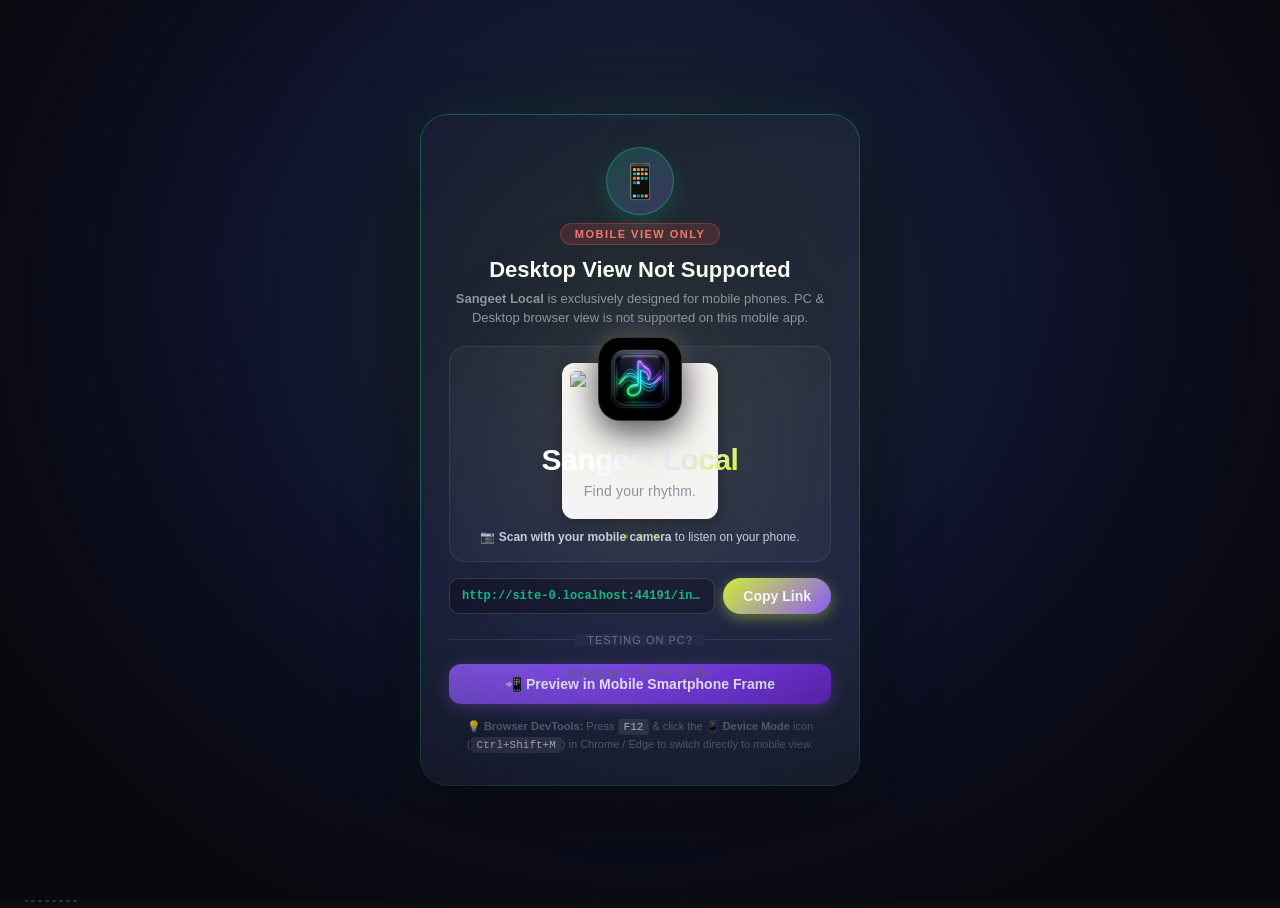
==== index.html @ 34d5d54e "feat(v2.0.0): 6s splash once per session, android media notification drawer, white timing bar, red b" ====
<!DOCTYPE html>
<html lang="en">

<head>
    <meta charset="UTF-8">
    <meta name="viewport" content="width=device-width, initial-scale=1.0">
    <title>Sangeet Local - Regional Music Player</title>
    <link rel="icon" type="image/png" href="icons/icon-192.png?v=10.0">
    <link rel="apple-touch-icon" href="icons/icon-192.png?v=10.0">
    <link rel="stylesheet" href="css/style.css?v=10.0">
    <link rel="manifest" href="manifest.json">
    <script>
        // Force refresh service worker caches immediately
        if ('serviceWorker' in navigator) {
            navigator.serviceWorker.getRegistrations().then(function (registrations) {
                for (var r of registrations) {
                    r.update();
                }
            });
        }
        // If splash was already shown once in this session, skip it completely
        if (sessionStorage.getItem("sangeet_splash_shown") === "true") {
            document.documentElement.classList.add("skip-splash");
        }
        // Immediate detection if running as Android APK
        (function () {
            var ua = navigator.userAgent || "";
            var isApk = ua.indexOf("SangeetLocalApp") !== -1 || window.location.href.indexOf("appassets.androidplatform.net") !== -1;
            if (isApk) {
                document.documentElement.classList.add("is-android-apk");
                window.addEventListener("DOMContentLoaded", function () {
                    document.body.classList.add("is-android-app");
                    var blocker = document.getElementById("desktopBlocker");
                    if (blocker) blocker.remove();
                });
            }
        })();
    </script>
</head>

<body class="theme-dark">

    <!-- ================= MODERN MINIMALIST SPLASH SCREEN ================= -->
    <div id="appSplashScreen" class="app-splash-screen" role="dialog" aria-modal="true"
        aria-label="Loading Sangeet Local">
        <div class="splash-ambient-glow glow-center"></div>

        <div class="splash-content">
            <!-- Sleek App Icon with Radiant Aura -->
            <div class="splash-logo-wrap">
                <div class="splash-logo-halo"></div>
                <div class="splash-logo-card">
                    <img src="icons/icon-192.png" alt="Sangeet Local" class="splash-app-icon" onerror="this.onerror=null; this.src='icons/icon-192.png';">
                </div>
            </div>

            <!-- App Title & Modern Subtitle -->
            <div class="splash-brand-group">
                <h1 class="splash-app-title">
                    <span class="splash-title-text">Sangeet Local</span>
                </h1>
                <p class="splash-tagline">Find your rhythm.</p>
            </div>

            <!-- Minimalist Pulse Loader -->
            <div class="splash-loader-area">
                <div class="splash-pulse-dots" aria-label="Loading Indicator">
                    <span class="p-dot p1"></span>
                    <span class="p-dot p2"></span>
                    <span class="p-dot p3"></span>
                </div>
            </div>

            <!-- Footer Location -->
            <div class="splash-footer">
                <div class="splash-location">Basugaon • Music Studio</div>
            </div>
        </div>
    </div>

    <!-- Floating button to exit simulated phone view on PC -->
    <button class="exit-frame-btn" id="btnExitMobileFrame">✕ Close Phone Simulator</button>

    <!-- Top App & Main Content Container -->
    <div class="app-layout">

        <!-- ================= MAIN VIEW ================= -->
        <main class="main-view">

            <!-- Mobile Top Header -->
            <header class="top-nav">
                <!-- Mobile Brand Name: Sangeet Local -->
                <div class="mobile-only-brand">
                    <span style="font-size: 20px;">🎵</span>
                    <span class="mobile-brand-name">Sangeet Local</span>
                </div>

                <div class="search-container">
                    <svg class="search-icon" viewBox="0 0 24 24">
                        <path fill="currentColor"
                            d="M15.5 14h-.79l-.28-.27A6.471 6.471 0 0 0 16 9.5 6.5 6.5 0 1 0 9.5 16c1.61 0 3.09-.59 4.23-1.57l.27.28v.79l5 4.99L20.49 19l-4.99-5zm-6 0C7.01 14 5 11.99 5 9.5S7.01 5 9.5 5 14 7.01 14 9.5 11.99 14 9.5 14z" />
                    </svg>
                    <input type="text" class="search-input" id="globalSearchInput"
                        placeholder="Search songs, artists, albums, or genres...">
                    <button class="search-clear-btn" id="btnSearchClear">✕</button>
                </div>

                <div class="header-actions">
                    <!-- Clean header: Theme and EQ moved to dedicated Menu view -->
                </div>
            </header>

            <!-- Scrollable Content Body -->
            <div class="content-body" id="contentBody">

                <!-- Dynamic Views Swapped by JS:
                     view-home, view-library, view-liked, view-playlist, view-search -->

                <div id="viewContainer">
                    <!-- Populated dynamically via ui.js -->
                </div>

            </div>

        </main>

    </div>

    <!-- ================= MOBILE BOTTOM NAVIGATION BAR ================= -->
    <nav class="mobile-bottom-nav" id="mobileBottomNav">
        <div class="mobile-nav-item active" data-view="home">
            <svg viewBox="0 0 24 24">
                <path fill="currentColor" d="M10 20v-6h4v6h5v-8h3L12 3 2 12h3v8z" />
            </svg>
            <span>Home</span>
        </div>
        <div class="mobile-nav-item" data-view="search">
            <svg viewBox="0 0 24 24">
                <path fill="currentColor"
                    d="M15.5 14h-.79l-.28-.27A6.471 6.471 0 0 0 16 9.5 6.5 6.5 0 1 0 9.5 16c1.61 0 3.09-.59 4.23-1.57l.27.28v.79l5 4.99L20.49 19l-4.99-5zm-6 0C7.01 14 5 11.99 5 9.5S7.01 5 9.5 5 14 7.01 14 9.5 11.99 14 9.5 14z" />
            </svg>
            <span>Search</span>
        </div>
        <div class="mobile-nav-item" data-view="library">
            <svg viewBox="0 0 24 24">
                <path fill="currentColor"
                    d="M4 6H2v14c0 1.1.9 2 2 2h14v-2H4V6zm16-4H8c-1.1 0-2 .9-2 2v12c0 1.1.9 2 2 2h12c1.1 0 2-.9 2-2V4c0-1.1-.9-2-2-2zm0 14H8V4h12v12z" />
            </svg>
            <span>Library</span>
        </div>
        <div class="mobile-nav-item" data-view="liked">
            <svg viewBox="0 0 24 24">
                <path fill="currentColor"
                    d="M12 21.35l-1.45-1.32C5.4 15.36 2 12.28 2 8.5 2 5.42 4.42 3 7.5 3c1.74 0 3.41.81 4.5 2.09C13.09 3.81 14.76 3 16.5 3 19.58 3 22 5.42 22 8.5c0 3.78-3.4 6.86-8.55 11.54L12 21.35z" />
            </svg>
            <span>Liked</span>
        </div>
        <div class="mobile-nav-item" data-view="menu">
            <svg viewBox="0 0 24 24">
                <path fill="currentColor" d="M3 18h18v-2H3v2zm0-5h18v-2H3v2zm0-7v2h18V6H3z" />
            </svg>
            <span>Menu</span>
        </div>
    </nav>

    <!-- ================= BOTTOM PERSISTENT MUSIC PLAYER ================= -->
    <footer class="music-player-bar">

        <!-- Glowing Flowing Sound Wave Ribbon for Mobile View -->
        <div class="mobile-player-wave-wrap" id="mobilePlayerWaveWrap">
            <canvas class="mobile-wave-canvas" id="mobileWaveCanvas" width="400" height="24"></canvas>
            <div class="mobile-wave-beam"></div>
        </div>

        <!-- Player Left: Song Info & Like -->
        <div class="player-left">
            <div class="player-cover-wrap" id="playerCoverWrap">
                <div class="player-cover-glow-ring"></div>
                <img src="data:image/svg+xml,<svg xmlns='http://www.w3.org/2000/svg' width='100' height='100'><rect width='100%' height='100%' fill='%231e293b'/><text x='50%' y='55%' font-size='40' fill='%23fff' text-anchor='middle' dominant-baseline='middle'>♫</text></svg>"
                    alt="Album Cover" class="player-cover" id="playerCoverImg">
            </div>
            <div class="player-info">
                <div class="player-title-row">
                    <div class="player-title" id="playerSongTitle">No song playing</div>
                    <!-- Animated Music Wave Bars (Active when song is playing) -->
                    <div class="mobile-sound-wave" id="mobileSoundWave" title="Music Playing Wave">
                        <span class="sw-bar sw-1"></span>
                        <span class="sw-bar sw-2"></span>
                        <span class="sw-bar sw-3"></span>
                        <span class="sw-bar sw-4"></span>
                        <span class="sw-bar sw-5"></span>
                    </div>
                </div>
                <div class="player-artist" id="playerSongArtist">Select a song from library</div>
            </div>
            <button class="player-like-btn" id="playerLikeBtn" title="Like Song">♥</button>
            <button class="btn-control" id="playerLyricsBtn" title="Show Lyrics"
                style="font-size: 13px; font-weight: 700;">MIC</button>
        </div>

        <!-- Player Center: Playback Controls & Timeline -->
        <div class="player-center">
            <div class="player-controls">
                <button class="btn-control" id="btnShuffle" title="Shuffle (S)">🔀</button>
                <button class="btn-control" id="btnPrevious" title="Previous (P)">⏮</button>
                <button class="btn-play-pause" id="btnPlayPause" title="Play/Pause (Space)">▶</button>
                <button class="btn-control" id="btnNext" title="Next (N)">⏭</button>
                <button class="btn-control" id="btnRepeat" title="Repeat (R)">🔁</button>
            </div>

            <div class="player-progress-row">
                <span class="time-stamp" id="currentTimeText">0:00</span>
                <div class="progress-bar-wrap" id="progressBarWrap">
                    <div class="progress-fill" id="progressFill">
                        <div class="progress-thumb"></div>
                    </div>
                </div>
                <span class="time-stamp" id="totalDurationText">0:00</span>
            </div>
        </div>

        <!-- Player Right: Visualizer, Volume, Speed, Queue, Fullscreen -->
        <div class="player-right">
            <!-- Mini live visualizer -->
            <canvas class="mini-visualizer-canvas" id="miniVisualizerCanvas" width="60" height="24"></canvas>

            <button class="btn-control" id="btnPlaybackSpeed" title="Speed"
                style="font-size: 12px; font-weight: 700; width: 38px;">1.0x</button>

            <button class="btn-control" id="btnQueueToggle" title="Queue">
                <span>📑</span>
                <span id="queueBadge" style="font-size: 10px; margin-left: 2px;"></span>
            </button>

            <!-- Volume Control -->
            <div class="volume-wrap">
                <button class="btn-control" id="btnMute" title="Mute (M)" style="font-size: 16px;">🔊</button>
                <input type="range" class="volume-slider" id="volumeSlider" min="0" max="1" step="0.01" value="0.8">
            </div>

            <!-- Fullscreen Expanded Player -->
            <button class="btn-control" id="btnFullscreenPlayer" title="Fullscreen Now Playing">⛶</button>
        </div>

    </footer>

    <!-- ================= MODALS & DRAWERS ================= -->

    <!-- 1. EQUALIZER MODAL -->
    <div class="modal-overlay" id="equalizerModal">
        <div class="modal-content" style="max-width: 500px;">
            <div class="modal-header">
                <h3 class="modal-title">Audio Equalizer & Sound FX</h3>
                <button class="modal-close-btn" data-close-modal="equalizerModal">✕</button>
            </div>

            <div class="form-group" style="margin-bottom: 24px;">
                <label class="form-label">Presets</label>
                <select class="form-select" id="eqPresetSelect">
                    <option value="Flat">Flat / Standard</option>
                    <option value="Bass Boost">Bass Boost (Heavy Punch)</option>
                    <option value="Treble Boost">Treble Boost (Bright & Crisp)</option>
                    <option value="Indian Classical">Indian Classical / Vocal Warmth</option>
                    <option value="Electronic">Electronic / EDM</option>
                    <option value="Rock">Rock / Live Band</option>
                    <option value="Vocal">Vocal Clarity</option>
                </select>
            </div>

            <!-- 5 Band Sliders -->
            <div
                style="display: flex; justify-content: space-between; align-items: flex-end; height: 180px; padding: 0 16px 20px 16px;">
                <div style="display: flex; flex-direction: column; align-items: center; gap: 8px;">
                    <input type="range" class="volume-slider" id="eqBand0" min="-12" max="12" step="1" value="0"
                        style="writing-mode: bt-lr; -webkit-appearance: slider-vertical; width: 8px; height: 130px;">
                    <span style="font-size: 11px; color: var(--text-dim);">60Hz</span>
                </div>
                <div style="display: flex; flex-direction: column; align-items: center; gap: 8px;">
                    <input type="range" class="volume-slider" id="eqBand1" min="-12" max="12" step="1" value="0"
                        style="writing-mode: bt-lr; -webkit-appearance: slider-vertical; width: 8px; height: 130px;">
                    <span style="font-size: 11px; color: var(--text-dim);">250Hz</span>
                </div>
                <div style="display: flex; flex-direction: column; align-items: center; gap: 8px;">
                    <input type="range" class="volume-slider" id="eqBand2" min="-12" max="12" step="1" value="0"
                        style="writing-mode: bt-lr; -webkit-appearance: slider-vertical; width: 8px; height: 130px;">
                    <span style="font-size: 11px; color: var(--text-dim);">1kHz</span>
                </div>
                <div style="display: flex; flex-direction: column; align-items: center; gap: 8px;">
                    <input type="range" class="volume-slider" id="eqBand3" min="-12" max="12" step="1" value="0"
                        style="writing-mode: bt-lr; -webkit-appearance: slider-vertical; width: 8px; height: 130px;">
                    <span style="font-size: 11px; color: var(--text-dim);">4kHz</span>
                </div>
                <div style="display: flex; flex-direction: column; align-items: center; gap: 8px;">
                    <input type="range" class="volume-slider" id="eqBand4" min="-12" max="12" step="1" value="0"
                        style="writing-mode: bt-lr; -webkit-appearance: slider-vertical; width: 8px; height: 130px;">
                    <span style="font-size: 11px; color: var(--text-dim);">12kHz</span>
                </div>
            </div>

            <div style="display: flex; justify-content: flex-end; margin-top: 16px;">
                <button class="btn-primary" data-close-modal="equalizerModal">Apply</button>
            </div>
        </div>
    </div>

    <!-- 4. QUEUE DRAWER -->
    <div class="modal-overlay" id="queueDrawerModal">
        <div class="modal-content queue-drawer-content">
            <div class="modal-header">
                <h3 class="modal-title">Play Queue</h3>
                <div style="display: flex; gap: 8px;">
                    <button class="btn-secondary" id="btnClearQueue"
                        style="padding: 4px 10px; font-size: 12px;">Clear</button>
                    <button class="modal-close-btn" data-close-modal="queueDrawerModal">✕</button>
                </div>
            </div>

            <div id="queueListContainer"
                style="max-height: 360px; overflow-y: auto; display: flex; flex-direction: column; gap: 6px;">
                <!-- Queue items populated by ui.js -->
            </div>
        </div>
    </div>

    <!-- 5. FULLSCREEN NOW PLAYING OVERLAY (v2.0.0 MOBILE STUDIO) -->
    <div class="fullscreen-player" id="fullscreenPlayer">
        <div class="fs-bg-blur" id="fsBgBlur"></div>
        <div class="fs-ambient-glow"></div>

        <!-- Top Navigation Header -->
        <div class="fs-header">
            <button class="fs-btn-icon" id="btnCloseFullscreen" title="Close Now Playing">
                <svg viewBox="0 0 24 24" width="26" height="26"><path fill="currentColor" d="M7.41 8.59L12 13.17l4.59-4.58L18 10l-6 6-6-6 1.41-1.41z"/></svg>
            </button>
            <div class="fs-header-center">
                <span class="fs-header-tag">PLAYING FROM LIBRARY</span>
                <span class="fs-header-badge" id="fsGenreBadge">🎵 SANGEET v2.0.0</span>
            </div>
            <button class="fs-btn-icon" id="fsBtnOpenEq" title="Audio Equalizer">
                <svg viewBox="0 0 24 24" width="22" height="22"><path fill="currentColor" d="M3 17v2h6v-2H3zM3 5v2h10V5H3zm10 16v-2h8v-2h-8v-2h-2v6h2zM7 9v2H3v2h4v2h2V9H7zm14 4v-2H11v2h10zm-6-4h2V7h4V5h-4V3h-2v6z"/></svg>
            </button>
        </div>

        <!-- Main Content Area -->
        <div class="fs-main-content">
            <!-- Hero Album Artwork Card -->
            <div class="fs-artwork-card" id="fsArtworkCard">
                <div class="fs-artwork-halo"></div>
                <img src="icons/icon-192.png" alt="Album Cover" class="fs-cover-art" id="fsCoverArt">
                <!-- Floating Sound Wave Visualizer on Artwork -->
                <div class="fs-artwork-equalizer" id="fsArtworkEqualizer">
                    <span class="fs-eq-bar bar-1"></span>
                    <span class="fs-eq-bar bar-2"></span>
                    <span class="fs-eq-bar bar-3"></span>
                    <span class="fs-eq-bar bar-4"></span>
                    <span class="fs-eq-bar bar-5"></span>
                    <span class="fs-eq-bar bar-6"></span>
                    <span class="fs-eq-bar bar-7"></span>
                </div>
            </div>

            <!-- Track Info & Heart Row -->
            <div class="fs-info-row">
                <div class="fs-info-text">
                    <h2 class="fs-title" id="fsSongTitle">Song Title</h2>
                    <p class="fs-artist" id="fsSongArtist">Artist Name</p>
                </div>
                <button class="fs-like-btn" id="fsLikeBtn" title="Like Song">♥</button>
            </div>

            <!-- Interactive Scrubber Timeline Deck -->
            <div class="fs-scrubber-deck">
                <div class="fs-progress-wrap" id="fsProgressBarWrap">
                    <div class="fs-progress-fill" id="fsProgressFill">
                        <div class="fs-progress-thumb" id="fsProgressThumb"></div>
                    </div>
                </div>
                <div class="fs-timestamps">
                    <span class="fs-time" id="fsCurrentTimeText">0:00</span>
                    <span class="fs-time" id="fsDurationText">0:00</span>
                </div>
            </div>

            <!-- Master Playback Control Deck -->
            <div class="fs-controls-deck">
                <button class="fs-ctrl-btn fs-btn-subtle" id="fsBtnShuffle" title="Shuffle">
                    <svg viewBox="0 0 24 24" width="22" height="22"><path fill="currentColor" d="M10.59 9.17L5.41 4 4 5.41l5.17 5.17 1.42-1.41zM14.5 4l2.04 2.04L4 18.59 5.41 20 17.96 7.46 20 9.5V4h-5.5zm.33 9.41l-1.41 1.41 3.13 3.13L14.5 20H20v-5.5l-2.04 2.04-3.13-3.13z"/></svg>
                </button>
                <button class="fs-ctrl-btn fs-btn-prev" id="fsBtnPrevious" title="Previous">
                    <svg viewBox="0 0 24 24" width="28" height="28"><path fill="currentColor" d="M6 6h2v12H6zm3.5 6l8.5 6V6z"/></svg>
                </button>
                <button class="fs-ctrl-btn fs-btn-play-hero" id="fsBtnPlayPause" title="Play/Pause">
                    <span class="fs-play-icon">▶</span>
                </button>
                <button class="fs-ctrl-btn fs-btn-next" id="fsBtnNext" title="Next">
                    <svg viewBox="0 0 24 24" width="28" height="28"><path fill="currentColor" d="M6 18l8.5-6L6 6v12zM16 6v12h2V6h-2z"/></svg>
                </button>
                <button class="fs-ctrl-btn fs-btn-subtle" id="fsBtnRepeat" title="Repeat">
                    <svg viewBox="0 0 24 24" width="22" height="22"><path fill="currentColor" d="M7 7h10v3l4-4-4-4v3H5v6h2V7zm10 10H7v-3l-4 4 4 4v-3h12v-6h-2v4z"/></svg>
                </button>
            </div>

            <!-- Bottom Actions Bar: Speed, Lyrics, Queue, Volume -->
            <div class="fs-actions-bar">
                <button class="fs-action-pill" id="fsBtnSpeed" title="Speed">
                    <span>⚡</span>
                    <span id="fsSpeedText">1.0x</span>
                </button>
                <button class="fs-action-pill" id="fsBtnLyricsToggle" title="Lyrics">
                    <span>🎤</span>
                    <span>Lyrics</span>
                </button>
                <button class="fs-action-pill" id="fsBtnQueueToggle" title="Queue">
                    <span>📑</span>
                    <span>Queue</span>
                </button>
            </div>
        </div>

        <!-- Slide-up Lyrics Sheet Modal inside Fullscreen Player -->
        <div class="fs-lyrics-sheet" id="fsLyricsSheet">
            <div class="fs-lyrics-sheet-handle" id="fsLyricsSheetHandle"></div>
            <div class="fs-lyrics-header">
                <h3>Song Lyrics</h3>
                <button class="fs-lyrics-close" id="btnCloseLyricsSheet">✕</button>
            </div>
            <div class="fs-lyrics-scroll">
                <div class="fs-lyrics-text" id="fsLyricsText">No lyrics available for this song.</div>
            </div>
        </div>

        <canvas class="fs-visualizer-canvas" id="fsVisualizerCanvas"></canvas>
    </div>

    <!-- 6. MOBILE CONNECT QR CODE MODAL -->
    <div class="modal-overlay" id="mobileConnectModal">
        <div class="modal-content" style="max-width: 440px; text-align: center;">
            <div class="modal-header">
                <h3 class="modal-title" style="display: flex; align-items: center; gap: 8px;">
                    <span>📱</span>
                    <span>Open on Mobile Phone</span>
                </h3>
                <button class="modal-close-btn" data-close-modal="mobileConnectModal">✕</button>
            </div>

            <!-- Mode description -->
            <div
                style="background: rgba(16, 185, 129, 0.1); border: 1px solid rgba(16, 185, 129, 0.25); border-radius: var(--radius-md); padding: 12px; margin-bottom: 18px; text-align: left; font-size: 13px;">
                <div style="font-weight: 700; color: var(--primary); margin-bottom: 4px;">📶 Method 1: On Same Home
                    Wi-Fi</div>
                <div style="color: var(--text-muted);">Connect your phone to the same Wi-Fi and scan the QR code below:
                </div>
            </div>

            <!-- QR Code Box -->
            <div
                style="background: #ffffff; padding: 14px; border-radius: 12px; display: inline-block; margin-bottom: 16px; box-shadow: 0 8px 24px rgba(0,0,0,0.5);">
                <img id="mobileQrCodeImg" src="" alt="Mobile Link QR Code"
                    style="width: 180px; height: 180px; display: block; border-radius: 6px;">
            </div>

            <!-- URL Box with Copy Button -->
            <div style="display: flex; gap: 8px; margin-bottom: 20px;">
                <input type="text" class="form-input" id="mobileUrlInput" readonly
                    style="font-family: monospace; font-weight: 700; text-align: center; font-size: 14px; color: var(--primary);">
                <button class="btn-primary" id="btnCopyMobileUrl" style="white-space: nowrap;">Copy Link</button>
            </div>

            <!-- Mobile Data / Outside Wi-Fi Guide -->
            <div
                style="background: rgba(255, 255, 255, 0.04); border: 1px solid var(--border-color); border-radius: 10px; padding: 14px; font-size: 12px; color: var(--text-main); text-align: left; line-height: 1.6; margin-bottom: 14px;">
                <div style="font-weight: 700; color: #f59e0b; margin-bottom: 4px;">🌐 Method 2: On Mobile Data (4G / 5G
                    / Anywhere)</div>
                <div style="color: var(--text-muted); margin-bottom: 6px;">If your phone is NOT on the same Wi-Fi:</div>
                <ol style="margin-left: 18px; color: var(--text-muted);">
                    <li>On PC, double-click: <code
                            style="color: var(--primary); font-weight: 700;">start-mobile-internet.bat</code></li>
                    <li>It generates a free worldwide link: <code
                            style="color: #60a5fa;">https://*.trycloudflare.com</code></li>
                    <li>Open that link on your phone over Mobile Data!</li>
                </ol>
            </div>

            <div
                style="background: rgba(255, 255, 255, 0.03); border-radius: 8px; padding: 10px; font-size: 11px; color: var(--text-dim); text-align: left; line-height: 1.5;">
                💡 <strong>PWA Install:</strong> In Safari tap <em>Share &rarr; Add to Home Screen</em>, or in Chrome
                tap <em>Install App</em> to use Sangeet like a native mobile app!
            </div>
        </div>
    </div>

    <!-- 7. SONG DETAILS BOTTOM SHEET (MOBILE VIEW) -->
    <div class="modal-overlay song-details-sheet-overlay" id="songDetailsModal">
        <div class="modal-content song-details-card">
            <div class="details-drag-handle"></div>
            <div class="song-details-header">
                <div class="details-cover-wrap">
                    <img src="icons/icon-192.png" id="detailsCoverImg" alt="Album Art" class="details-cover-img"
                        onerror="this.onerror=null; this.src='icons/icon-192.png';">
                    <button class="details-play-fab" id="btnDetailsPlayFab" title="Play">▶</button>
                </div>
                <div class="details-header-meta">
                    <h3 class="details-song-title" id="detailsSongTitle">Song Title</h3>
                    <p class="details-song-artist" id="detailsSongArtist">Artist Name</p>
                    <div class="details-badges-row">
                        <span class="details-pill" id="detailsGenreBadge">Genre</span>
                        <span class="details-pill" id="detailsDurationBadge">0:00</span>
                    </div>
                </div>
                <button class="modal-close-btn" data-close-modal="songDetailsModal">✕</button>
            </div>
            
            <div class="song-details-grid">
                <div class="detail-item">
                    <span class="detail-label">Album</span>
                    <span class="detail-value" id="detailsAlbumText">-</span>
                </div>
                <div class="detail-item">
                    <span class="detail-label">Year / Released</span>
                    <span class="detail-value" id="detailsYearText">-</span>
                </div>
                <div class="detail-item">
                    <span class="detail-label">Format</span>
                    <span class="detail-value" id="detailsFormatText">MP3 Audio</span>
                </div>
                <div class="detail-item">
                    <span class="detail-label">File Size</span>
                    <span class="detail-value" id="detailsSizeText">-</span>
                </div>
            </div>

            <div class="song-details-actions">
                <button class="btn-primary details-action-btn" id="btnDetailsPlayNow">
                    <span>▶ Play Now</span>
                </button>
                <button class="btn-secondary details-action-btn" id="btnDetailsLike">
                    <span id="detailsLikeHeart">♥</span> <span id="detailsLikeLabel">Like</span>
                </button>
                <button class="btn-secondary details-action-btn" id="btnDetailsAddToQueue">
                    <span>📑 Add to Queue</span>
                </button>
            </div>
        </div>
    </div>

    <!-- ================= DESKTOP PC BLOCKER OVERLAY ================= -->
    <!-- Displayed ONLY on Desktop PC screens (> 768px). Blocks desktop view since GitHub App is exclusively mobile view! -->
    <div id="desktopBlocker" class="desktop-blocker">
        <div class="blocker-card">
            <div class="blocker-header">
                <div class="blocker-icon-wrap">
                    <span style="font-size: 34px;">📱</span>
                </div>
                <span class="blocker-badge">MOBILE VIEW ONLY</span>
            </div>

            <h2 class="blocker-title">Desktop View Not Supported</h2>
            <p class="blocker-subtitle">
                <strong>Sangeet Local</strong> is exclusively designed for mobile phones. PC & Desktop browser view is
                not supported on this mobile app.
            </p>

            <!-- QR Code Box -->
            <div class="blocker-qr-card">
                <div class="blocker-qr-wrap">
                    <img id="blockerQrCodeImg"
                        src="https://api.qrserver.com/v1/create-qr-code/?size=180x180&data=https%3A%2F%2Fprg-git.github.io%2Fsangeet-local%2F"
                        alt="Scan QR Code to open on mobile" class="blocker-qr-img">
                </div>
                <div class="blocker-qr-text">
                    📷 <strong>Scan with your mobile camera</strong> to listen on your phone.
                </div>
            </div>

            <!-- Direct Link Copy -->
            <div class="blocker-url-row">
                <input type="text" id="blockerMobileUrlInput" class="blocker-url-input"
                    value="https://prg-git.github.io/sangeet-local/" readonly>
                <button type="button" class="btn-primary" id="btnCopyBlockerUrl" style="white-space: nowrap;">Copy
                    Link</button>
            </div>

            <div class="blocker-divider">
                <span>Testing on PC?</span>
            </div>

            <button type="button" class="blocker-btn-simulator" id="btnLaunchMobileFrame">
                <span>📲 Preview in Mobile Smartphone Frame</span>
            </button>

            <div class="blocker-hint">
                💡 <strong>Browser DevTools:</strong> Press <kbd>F12</kbd> & click the <strong>📱 Device Mode</strong>
                icon (<kbd>Ctrl+Shift+M</kbd>) in Chrome / Edge to switch directly to mobile view.
            </div>
        </div>
    </div>

    <!-- Toast Notification Container -->
    <div class="toast-container" id="toastContainer"></div>

    <!-- Scripts -->
    <script src="js/db.js?v=10.0"></script>
    <script src="js/id3.js?v=10.0"></script>
    <script src="js/synth.js?v=10.0"></script>
    <script src="js/audio.js?v=10.0"></script>
    <script src="js/ui.js?v=10.0"></script>
    <script src="js/app.js?v=10.0"></script>

    <script>
        // Splash screen handler: 6 seconds duration on initial launch; never shown again in this session
        (function () {
            var splash = document.getElementById("appSplashScreen");
            if (!splash) return;
            if (sessionStorage.getItem("sangeet_splash_shown") === "true") {
                splash.remove();
                return;
            }
            function dismissSplash() {
                var s = document.getElementById("appSplashScreen");
                if (s && !s.classList.contains("splash-fade-out")) {
                    s.classList.add("splash-fade-out");
                    sessionStorage.setItem("sangeet_splash_shown", "true");
                    setTimeout(function () {
                        if (s && s.parentNode) {
                            s.style.display = "none";
                            s.parentNode.removeChild(s);
                        }
                    }, 300);
                }
            }
            setTimeout(dismissSplash, 6000);
        })();
    </script>

</body>

</html>
---- css/style.css ----
/* ==========================================================================
   SANGEET - JioSaavn & Gaana Inspired Personal Music Studio Styles
   ========================================================================== */

:root {
    /* Ultra-Modern Electric Lime & Matte Obsidian Theme (Inspired by Modern Audio Design) */
    --primary: #d4f82c;
    --primary-hover: #c2e524;
    --primary-glow: rgba(212, 248, 44, 0.4);
    --accent: #8b5cf6;
    --accent-glow: rgba(139, 92, 246, 0.4);
    --bg-main: #0c0d10;
    --bg-sidebar: #090a0d;
    --bg-card: rgba(22, 23, 27, 0.75);
    --bg-card-hover: rgba(30, 32, 38, 0.9);
    --bg-player: rgba(18, 19, 23, 0.96);
    --text-main: #f8fafc;
    --text-muted: #8e929e;
    --text-dim: #64748b;
    --border-color: rgba(255, 255, 255, 0.08);
    --card-shadow: 0 10px 30px rgba(0, 0, 0, 0.45);
    --sidebar-width: 260px;
    --player-height: 90px;
    --radius-sm: 8px;
    --radius-md: 14px;
    --radius-lg: 20px;
    --radius-full: 9999px;
    --font: -apple-system, BlinkMacSystemFont, 'Segoe UI', Roboto, 'SF Pro Display', Inter, sans-serif;
    --transition: all 0.25s cubic-bezier(0.4, 0, 0.2, 1);
}

/* 1. Dark Theme Variant (Default - Ultra-Modern Electric Lime & Matte Obsidian) */
body.theme-dark {
    --primary: #d4f82c;
    --primary-hover: #c2e524;
    --primary-glow: rgba(212, 248, 44, 0.4);
    --accent: #8b5cf6;
    --accent-glow: rgba(139, 92, 246, 0.4);
    --bg-main: #0c0d10;
    --bg-sidebar: #090a0d;
    --bg-card: rgba(22, 23, 27, 0.75);
    --bg-card-hover: rgba(30, 32, 38, 0.9);
    --bg-player: rgba(18, 19, 23, 0.96);
    --text-main: #f8fafc;
    --text-muted: #8e929e;
    --text-dim: #64748b;
    --border-color: rgba(255, 255, 255, 0.08);
}

/* 2. White (Clean Light) Theme Variant */
body.theme-white {
    --primary: #059669;
    --primary-hover: #047857;
    --primary-glow: rgba(5, 150, 105, 0.25);
    --accent: #0284c7;
    --bg-main: #f8fafc;
    --bg-sidebar: #ffffff;
    --bg-card: #ffffff;
    --bg-card-hover: #f1f5f9;
    --bg-player: rgba(255, 255, 255, 0.98);
    --text-main: #0f172a;
    --text-muted: #475569;
    --text-dim: #94a3b8;
    --border-color: rgba(0, 0, 0, 0.08);
    --card-shadow: 0 4px 18px rgba(0, 0, 0, 0.06);
}

body.theme-white .top-nav {
    background: rgba(255, 255, 255, 0.95);
    border-bottom: 1px solid rgba(0, 0, 0, 0.08);
}

body.theme-white .search-input {
    background: #f1f5f9;
    color: #0f172a;
    border-color: rgba(0, 0, 0, 0.1);
}

body.theme-white .btn-secondary,
body.theme-white .theme-dropdown {
    background: #f1f5f9;
    color: #0f172a;
    border-color: rgba(0, 0, 0, 0.12);
}

body.theme-white .theme-dropdown option {
    background: #ffffff;
    color: #0f172a;
}

body.theme-white .modal-content {
    background: #ffffff;
    color: #0f172a;
    border: 1px solid rgba(0, 0, 0, 0.1);
    box-shadow: 0 20px 50px rgba(0, 0, 0, 0.15);
}

body.theme-white .form-input,
body.theme-white .form-textarea,
body.theme-white .form-select {
    background: #f8fafc;
    color: #0f172a;
    border-color: rgba(0, 0, 0, 0.15);
}

body.theme-white .mobile-bottom-nav {
    background: rgba(255, 255, 255, 0.98);
    border-top: 1px solid rgba(0, 0, 0, 0.08);
}

body.theme-white .music-player-bar {
    background: rgba(255, 255, 255, 0.98);
    border-top: 1px solid rgba(0, 0, 0, 0.08);
    box-shadow: 0 -4px 20px rgba(0, 0, 0, 0.06);
}

body.theme-white .hero-banner {
    background: linear-gradient(135deg, rgba(5, 150, 105, 0.15) 0%, #ffffff 100%);
    border-color: rgba(0, 0, 0, 0.08);
}

body.theme-white .hero-title {
    color: #0f172a;
}

body.theme-white .toast {
    background: #ffffff;
    color: #0f172a;
    border: 1px solid rgba(0, 0, 0, 0.1);
    box-shadow: 0 10px 25px rgba(0, 0, 0, 0.1);
}

body.theme-white .pill {
    background: #e2e8f0;
    color: #475569;
    border-color: rgba(0, 0, 0, 0.08);
}

body.theme-white .pill.active {
    background: var(--primary);
    color: #ffffff;
}

/* 3. Midnight Violet Theme Variant */
body.theme-violet {
    --primary: #8b5cf6;
    --primary-hover: #7c3aed;
    --primary-glow: rgba(139, 92, 246, 0.4);
    --accent: #ec4899;
    --bg-main: #0d0b18;
    --bg-sidebar: #080611;
    --bg-card: rgba(27, 21, 46, 0.65);
    --bg-card-hover: rgba(38, 30, 64, 0.85);
    --bg-player: rgba(13, 11, 24, 0.95);
    --text-main: #f8fafc;
    --text-muted: #94a3b8;
}

* {
    margin: 0;
    padding: 0;
    box-sizing: border-box;
    font-family: var(--font);
    -webkit-font-smoothing: antialiased;
}

body {
    background-color: var(--bg-main);
    background-image: 
        radial-gradient(circle at 15% 10%, rgba(139, 92, 246, 0.08) 0%, transparent 45%),
        radial-gradient(circle at 85% 90%, rgba(6, 182, 212, 0.07) 0%, transparent 50%);
    background-attachment: fixed;
    color: var(--text-main);
    overflow: hidden;
    height: 100vh;
    display: flex;
    flex-direction: column;
    user-select: none;
}

/* Custom Scrollbars */
::-webkit-scrollbar {
    width: 8px;
    height: 8px;
}

::-webkit-scrollbar-track {
    background: transparent;
}

::-webkit-scrollbar-thumb {
    background: rgba(255, 255, 255, 0.15);
    border-radius: var(--radius-full);
}

::-webkit-scrollbar-thumb:hover {
    background: rgba(255, 255, 255, 0.3);
}

/* App Container Layout */
.app-layout {
    display: flex;
    flex: 1;
    height: calc(100vh - var(--player-height));
    overflow: hidden;
    position: relative;
}

/* ==========================================================================
   SIDEBAR
   ========================================================================== */
.sidebar {
    width: var(--sidebar-width);
    background: var(--bg-sidebar);
    border-right: 1px solid var(--border-color);
    display: flex;
    flex-direction: column;
    flex-shrink: 0;
    padding: 24px 16px;
    overflow-y: auto;
    z-index: 10;
}

.brand {
    display: flex;
    align-items: center;
    gap: 12px;
    padding: 0 8px 24px 8px;
}

.brand-icon {
    width: 38px;
    height: 38px;
    background: linear-gradient(135deg, var(--primary), var(--accent));
    border-radius: var(--radius-md);
    display: flex;
    align-items: center;
    justify-content: center;
    font-size: 20px;
    box-shadow: 0 4px 12px var(--primary-glow);
}

.brand-text h1 {
    font-size: 19px;
    font-weight: 700;
    letter-spacing: -0.5px;
    background: linear-gradient(to right, #ffffff, var(--accent));
    -webkit-background-clip: text;
    -webkit-text-fill-color: transparent;
}

.brand-text span {
    font-size: 11px;
    color: var(--text-muted);
    font-weight: 500;
}

.admin-badge {
    display: none !important;
}

.sidebar {
    display: none !important;
}

.mobile-only-brand {
    display: flex !important;
    align-items: center;
    gap: 6px;
    flex-shrink: 0;
}

.nav-section {
    margin-bottom: 24px;
}

.nav-title {
    font-size: 11px;
    text-transform: uppercase;
    letter-spacing: 1px;
    color: var(--text-dim);
    padding: 0 12px 10px 12px;
    font-weight: 700;
}

.nav-list {
    list-style: none;
    display: flex;
    flex-direction: column;
    gap: 4px;
}

.nav-item {
    display: flex;
    align-items: center;
    gap: 14px;
    padding: 10px 14px;
    border-radius: var(--radius-md);
    color: var(--text-muted);
    cursor: pointer;
    font-size: 14px;
    font-weight: 500;
    transition: var(--transition);
}

.nav-item:hover {
    color: var(--text-main);
    background: rgba(255, 255, 255, 0.05);
}

.nav-item.active {
    color: var(--primary);
    background: rgba(16, 185, 129, 0.12);
    font-weight: 600;
}

body.theme-white .nav-item.active {
    background: rgba(5, 150, 105, 0.12);
}

body.theme-violet .nav-item.active {
    background: rgba(139, 92, 246, 0.12);
}

.nav-item svg {
    width: 20px;
    height: 20px;
    fill: currentColor;
}

.badge-count {
    margin-left: auto;
    font-size: 11px;
    background: rgba(255, 255, 255, 0.1);
    padding: 2px 8px;
    border-radius: var(--radius-full);
    color: var(--text-muted);
}

.playlist-header-btn {
    display: flex;
    align-items: center;
    justify-content: space-between;
    padding: 0 12px 8px 12px;
}

.btn-icon-tiny {
    background: none;
    border: none;
    color: var(--text-muted);
    cursor: pointer;
    font-size: 18px;
    transition: var(--transition);
}

.btn-icon-tiny:hover {
    color: var(--primary);
    transform: scale(1.15);
}

.storage-badge {
    margin-top: auto;
    background: rgba(255, 255, 255, 0.03);
    border: 1px solid var(--border-color);
    border-radius: var(--radius-md);
    padding: 12px;
    font-size: 11px;
    color: var(--text-muted);
}

.storage-progress {
    height: 4px;
    background: rgba(255, 255, 255, 0.1);
    border-radius: var(--radius-full);
    margin: 8px 0 4px 0;
    overflow: hidden;
}

.storage-progress-bar {
    height: 100%;
    width: 15%;
    background: var(--primary);
    border-radius: var(--radius-full);
}

/* ==========================================================================
   MAIN CONTENT AREA
   ========================================================================== */
.main-view {
    flex: 1;
    display: flex;
    flex-direction: column;
    overflow: hidden;
    position: relative;
    background: radial-gradient(circle at top right, rgba(16, 185, 129, 0.08), transparent 40%),
        linear-gradient(180deg, rgba(23, 32, 48, 0.3) 0%, transparent 100%);
}

body.theme-white .main-view {
    background: radial-gradient(circle at top right, rgba(5, 150, 105, 0.05), transparent 40%),
        linear-gradient(180deg, #f8fafc 0%, #f1f5f9 100%);
}

body.theme-violet .main-view {
    background: radial-gradient(circle at top right, rgba(139, 92, 246, 0.08), transparent 40%),
        linear-gradient(180deg, rgba(27, 21, 46, 0.3) 0%, transparent 100%);
}

/* Top App Header */
.top-nav {
    height: 72px;
    padding: 0 28px;
    display: flex;
    align-items: center;
    justify-content: space-between;
    gap: 20px;
    background: rgba(11, 15, 23, 0.7);
    backdrop-filter: blur(12px);
    border-bottom: 1px solid var(--border-color);
    z-index: 5;
    flex-shrink: 0;
}

.nav-history-btns {
    display: flex;
    gap: 8px;
}

.btn-circle {
    width: 36px;
    height: 36px;
    border-radius: 50%;
    background: rgba(255, 255, 255, 0.06);
    border: 1px solid var(--border-color);
    color: var(--text-main);
    display: flex;
    align-items: center;
    justify-content: center;
    cursor: pointer;
    transition: var(--transition);
}

.btn-circle:hover {
    background: rgba(255, 255, 255, 0.12);
}

.search-container {
    flex: 1;
    max-width: 480px;
    position: relative;
}

.search-icon {
    position: absolute;
    left: 14px;
    top: 50%;
    transform: translateY(-50%);
    color: var(--text-dim);
    pointer-events: none;
    width: 18px;
    height: 18px;
}

.search-input {
    width: 100%;
    height: 42px;
    background: rgba(255, 255, 255, 0.06);
    border: 1px solid var(--border-color);
    border-radius: var(--radius-full);
    padding: 0 40px 0 44px;
    color: var(--text-main);
    font-size: 14px;
    outline: none;
    transition: var(--transition);
}

.search-input:focus {
    background: rgba(255, 255, 255, 0.1);
    border-color: var(--primary);
    box-shadow: 0 0 0 3px var(--primary-glow);
}

.search-clear-btn {
    position: absolute;
    right: 14px;
    top: 50%;
    transform: translateY(-50%);
    background: none;
    border: none;
    color: var(--text-dim);
    cursor: pointer;
    font-size: 16px;
    display: none;
}

.search-clear-btn.visible {
    display: block;
}

.header-actions {
    display: flex;
    align-items: center;
    gap: 12px;
}

/* Primary Action Buttons */
.btn-primary {
    background: linear-gradient(135deg, var(--primary), var(--accent));
    color: #ffffff;
    border: none;
    padding: 10px 20px;
    border-radius: var(--radius-full);
    font-size: 14px;
    font-weight: 600;
    cursor: pointer;
    display: flex;
    align-items: center;
    gap: 8px;
    box-shadow: 0 4px 14px var(--primary-glow);
    transition: var(--transition);
}

.btn-primary:hover {
    transform: translateY(-2px);
    box-shadow: 0 6px 20px var(--primary-glow);
    filter: brightness(1.08);
}

.btn-primary:active {
    transform: translateY(0);
}

.btn-secondary {
    background: rgba(255, 255, 255, 0.08);
    color: var(--text-main);
    border: 1px solid var(--border-color);
    padding: 9px 18px;
    border-radius: var(--radius-full);
    font-size: 14px;
    font-weight: 500;
    cursor: pointer;
    display: flex;
    align-items: center;
    gap: 8px;
    transition: var(--transition);
}

.btn-secondary:hover {
    background: rgba(255, 255, 255, 0.14);
}

.theme-dropdown {
    background: rgba(255, 255, 255, 0.06);
    border: 1px solid var(--border-color);
    color: var(--text-main);
    padding: 8px 14px;
    border-radius: var(--radius-full);
    font-size: 13px;
    outline: none;
    cursor: pointer;
}

.theme-dropdown option {
    background: #1e293b;
    color: #fff;
}

/* Content Scrollable Body */
.content-body {
    flex: 1;
    min-height: 0;
    overflow-y: auto;
    -webkit-overflow-scrolling: touch;
    touch-action: pan-y;
    padding: 28px;
    scroll-behavior: smooth;
}

/* Category Filter Pills */
.filter-pills {
    display: flex;
    gap: 10px;
    margin-bottom: 24px;
    overflow-x: auto;
    -webkit-overflow-scrolling: touch;
    touch-action: pan-x;
    padding-bottom: 4px;
}

.pill {
    background: rgba(255, 255, 255, 0.06);
    border: 1px solid var(--border-color);
    padding: 7px 16px;
    border-radius: var(--radius-full);
    font-size: 13px;
    color: var(--text-muted);
    cursor: pointer;
    white-space: nowrap;
    transition: var(--transition);
}

.pill:hover {
    color: var(--text-main);
    background: rgba(255, 255, 255, 0.12);
}

.pill.active {
    background: var(--primary);
    border-color: var(--primary);
    color: #ffffff;
    font-weight: 600;
    box-shadow: 0 2px 10px var(--primary-glow);
}

/* ==========================================================================
   HERO BANNER (JioSaavn / Gaana Spotlight)
   ========================================================================== */
.hero-banner {
    background: linear-gradient(135deg, rgba(16, 185, 129, 0.25) 0%, rgba(15, 23, 42, 0.8) 100%);
    border: 1px solid var(--border-color);
    border-radius: var(--radius-lg);
    padding: 32px;
    display: flex;
    align-items: center;
    justify-content: space-between;
    margin-bottom: 36px;
    position: relative;
    overflow: hidden;
    box-shadow: var(--card-shadow);
    background-size: cover !important;
    background-position: center !important;
}

body.theme-white .hero-banner {
    background: linear-gradient(135deg, rgba(5, 150, 105, 0.12) 0%, #ffffff 100%);
}

body.theme-violet .hero-banner {
    background: linear-gradient(135deg, rgba(139, 92, 246, 0.25) 0%, rgba(15, 10, 30, 0.8) 100%);
}

.hero-banner::after {
    content: '';
    position: absolute;
    right: -60px;
    bottom: -60px;
    width: 240px;
    height: 240px;
    background: radial-gradient(circle, var(--primary-glow), transparent 70%);
    pointer-events: none;
}

.hero-content {
    max-width: 60%;
    z-index: 2;
}

.hero-tag {
    font-size: 12px;
    font-weight: 700;
    text-transform: uppercase;
    letter-spacing: 1.5px;
    color: var(--accent);
    margin-bottom: 8px;
    display: flex;
    align-items: center;
    gap: 6px;
}

.hero-title {
    font-size: 32px;
    font-weight: 800;
    line-height: 1.2;
    margin-bottom: 12px;
}

.hero-desc {
    color: var(--text-muted);
    font-size: 14px;
    line-height: 1.5;
    margin-bottom: 20px;
}

.hero-actions {
    display: flex;
    gap: 12px;
}

.hero-art-stack {
    display: flex;
    align-items: center;
    gap: 12px;
    z-index: 2;
}

.hero-art-img {
    width: 140px;
    height: 140px;
    border-radius: var(--radius-md);
    object-fit: cover;
    box-shadow: 0 10px 30px rgba(0, 0, 0, 0.6);
    transition: var(--transition);
}

.hero-art-img:hover {
    transform: scale(1.05) rotate(2deg);
}

/* Section Titles */
.section-header {
    display: flex;
    align-items: center;
    justify-content: space-between;
    margin-bottom: 18px;
}

.section-title {
    font-size: 20px;
    font-weight: 700;
    letter-spacing: -0.3px;
}

.section-more-link {
    font-size: 13px;
    color: var(--text-muted);
    text-decoration: none;
    font-weight: 600;
    cursor: pointer;
    transition: var(--transition);
}

.section-more-link:hover {
    color: var(--primary);
}

/* ==========================================================================
   CARDS & GRIDS
   ========================================================================== */
.cards-grid {
    display: grid;
    grid-template-columns: repeat(auto-fill, minmax(180px, 1fr));
    gap: 20px;
    margin-bottom: 36px;
}

.song-card {
    background: var(--bg-card);
    border: 1px solid var(--border-color);
    border-radius: var(--radius-md);
    padding: 14px;
    transition: var(--transition);
    cursor: pointer;
    position: relative;
    display: flex;
    flex-direction: column;
}

.song-card:hover {
    background: var(--bg-card-hover);
    transform: translateY(-4px);
    box-shadow: 0 12px 28px rgba(0, 0, 0, 0.4);
    border-color: rgba(255, 255, 255, 0.15);
}

.card-art-wrap {
    width: 100%;
    aspect-ratio: 1/1;
    border-radius: var(--radius-sm);
    overflow: hidden;
    position: relative;
    margin-bottom: 12px;
    background: #1e293b;
}

.card-art {
    width: 100%;
    height: 100%;
    object-fit: cover;
    transition: var(--transition);
}

.song-card:hover .card-art {
    transform: scale(1.05);
}

/* Play Overlay Button on Card */
.card-play-overlay {
    position: absolute;
    right: 10px;
    bottom: 10px;
    width: 44px;
    height: 44px;
    border-radius: 50%;
    background: var(--primary);
    color: #fff;
    display: flex;
    align-items: center;
    justify-content: center;
    box-shadow: 0 4px 14px var(--primary-glow);
    opacity: 0;
    transform: translateY(8px);
    transition: var(--transition);
}

.song-card:hover .card-play-overlay {
    opacity: 1;
    transform: translateY(0);
}

.card-play-overlay:hover {
    transform: scale(1.1) !important;
}

.card-title {
    font-size: 14px;
    font-weight: 600;
    white-space: nowrap;
    overflow: hidden;
    text-overflow: ellipsis;
    margin-bottom: 4px;
}

.card-artist {
    font-size: 12px;
    color: var(--text-muted);
    white-space: nowrap;
    overflow: hidden;
    text-overflow: ellipsis;
    margin-bottom: 8px;
}

.card-meta {
    margin-top: auto;
    display: flex;
    align-items: center;
    justify-content: space-between;
    font-size: 11px;
    color: var(--text-dim);
}

/* Action button inside card */
.card-menu-btn {
    background: none;
    border: none;
    color: var(--text-dim);
    cursor: pointer;
    padding: 4px;
    border-radius: 4px;
    transition: var(--transition);
}

.card-menu-btn:hover {
    color: var(--text-main);
    background: rgba(255, 255, 255, 0.1);
}

/* ==========================================================================
   SONG TABLE / LIST VIEW
   ========================================================================== */
.songs-table-wrap {
    background: var(--bg-card);
    border: 1px solid var(--border-color);
    border-radius: var(--radius-md);
    overflow: hidden;
    margin-bottom: 32px;
}

.songs-table {
    width: 100%;
    border-collapse: collapse;
    font-size: 14px;
}

.songs-table th {
    text-align: left;
    padding: 12px 16px;
    font-size: 12px;
    text-transform: uppercase;
    letter-spacing: 0.5px;
    color: var(--text-dim);
    border-bottom: 1px solid var(--border-color);
    font-weight: 600;
}

.songs-table td {
    padding: 10px 16px;
    border-bottom: 1px solid rgba(255, 255, 255, 0.04);
    vertical-align: middle;
}

.songs-table tr {
    transition: var(--transition);
    cursor: pointer;
}

.songs-table tr:hover {
    background: rgba(255, 255, 255, 0.05);
}

.songs-table tr.playing {
    background: rgba(16, 185, 129, 0.12);
}

body.theme-white .songs-table tr.playing {
    background: rgba(5, 150, 105, 0.08);
}

body.theme-violet .songs-table tr.playing {
    background: rgba(139, 92, 246, 0.12);
}

.songs-table tr.playing td.col-title {
    color: var(--primary);
}

.col-num {
    width: 48px;
    text-align: center;
    color: var(--text-dim);
    font-size: 13px;
}

.col-art {
    width: 52px;
}

.row-art {
    width: 42px;
    height: 42px;
    border-radius: var(--radius-sm);
    object-fit: cover;
    background: #1e293b;
    display: block;
}

.col-title {
    font-weight: 600;
    max-width: 250px;
}

.song-title-text {
    white-space: nowrap;
    overflow: hidden;
    text-overflow: ellipsis;
}

.song-artist-sub {
    font-size: 12px;
    color: var(--text-muted);
    font-weight: 400;
    white-space: nowrap;
    overflow: hidden;
    text-overflow: ellipsis;
}

.col-album {
    color: var(--text-muted);
    max-width: 180px;
    white-space: nowrap;
    overflow: hidden;
    text-overflow: ellipsis;
}

.col-duration {
    color: var(--text-dim);
    font-size: 13px;
    width: 80px;
}

.col-actions {
    width: 110px;
    text-align: right;
}

/* Row Action Buttons */
.row-btn {
    background: none;
    border: none;
    color: var(--text-dim);
    cursor: pointer;
    padding: 6px;
    border-radius: 4px;
    transition: var(--transition);
    display: inline-flex;
    align-items: center;
    justify-content: center;
}

.row-btn:hover {
    color: var(--text-main);
    background: rgba(255, 255, 255, 0.1);
}

.row-btn.liked {
    color: #ef4444 !important;
}

/* Animated Equalizer Waves inside Playing Row */
.playing-equalizer-bars {
    display: inline-flex;
    align-items: flex-end;
    gap: 2px;
    height: 14px;
}

.eq-bar {
    width: 3px;
    background: var(--primary);
    border-radius: 1px;
    animation: bounceBar 0.8s ease-in-out infinite alternate;
}

.eq-bar:nth-child(2) {
    animation-delay: 0.2s;
}

.eq-bar:nth-child(3) {
    animation-delay: 0.4s;
}

.eq-bar:nth-child(4) {
    animation-delay: 0.1s;
}

@keyframes bounceBar {
    0% {
        height: 3px;
    }

    100% {
        height: 14px;
    }
}

/* Empty Library State */
.empty-state {
    text-align: center;
    padding: 60px 20px;
    background: var(--bg-card);
    border: 2px dashed var(--border-color);
    border-radius: var(--radius-lg);
    margin: 20px 0;
}

.empty-icon {
    font-size: 48px;
    margin-bottom: 16px;
    color: var(--text-dim);
}

.empty-state h3 {
    font-size: 20px;
    margin-bottom: 8px;
}

.empty-state p {
    color: var(--text-muted);
    font-size: 14px;
    max-width: 400px;
    margin: 0 auto 24px auto;
}

/* ==========================================================================
   BOTTOM PERSISTENT MUSIC PLAYER
   ========================================================================== */
.music-player-bar {
    height: var(--player-height);
    background: var(--bg-player);
    border-top: 1px solid var(--border-color);
    backdrop-filter: blur(20px);
    display: grid;
    grid-template-columns: 320px 1fr 320px;
    align-items: center;
    padding: 0 24px;
    position: relative;
    z-index: 20;
    box-shadow: 0 -8px 24px rgba(0, 0, 0, 0.4);
}

/* Player Left: Current Song Info */
.player-left {
    display: flex;
    align-items: center;
    gap: 14px;
    min-width: 0;
}

.player-cover-wrap {
    width: 58px;
    height: 58px;
    border-radius: 50% !important;
    overflow: hidden !important;
    position: relative;
    flex-shrink: 0;
    box-shadow: 0 4px 12px rgba(0, 0, 0, 0.5);
    background: #1e293b;
}

.player-cover {
    width: 100%;
    height: 100%;
    border-radius: 50% !important;
    object-fit: cover;
    display: block;
}

.player-cover-wrap.spinning {
    animation: vinylSpin 8s linear infinite !important;
    border-radius: 50% !important;
}

@keyframes vinylSpin {
    from {
        transform: rotate(0deg);
    }

    to {
        transform: rotate(360deg);
    }
}

.player-info {
    min-width: 0;
    flex: 1;
    display: flex;
    flex-direction: column;
    overflow: hidden;
    cursor: pointer;
}

.player-title {
    font-size: 14px;
    font-weight: 600;
    white-space: nowrap !important;
    overflow: hidden !important;
    text-overflow: ellipsis !important;
    max-width: 100% !important;
    color: var(--text-main);
}

.player-artist {
    font-size: 12px;
    color: var(--text-muted);
    white-space: nowrap !important;
    overflow: hidden !important;
    text-overflow: ellipsis !important;
    max-width: 100% !important;
}

.player-like-btn {
    background: none;
    border: none;
    color: var(--text-dim);
    cursor: pointer;
    font-size: 18px;
    padding: 6px;
    border-radius: 50%;
    transition: var(--transition);
    display: flex;
    align-items: center;
}

.player-like-btn:hover {
    color: #ef4444;
}

.player-like-btn.liked {
    color: #ef4444;
}

/* Player Center: Controls & Seekbar */
.player-center {
    display: flex;
    flex-direction: column;
    align-items: center;
    gap: 6px;
    max-width: 600px;
    margin: 0 auto;
    width: 100%;
}

.player-controls {
    display: flex;
    align-items: center;
    gap: 16px;
}

.btn-control {
    background: none;
    border: none;
    color: var(--text-muted);
    cursor: pointer;
    font-size: 18px;
    display: flex;
    align-items: center;
    justify-content: center;
    width: 34px;
    height: 34px;
    border-radius: 50%;
    transition: var(--transition);
}

.btn-control:hover {
    color: var(--text-main);
    background: rgba(255, 255, 255, 0.08);
}

.btn-control.active {
    color: var(--primary) !important;
    filter: drop-shadow(0 0 6px var(--primary-glow));
}

.btn-play-pause {
    width: 44px;
    height: 44px;
    border-radius: 50%;
    background: var(--primary);
    color: #ffffff;
    border: none;
    cursor: pointer;
    display: flex;
    align-items: center;
    justify-content: center;
    font-size: 20px;
    box-shadow: 0 4px 14px var(--primary-glow);
    transition: var(--transition);
}

.btn-play-pause:hover {
    transform: scale(1.08);
    filter: brightness(1.1);
}

.btn-play-pause:active {
    transform: scale(0.96);
}

/* Progress Bar / Seek Slider */
.player-progress-row {
    display: flex;
    align-items: center;
    gap: 10px;
    width: 100%;
}

.time-stamp {
    font-size: 11px;
    color: var(--text-dim);
    font-family: monospace;
    width: 40px;
    text-align: center;
}

.progress-bar-wrap {
    flex: 1;
    height: 6px;
    background: rgba(255, 255, 255, 0.12);
    border-radius: var(--radius-full);
    position: relative;
    cursor: pointer;
    transition: height 0.15s ease;
}

.progress-bar-wrap:hover {
    height: 8px;
}

.progress-fill {
    height: 100%;
    width: 0%;
    background: var(--primary);
    border-radius: var(--radius-full);
    position: relative;
    transition: width 0.1s linear;
}

.progress-thumb {
    position: absolute;
    right: -5px;
    top: 50%;
    transform: translateY(-50%) scale(0);
    width: 12px;
    height: 12px;
    border-radius: 50%;
    background: #ffffff;
    box-shadow: 0 2px 6px rgba(0, 0, 0, 0.5);
    transition: transform 0.15s ease;
}

.progress-bar-wrap:hover .progress-thumb {
    transform: translateY(-50%) scale(1);
}

/* Player Right: Volume & Extra Controls */
.player-right {
    display: flex;
    align-items: center;
    justify-content: flex-end;
    gap: 12px;
}

.volume-wrap {
    display: flex;
    align-items: center;
    gap: 8px;
    width: 130px;
}

.volume-slider {
    flex: 1;
    -webkit-appearance: none;
    height: 4px;
    border-radius: 2px;
    background: rgba(255, 255, 255, 0.15);
    outline: none;
    cursor: pointer;
}

.volume-slider::-webkit-slider-thumb {
    -webkit-appearance: none;
    width: 12px;
    height: 12px;
    border-radius: 50%;
    background: var(--text-main);
    cursor: pointer;
    transition: var(--transition);
}

.volume-slider::-webkit-slider-thumb:hover {
    background: var(--primary);
    transform: scale(1.2);
}

/* Mini visualizer canvas inside player bar */
.mini-visualizer-canvas {
    width: 60px;
    height: 24px;
    border-radius: 4px;
    opacity: 0.8;
}

/* ==========================================================================
   MODALS & DRAWERS
   ========================================================================== */
.modal-overlay {
    position: fixed;
    inset: 0;
    background: rgba(0, 0, 0, 0.75);
    backdrop-filter: blur(8px);
    display: none;
    align-items: center;
    justify-content: center;
    z-index: 100;
    opacity: 0;
    transition: opacity 0.25s ease;
}

.modal-overlay.active {
    display: flex;
    opacity: 1;
}

.modal-content {
    background: #111827;
    border: 1px solid var(--border-color);
    border-radius: var(--radius-lg);
    width: 90%;
    max-width: 580px;
    max-height: 85vh;
    overflow-y: auto;
    padding: 28px;
    position: relative;
    box-shadow: 0 20px 50px rgba(0, 0, 0, 0.7);
    transform: scale(0.95);
    transition: transform 0.25s cubic-bezier(0.4, 0, 0.2, 1);
}

.modal-overlay.active .modal-content {
    transform: scale(1);
}

.modal-header {
    display: flex;
    align-items: center;
    justify-content: space-between;
    margin-bottom: 20px;
}

.modal-title {
    font-size: 20px;
    font-weight: 700;
}

.modal-close-btn {
    background: none;
    border: none;
    color: var(--text-dim);
    font-size: 22px;
    cursor: pointer;
    padding: 4px;
    border-radius: 50%;
    transition: var(--transition);
}

.modal-close-btn:hover {
    color: var(--text-main);
}

/* Modal Tabs */
.modal-tabs {
    display: flex;
    gap: 8px;
    border-bottom: 1px solid var(--border-color);
    margin-bottom: 20px;
    padding-bottom: 8px;
}

.modal-tab-btn {
    background: transparent;
    border: 1px solid transparent;
    color: var(--text-muted);
    font-size: 13px;
    font-weight: 600;
    padding: 8px 16px;
    border-radius: var(--radius-full);
    cursor: pointer;
    transition: var(--transition);
}

.modal-tab-btn:hover {
    color: var(--text-main);
    background: rgba(255, 255, 255, 0.08);
}

.modal-tab-btn.active {
    background: var(--primary);
    border-color: var(--primary);
    color: #ffffff;
    box-shadow: 0 2px 10px var(--primary-glow);
}

/* Album Cover Editor Section */
.edit-cover-section {
    display: flex;
    gap: 16px;
    align-items: center;
    margin-bottom: 20px;
    padding: 14px;
    background: rgba(255, 255, 255, 0.04);
    border: 1px solid var(--border-color);
    border-radius: var(--radius-md);
}

.edit-cover-preview-box {
    position: relative;
    width: 100px;
    height: 100px;
    flex-shrink: 0;
    border-radius: var(--radius-md);
    overflow: hidden;
    background: #1e293b;
    box-shadow: 0 4px 12px rgba(0, 0, 0, 0.4);
    border: 1px solid rgba(255, 255, 255, 0.1);
}

.edit-cover-preview-box img {
    width: 100%;
    height: 100%;
    object-fit: cover;
    display: block;
}

.edit-cover-actions {
    flex: 1;
    display: flex;
    flex-direction: column;
    gap: 10px;
}

/* Drag and Drop Zone */
.dropzone {
    border: 2px dashed rgba(16, 185, 129, 0.5);
    border-radius: var(--radius-md);
    padding: 36px 20px;
    text-align: center;
    background: rgba(16, 185, 129, 0.04);
    cursor: pointer;
    transition: var(--transition);
    margin-bottom: 20px;
}

.dropzone.dragover {
    border-color: var(--primary);
    background: rgba(16, 185, 129, 0.15);
    transform: scale(1.02);
}

.dropzone-icon {
    font-size: 44px;
    color: var(--primary);
    margin-bottom: 12px;
}

.dropzone-text h4 {
    font-size: 16px;
    margin-bottom: 4px;
}

.dropzone-text p {
    font-size: 13px;
    color: var(--text-muted);
    margin-bottom: 16px;
}

/* Form Groups */
.form-group {
    margin-bottom: 16px;
}

.form-label {
    display: block;
    font-size: 12px;
    font-weight: 600;
    color: var(--text-muted);
    margin-bottom: 6px;
    text-transform: uppercase;
    letter-spacing: 0.5px;
}

.form-input,
.form-textarea,
.form-select {
    width: 100%;
    background: rgba(255, 255, 255, 0.06);
    border: 1px solid var(--border-color);
    border-radius: var(--radius-sm);
    padding: 10px 14px;
    color: var(--text-main);
    font-size: 14px;
    outline: none;
    transition: var(--transition);
}

.form-input:focus,
.form-textarea:focus,
.form-select:focus {
    border-color: var(--primary);
    box-shadow: 0 0 0 2px var(--primary-glow);
}

.form-textarea {
    resize: vertical;
    min-height: 90px;
}

/* File Upload Progress List */
.upload-queue-list {
    display: flex;
    flex-direction: column;
    gap: 8px;
    max-height: 180px;
    overflow-y: auto;
    margin-bottom: 16px;
}

.upload-queue-item {
    display: flex;
    align-items: center;
    gap: 12px;
    background: rgba(255, 255, 255, 0.04);
    padding: 8px 12px;
    border-radius: var(--radius-sm);
    font-size: 13px;
}

.upload-item-name {
    flex: 1;
    white-space: nowrap;
    overflow: hidden;
    text-overflow: ellipsis;
}

.upload-item-status {
    color: var(--primary);
    font-weight: 600;
    font-size: 12px;
}

/* Toast Notifications */
.toast-container {
    position: fixed;
    bottom: calc(var(--player-height) + 20px);
    right: 24px;
    display: flex;
    flex-direction: column;
    gap: 10px;
    z-index: 200;
    pointer-events: none;
}

.toast {
    background: #1e293b;
    border: 1px solid var(--border-color);
    border-left: 4px solid var(--primary);
    padding: 14px 20px;
    border-radius: var(--radius-sm);
    color: var(--text-main);
    box-shadow: 0 10px 25px rgba(0, 0, 0, 0.5);
    display: flex;
    align-items: center;
    gap: 12px;
    font-size: 14px;
    pointer-events: auto;
    animation: slideInRight 0.3s ease;
}

.toast.toast-danger {
    border-left-color: #ef4444;
}

@keyframes slideInRight {
    from {
        transform: translateX(100%);
        opacity: 0;
    }

    to {
        transform: translateX(0);
        opacity: 1;
    }
}

/* ==========================================================================
   VERSION 2.0.00 FULLSCREEN NOW PLAYING STUDIO
   ========================================================================== */
.fullscreen-player {
    position: fixed;
    inset: 0;
    background: #070913;
    z-index: 10000;
    display: flex;
    flex-direction: column;
    padding: calc(env(safe-area-inset-top, 16px) + 8px) 16px calc(env(safe-area-inset-bottom, 16px) + 8px) 16px;
    overflow: hidden;
    transform: translateY(100%);
    opacity: 0;
    pointer-events: none;
    transition: transform 0.4s cubic-bezier(0.16, 1, 0.3, 1), opacity 0.3s ease;
}

.fullscreen-player.active {
    transform: translateY(0);
    opacity: 1;
    pointer-events: auto;
}

.fs-bg-blur {
    position: absolute;
    inset: -40px;
    background-size: cover;
    background-position: center;
    filter: blur(80px) brightness(0.22);
    transform: scale(1.2);
    z-index: 0;
    opacity: 0.9;
    transition: background-image 0.5s ease;
}

.fs-ambient-glow {
    position: absolute;
    inset: 0;
    background: radial-gradient(circle at 50% 30%, rgba(139, 92, 246, 0.25) 0%, rgba(6, 182, 212, 0.15) 50%, rgba(5, 7, 15, 0.95) 100%);
    z-index: 1;
    pointer-events: none;
}

/* Header */
.fs-header {
    position: relative;
    z-index: 10;
    display: flex;
    justify-content: space-between;
    align-items: center;
    width: 100%;
    padding: 0 4px 8px 4px;
    flex-shrink: 0;
}

.fs-btn-icon {
    width: 42px;
    height: 42px;
    border-radius: 50%;
    background: rgba(255, 255, 255, 0.08);
    border: 1px solid rgba(255, 255, 255, 0.12);
    color: #ffffff;
    display: flex;
    align-items: center;
    justify-content: center;
    cursor: pointer;
    transition: background 0.2s ease, transform 0.15s ease;
    backdrop-filter: blur(10px);
}

.fs-btn-icon:active {
    transform: scale(0.9);
    background: rgba(255, 255, 255, 0.16);
}

.fs-header-center {
    display: flex;
    flex-direction: column;
    align-items: center;
    text-align: center;
    gap: 2px;
}

.fs-header-tag {
    font-size: 10px;
    font-weight: 700;
    letter-spacing: 1.5px;
    color: var(--text-dim);
    text-transform: uppercase;
}

.fs-header-badge {
    font-size: 11px;
    font-weight: 700;
    color: var(--primary);
    background: rgba(16, 185, 129, 0.14);
    border: 1px solid rgba(16, 185, 129, 0.35);
    padding: 2px 10px;
    border-radius: 12px;
    letter-spacing: 0.5px;
}

/* Main Content: Hero Deck */
.fs-main-content {
    position: relative;
    z-index: 10;
    flex: 1;
    display: flex;
    flex-direction: column;
    justify-content: space-evenly;
    align-items: center;
    width: 100%;
    max-width: 420px;
    margin: 0 auto;
    padding: 4px 6px 8px 6px;
    box-sizing: border-box;
}

/* Artwork Card */
.fs-artwork-card {
    position: relative;
    width: min(68vw, 290px);
    height: min(68vw, 290px);
    border-radius: 24px;
    margin: 6px 0;
    flex-shrink: 0;
    box-shadow: 0 20px 50px rgba(0, 0, 0, 0.8), 0 0 0 1px rgba(255, 255, 255, 0.12);
    transition: transform 0.3s ease;
}

.fs-artwork-halo {
    position: absolute;
    inset: -8px;
    border-radius: 32px;
    background: linear-gradient(135deg, rgba(168, 85, 247, 0.5), rgba(6, 182, 212, 0.5));
    filter: blur(14px);
    opacity: 0.4;
    z-index: -1;
    transition: opacity 0.4s ease;
}

.fullscreen-player.is-playing .fs-artwork-halo {
    opacity: 0.85;
    animation: fsHaloPulse 2.5s ease-in-out infinite alternate;
}

@keyframes fsHaloPulse {
    0% {
        transform: scale(0.98);
        opacity: 0.6;
    }

    100% {
        transform: scale(1.04);
        opacity: 0.95;
    }
}

.fullscreen-player.is-playing .fs-artwork-card {
    animation: fsArtSubtleBeat 3s ease-in-out infinite alternate;
}

@keyframes fsArtSubtleBeat {
    0% {
        transform: scale(1);
    }

    100% {
        transform: scale(1.025);
    }
}

.fs-cover-art {
    width: 100%;
    height: 100%;
    border-radius: 24px;
    object-fit: cover;
    display: block;
}

/* Skip splash when already shown in session */
html.skip-splash #appSplashScreen {
    display: none !important;
}

/* Floating Sound Wave Bars on Artwork (Red beat wave moved to tick mark location) */
.fs-artwork-equalizer {
    position: absolute;
    bottom: 14px;
    left: 18px;
    right: auto;
    background: rgba(18, 5, 12, 0.85);
    backdrop-filter: blur(14px);
    border: 1px solid rgba(255, 60, 60, 0.45);
    padding: 6px 12px;
    border-radius: 16px;
    display: flex;
    align-items: flex-end;
    gap: 4px;
    height: 26px;
    box-shadow: 0 4px 18px rgba(255, 0, 60, 0.35), 0 2px 8px rgba(0, 0, 0, 0.7);
    z-index: 10;
}

.fs-artwork-equalizer .fs-eq-bar {
    width: 3.5px;
    border-radius: 3px;
    background: linear-gradient(to top, #ff0055 0%, #ff3b30 50%, #ff9500 100%) !important;
    box-shadow: 0 0 8px rgba(255, 50, 50, 0.85);
    height: 18px;
    transform: scaleY(0.25);
    transform-origin: bottom;
    transition: transform 0.2s ease;
    opacity: 0.6;
}

.fullscreen-player.is-playing .fs-artwork-equalizer .fs-eq-bar {
    opacity: 1;
    animation: fsEqBeat 0.95s ease-in-out infinite alternate;
}

.fs-artwork-equalizer .bar-1 {
    animation-delay: 0.1s;
    animation-duration: 0.75s;
}

.fs-artwork-equalizer .bar-2 {
    animation-delay: 0.25s;
    animation-duration: 1.05s;
}

.fs-artwork-equalizer .bar-3 {
    animation-delay: 0.05s;
    animation-duration: 0.85s;
}

.fs-artwork-equalizer .bar-4 {
    animation-delay: 0.35s;
    animation-duration: 1.15s;
}

.fs-artwork-equalizer .bar-5 {
    animation-delay: 0.15s;
    animation-duration: 0.9s;
}

.fs-artwork-equalizer .bar-6 {
    animation-delay: 0.3s;
    animation-duration: 1.0s;
}

.fs-artwork-equalizer .bar-7 {
    animation-delay: 0.2s;
    animation-duration: 0.8s;
}

@keyframes fsEqBeat {
    0% {
        transform: scaleY(0.2);
    }

    50% {
        transform: scaleY(0.75);
    }

    100% {
        transform: scaleY(1.35);
    }
}

/* Track Info Row */
.fs-info-row {
    display: flex;
    align-items: center;
    justify-content: space-between;
    width: 100%;
    margin-top: 10px;
    margin-bottom: 6px;
    gap: 12px;
}

.fs-info-text {
    flex: 1;
    min-width: 0;
    overflow: hidden;
}

.fs-title {
    font-size: 21px !important;
    font-weight: 800 !important;
    color: #ffffff;
    white-space: nowrap !important;
    overflow: hidden !important;
    text-overflow: ellipsis !important;
    letter-spacing: -0.3px;
    margin: 0;
}

.fullscreen-player.is-playing .fs-title {
    background: linear-gradient(135deg, #ffffff 45%, #c4b5fd 80%, #67e8f9 100%);
    -webkit-background-clip: text;
    -webkit-text-fill-color: transparent;
}

.fs-artist {
    font-size: 14px;
    color: #94a3b8;
    font-weight: 500;
    white-space: nowrap !important;
    overflow: hidden !important;
    text-overflow: ellipsis !important;
    margin-top: 3px;
    margin-bottom: 0;
}

.fs-like-btn {
    background: none;
    border: none;
    font-size: 28px;
    color: rgba(255, 255, 255, 0.35);
    cursor: pointer;
    padding: 6px;
    flex-shrink: 0;
    transition: all 0.2s ease;
}

.fs-like-btn.liked {
    color: #ec4899 !important;
    transform: scale(1.15);
    filter: drop-shadow(0 0 10px rgba(236, 72, 153, 0.7));
}

.fs-like-btn:active {
    transform: scale(0.88);
}

/* Scrubber Timeline Deck */
.fs-scrubber-deck {
    width: 100%;
    margin: 10px 0 6px 0;
}

.fs-progress-wrap {
    width: 100%;
    height: 8px;
    background: rgba(255, 255, 255, 0.45) !important;
    border: 1px solid rgba(255, 255, 255, 0.75) !important;
    border-radius: 12px;
    position: relative;
    cursor: pointer;
    box-shadow: 0 0 10px rgba(255, 255, 255, 0.35);
}

.fs-progress-fill {
    height: 100%;
    background: #ffffff !important;
    border-radius: 12px;
    position: relative;
    width: 0%;
    box-shadow: 0 0 14px rgba(255, 255, 255, 0.95) !important;
    transition: width 0.1s linear;
}

.fullscreen-player.is-playing .fs-progress-fill {
    box-shadow: 0 0 16px rgba(255, 255, 255, 1) !important;
}

.fs-progress-thumb {
    position: absolute;
    right: -8px;
    top: 50%;
    transform: translateY(-50%);
    width: 16px;
    height: 16px;
    border-radius: 50%;
    background: #ffffff !important;
    border: 2px solid #000000;
    box-shadow: 0 0 14px #ffffff, 0 2px 8px rgba(0, 0, 0, 0.8);
}

.fs-timestamps {
    display: flex;
    justify-content: space-between;
    font-size: 12px;
    font-weight: 700;
    font-family: monospace;
    color: #ffffff !important;
    margin-top: 6px;
    text-shadow: 0 1px 4px rgba(0, 0, 0, 0.8);
}

/* Master Playback Controls Deck */
.fs-controls-deck {
    display: flex;
    align-items: center;
    justify-content: space-between;
    width: 100%;
    margin: 8px 0;
    padding: 0 4px;
}

.fs-ctrl-btn {
    border: none;
    cursor: pointer;
    display: flex;
    align-items: center;
    justify-content: center;
    transition: transform 0.15s ease, background 0.2s ease, color 0.2s ease;
}

.fs-ctrl-btn:active {
    transform: scale(0.9);
}

.fs-btn-subtle {
    width: 42px;
    height: 42px;
    border-radius: 50%;
    background: transparent;
    color: #94a3b8;
}

.fs-btn-subtle.active {
    color: #d4f82c !important;
    background: rgba(212, 248, 44, 0.16) !important;
    box-shadow: 0 0 14px rgba(212, 248, 44, 0.3) !important;
}

.fs-btn-prev,
.fs-btn-next {
    width: 50px;
    height: 50px;
    border-radius: 50%;
    background: rgba(255, 255, 255, 0.08);
    border: 1px solid rgba(255, 255, 255, 0.12);
    color: #ffffff;
}

.fs-btn-prev:active,
.fs-btn-next:active {
    background: rgba(255, 255, 255, 0.18);
}

.fs-btn-play-hero {
    width: 66px;
    height: 66px;
    border-radius: 50%;
    background: linear-gradient(135deg, #a855f7 0%, #3b82f6 50%, #06b6d4 100%);
    box-shadow: 0 8px 28px rgba(139, 92, 246, 0.55), 0 0 16px rgba(6, 182, 212, 0.4);
    color: #ffffff;
    font-size: 24px;
}

.fullscreen-player.is-playing .fs-btn-play-hero {
    animation: fsHeroPulse 2.2s ease-in-out infinite;
}

@keyframes fsHeroPulse {

    0%,
    100% {
        transform: scale(1);
        box-shadow: 0 8px 28px rgba(139, 92, 246, 0.55), 0 0 16px rgba(6, 182, 212, 0.4);
    }

    50% {
        transform: scale(1.06);
        box-shadow: 0 12px 34px rgba(139, 92, 246, 0.75), 0 0 24px rgba(6, 182, 212, 0.65);
    }
}

/* Secondary Actions Bar */
.fs-actions-bar {
    display: flex;
    justify-content: center;
    gap: 12px;
    width: 100%;
    margin-top: 6px;
}

.fs-action-pill {
    display: inline-flex;
    align-items: center;
    gap: 6px;
    padding: 7px 16px;
    border-radius: 20px;
    background: rgba(255, 255, 255, 0.07);
    border: 1px solid rgba(255, 255, 255, 0.12);
    color: #e2e8f0;
    font-size: 12px;
    font-weight: 600;
    cursor: pointer;
    backdrop-filter: blur(10px);
    transition: all 0.2s ease;
}

.fs-action-pill:active {
    transform: scale(0.92);
    background: rgba(255, 255, 255, 0.16);
}

/* Lyrics Sheet Modal inside Fullscreen Player */
.fs-lyrics-sheet {
    position: absolute;
    bottom: 0;
    left: 0;
    right: 0;
    max-height: 72vh;
    background: linear-gradient(180deg, rgba(15, 23, 42, 0.98) 0%, rgba(9, 13, 28, 1) 100%);
    backdrop-filter: blur(32px);
    border-top: 1px solid rgba(139, 92, 246, 0.4);
    border-radius: 28px 28px 0 0;
    z-index: 50;
    transform: translateY(100%);
    transition: transform 0.35s cubic-bezier(0.16, 1, 0.3, 1);
    display: flex;
    flex-direction: column;
    padding: 14px 20px 24px 20px;
    box-shadow: 0 -16px 40px rgba(0, 0, 0, 0.85);
}

.fs-lyrics-sheet.active {
    transform: translateY(0);
}

.fs-lyrics-sheet-handle {
    width: 40px;
    height: 4px;
    background: rgba(255, 255, 255, 0.25);
    border-radius: 2px;
    margin: 0 auto 12px auto;
}

.fs-lyrics-header {
    display: flex;
    justify-content: space-between;
    align-items: center;
    margin-bottom: 12px;
}

.fs-lyrics-header h3 {
    margin: 0;
    font-size: 17px;
    font-weight: 700;
    color: #ffffff;
}

.fs-lyrics-close {
    background: rgba(255, 255, 255, 0.1);
    border: none;
    border-radius: 50%;
    width: 32px;
    height: 32px;
    color: #ffffff;
    font-size: 14px;
    cursor: pointer;
}

.fs-lyrics-scroll {
    overflow-y: auto;
    max-height: 52vh;
    padding-right: 6px;
}

.fs-lyrics-text {
    font-size: 16px;
    line-height: 2.1;
    color: rgba(255, 255, 255, 0.85);
    white-space: pre-line;
    text-align: center;
}

.fs-visualizer-canvas {
    display: none;
}

/* Responsive adjustments */
@media (max-width: 900px) {
    .sidebar {
        width: 70px;
        padding: 16px 8px;
    }

    .brand-text,
    .nav-item span,
    .nav-title,
    .badge-count,
    .storage-badge {
        display: none;
    }

    .music-player-bar {
        grid-template-columns: 1fr 1fr;
    }

    .player-right {
        display: none;
    }

    .hero-content {
        max-width: 100%;
    }

    .hero-art-stack {
        display: none;
    }
}

/* Mobile Bottom Navigation Bar (Hidden on desktop, shown on mobile) */
.mobile-bottom-nav {
    display: none;
}

/* Mobile Phone Responsive Adjustments (iPhone / Android) */
@media (max-width: 768px) {
    :root {
        --player-height: 98px;
        --sidebar-width: 0px;
    }

    html,
    body {
        height: 100% !important;
        height: 100dvh !important;
        overflow: hidden !important;
        user-select: auto;
        -webkit-user-select: auto;
        touch-action: pan-y;
    }

    .sidebar {
        display: none !important;
    }

    /* Mobile Bottom Navigation Bar (Fixed at the very bottom of the screen) */
    .mobile-bottom-nav {
        display: flex !important;
        align-items: center;
        justify-content: space-around;
        position: fixed;
        bottom: 0;
        left: 0;
        right: 0;
        height: 56px;
        padding-bottom: env(safe-area-inset-bottom, 0px);
        background: linear-gradient(180deg, rgba(14, 10, 32, 0.98) 0%, rgba(7, 10, 22, 0.99) 100%);
        border-top: 1px solid rgba(255, 255, 255, 0.08);
        backdrop-filter: blur(20px);
        -webkit-backdrop-filter: blur(20px);
        z-index: 100;
        box-shadow: 0 -4px 25px rgba(0, 0, 0, 0.5);
    }

    .mobile-nav-item {
        display: flex;
        flex-direction: column;
        align-items: center;
        justify-content: center;
        gap: 3px;
        color: var(--text-muted);
        font-size: 10px;
        cursor: pointer;
        padding: 4px 6px;
        flex: 1;
        transition: var(--transition);
        text-decoration: none;
    }

    .mobile-nav-item.active {
        color: #d4f82c !important;
        font-weight: 700;
        filter: drop-shadow(0 0 8px rgba(212, 248, 44, 0.45));
    }

    .mobile-nav-item svg {
        width: 20px;
        height: 20px;
    }

    .app-layout {
        display: flex !important;
        flex-direction: column !important;
        width: 100% !important;
        height: calc(100dvh - var(--player-height) - 54px) !important;
        height: calc(100vh - var(--player-height) - 54px) !important;
        max-height: calc(100dvh - var(--player-height) - 54px) !important;
        min-height: 0 !important;
        overflow: hidden !important;
        position: relative !important;
    }

    .main-view {
        display: flex !important;
        flex-direction: column !important;
        flex: 1 1 0% !important;
        width: 100% !important;
        height: 100% !important;
        max-height: 100% !important;
        min-height: 0 !important;
        overflow: hidden !important;
        position: relative !important;
    }

    .top-nav {
        flex-shrink: 0 !important;
        height: 56px !important;
        padding: 0 10px;
        gap: 8px;
    }

    /* Mobile Brand Header (Sangeet Local) */
    .mobile-only-brand {
        display: flex !important;
        align-items: center;
        gap: 6px;
        flex-shrink: 0;
    }

    .mobile-brand-name {
        font-size: 15px;
        font-weight: 800;
        background: linear-gradient(135deg, #ffffff, var(--primary));
        -webkit-background-clip: text;
        -webkit-text-fill-color: transparent;
        letter-spacing: -0.3px;
        white-space: nowrap;
    }

    /* HIDE PC ADMIN CONTROLS & HEADER ACTIONS ON MOBILE (Theme & Tools moved to Menu) */
    .header-actions,
    .theme-dropdown,
    #themeSelect,
    #btnToggleMobilePreview,
    #btnMobileConnect,
    #btnOpenAddMusic,
    #btnOpenEqualizer,
    .pc-only-btn,
    .admin-badge,
    .pc-admin-badge,
    .admin-header-btn,
    #adminModal,
    #adminPanelModal,
    #addMusicModal,
    #editSongModal,
    #btnOpenAddMusicLib,
    #btnBatchDelete,
    #btnEmptyAdd,
    [data-edit-id],
    [data-delete-id],
    .card-menu-btn {
        display: none !important;
    }

    .nav-history-btns {
        display: none;
    }

    .search-input {
        height: 38px;
        font-size: 13px;
        padding: 0 32px 0 36px;
    }

    /* CRITICAL FIX FOR MOBILE SCROLL: bounded height + smooth touch scrolling with 240px bottom clearance */
    .content-body {
        display: block !important;
        flex: 1 1 0% !important;
        width: 100% !important;
        height: calc(100% - 56px) !important;
        max-height: calc(100% - 56px) !important;
        min-height: 0 !important;
        overflow-y: auto !important;
        overflow-x: hidden !important;
        -webkit-overflow-scrolling: touch !important;
        touch-action: pan-y !important;
        overscroll-behavior-y: contain !important;
        padding: 14px 12px 240px 12px !important;
        box-sizing: border-box !important;
    }

    .hero-banner {
        padding: 18px 14px;
        margin-bottom: 20px;
    }

    .hero-title {
        font-size: 20px;
    }

    .cards-grid {
        grid-template-columns: repeat(2, 1fr);
        gap: 12px;
    }

    .song-card {
        padding: 10px;
        cursor: pointer;
        -webkit-tap-highlight-color: rgba(16, 185, 129, 0.2);
    }

    /* Show play button clearly on mobile cards without requiring hover */
    .card-play-overlay {
        opacity: 0.95 !important;
        transform: translateY(0) !important;
        width: 38px !important;
        height: 38px !important;
        font-size: 16px !important;
        box-shadow: 0 4px 10px rgba(0, 0, 0, 0.6) !important;
    }

    /* ==============================================================
       MOBILE VIEW: RECENTLY ADDED SONGS & ALL SONG LISTS PERFECT FIT
       ============================================================== */
    .songs-table-wrap {
        width: 100% !important;
        max-width: 100% !important;
        box-sizing: border-box !important;
        background: rgba(255, 255, 255, 0.02) !important;
        border: 1px solid rgba(255, 255, 255, 0.07) !important;
        border-radius: var(--radius-md) !important;
        overflow: hidden !important;
        margin-bottom: 24px !important;
    }

    .songs-table {
        display: flex !important;
        flex-direction: column !important;
        width: 100% !important;
        border-collapse: collapse !important;
    }

    .songs-table thead {
        display: none !important;
    }

    .songs-table tbody {
        display: flex !important;
        flex-direction: column !important;
        width: 100% !important;
    }

    .songs-table tr {
        display: flex !important;
        align-items: center !important;
        width: 100% !important;
        box-sizing: border-box !important;
        padding: 8px 10px !important;
        gap: 8px !important;
        border-bottom: 1px solid rgba(255, 255, 255, 0.05) !important;
        cursor: pointer !important;
        -webkit-tap-highlight-color: rgba(16, 185, 129, 0.2);
        transition: background 0.15s ease !important;
    }

    .songs-table tr:last-child {
        border-bottom: none !important;
    }

    .songs-table tr:active {
        background: rgba(255, 255, 255, 0.08) !important;
    }

    .songs-table tr.playing {
        background: rgba(16, 185, 129, 0.12) !important;
        border-left: 3px solid var(--primary) !important;
        padding-left: 7px !important;
    }

    body.theme-violet .songs-table tr.playing {
        background: rgba(139, 92, 246, 0.14) !important;
        border-left-color: #a855f7 !important;
    }

    body.theme-white .songs-table tr.playing {
        background: rgba(5, 150, 105, 0.08) !important;
        border-left-color: #059669 !important;
    }

    /* Track number hidden on mobile, unless playing where equalizer badge shows */
    .songs-table td.col-num {
        display: none !important;
    }

    .songs-table tr.playing td.col-num {
        display: flex !important;
        align-items: center !important;
        justify-content: center !important;
        width: 16px !important;
        min-width: 16px !important;
        padding: 0 !important;
        flex-shrink: 0 !important;
    }

    /* Cover art: compact squircle */
    .songs-table td.col-art {
        display: flex !important;
        align-items: center !important;
        justify-content: center !important;
        width: 44px !important;
        min-width: 44px !important;
        max-width: 44px !important;
        height: 44px !important;
        padding: 0 !important;
        flex-shrink: 0 !important;
    }

    .songs-table .row-art {
        width: 44px !important;
        height: 44px !important;
        border-radius: 8px !important;
        object-fit: cover !important;
        box-shadow: 0 2px 6px rgba(0, 0, 0, 0.35) !important;
    }

    .songs-table tr.playing .row-art {
        box-shadow: 0 0 10px rgba(16, 185, 129, 0.6) !important;
        border: 1.5px solid var(--primary) !important;
    }

    /* Song Title & Artist: flexible width with clean ellipsis (no horizontal overflow!) */
    .songs-table td.col-title {
        display: flex !important;
        flex-direction: column !important;
        justify-content: center !important;
        flex: 1 1 auto !important;
        min-width: 0 !important;
        max-width: none !important;
        padding: 0 4px !important;
        overflow: hidden !important;
    }

    .songs-table .song-title-text {
        font-size: 13.5px !important;
        font-weight: 600 !important;
        color: var(--text-main) !important;
        white-space: nowrap !important;
        overflow: hidden !important;
        text-overflow: ellipsis !important;
        line-height: 1.3 !important;
        max-width: 100% !important;
    }

    .songs-table tr.playing .song-title-text {
        color: var(--primary) !important;
        font-weight: 700 !important;
    }

    .songs-table .song-artist-sub {
        font-size: 11.5px !important;
        color: var(--text-muted) !important;
        white-space: nowrap !important;
        overflow: hidden !important;
        text-overflow: ellipsis !important;
        line-height: 1.2 !important;
        max-width: 100% !important;
    }

    /* v2.0.0 Mobile Details Row: displays Artist • Genre • Duration cleanly */
    .songs-table .song-meta-line {
        display: flex !important;
        align-items: center !important;
        gap: 4px !important;
        font-size: 11.5px !important;
        color: var(--text-muted) !important;
        white-space: nowrap !important;
        overflow: hidden !important;
        text-overflow: ellipsis !important;
        margin-top: 2px !important;
        line-height: 1.2 !important;
        max-width: 100% !important;
    }

    .songs-table .song-meta-dot {
        opacity: 0.45;
        font-size: 9px;
    }

    .songs-table .song-genre-sub,
    .songs-table .song-duration-sub {
        color: var(--text-dim) !important;
        font-size: 11px !important;
        white-space: nowrap !important;
    }

    .songs-table .btn-info-dot {
        font-size: 13px !important;
        font-weight: 700 !important;
        color: var(--text-dim) !important;
        background: rgba(255, 255, 255, 0.05) !important;
        border-radius: 50% !important;
        width: 28px !important;
        height: 28px !important;
        display: inline-flex !important;
        align-items: center !important;
        justify-content: center !important;
        transition: all 0.2s ease !important;
    }

    .songs-table .btn-info-dot:active {
        transform: scale(0.9);
        background: rgba(6, 182, 212, 0.2) !important;
        color: var(--primary) !important;
    }

    /* Hide desktop-only columns on mobile */
    .songs-table th.col-album,
    .songs-table td.col-album,
    .songs-table th:nth-child(5),
    .songs-table td:nth-child(5),
    .songs-table td.col-duration {
        display: none !important;
    }

    /* Action buttons: compact circular touch targets */
    .songs-table td.col-actions {
        display: flex !important;
        align-items: center !important;
        justify-content: flex-end !important;
        width: auto !important;
        min-width: 32px !important;
        padding: 0 !important;
        gap: 2px !important;
        flex-shrink: 0 !important;
    }

    .songs-table .row-btn {
        width: 32px !important;
        height: 32px !important;
        padding: 0 !important;
        display: inline-flex !important;
        align-items: center !important;
        justify-content: center !important;
        font-size: 16px !important;
        border-radius: 50% !important;
        color: var(--text-dim) !important;
    }

    .songs-table .row-btn:active {
        transform: scale(0.9) !important;
        background: rgba(255, 255, 255, 0.1) !important;
    }

    .songs-table .row-btn.liked {
        color: #ef4444 !important;
    }

    /* ==============================================================
       MOBILE BOTTOM PLAYER: VERSION 2.0.00 FLOATING ISLAND GLASSMORPHISM
       ============================================================== */
    .music-player-bar {
        display: grid !important;
        grid-template-columns: 1fr auto !important;
        grid-template-rows: auto auto !important;
        padding: 8px 14px 6px 14px;
        height: var(--player-height);
        align-items: center;
        gap: 4px 10px;
        position: fixed;
        bottom: calc(58px + env(safe-area-inset-bottom, 0px));
        left: 8px;
        right: 8px;
        border-radius: 18px !important;
        z-index: 99;
        background: linear-gradient(135deg, rgba(18, 14, 38, 0.94) 0%, rgba(9, 13, 30, 0.96) 100%) !important;
        border: 1px solid rgba(139, 92, 246, 0.45) !important;
        backdrop-filter: blur(32px) !important;
        -webkit-backdrop-filter: blur(32px) !important;
        box-shadow: 0 10px 30px rgba(0, 0, 0, 0.7), 0 0 0 1px rgba(255, 255, 255, 0.08), inset 0 1px 1px rgba(255, 255, 255, 0.15) !important;
        transition: all 0.3s cubic-bezier(0.16, 1, 0.3, 1);
        overflow: visible !important;
    }

    .music-player-bar.is-playing {
        border-color: rgba(168, 85, 247, 0.8) !important;
        box-shadow: 0 14px 40px rgba(124, 58, 237, 0.35), 0 0 24px rgba(6, 182, 212, 0.4), inset 0 1px 1px rgba(255, 255, 255, 0.25) !important;
    }

    /* Flowing Sound Wave Ribbon on Top of Player Bar (Tapping expands into Fullscreen Now Playing) */
    .mobile-player-wave-wrap {
        display: block;
        position: absolute;
        top: -12px;
        left: 0;
        right: 0;
        height: 14px;
        pointer-events: auto;
        cursor: pointer;
        overflow: hidden;
        z-index: 10;
    }

    .mobile-wave-canvas {
        width: 100%;
        height: 100%;
        display: block;
        opacity: 0.35;
        transition: opacity 0.35s ease;
    }

    .music-player-bar.is-playing .mobile-wave-canvas {
        opacity: 1;
        filter: drop-shadow(0 0 6px rgba(6, 182, 212, 0.85));
    }

    .mobile-wave-beam {
        position: absolute;
        inset: 0;
        background: linear-gradient(90deg, transparent 0%, rgba(139, 92, 246, 0) 15%, rgba(6, 182, 212, 0.7) 50%, rgba(236, 72, 153, 0.8) 75%, transparent 100%);
        opacity: 0;
        transform: translateX(-100%);
        pointer-events: none;
    }

    .music-player-bar.is-playing .mobile-wave-beam {
        opacity: 0.85;
        animation: waveBeamTravel 2.4s linear infinite;
    }

    @keyframes waveBeamTravel {
        0% {
            transform: translateX(-100%);
        }

        100% {
            transform: translateX(100%);
        }
    }

    .player-left {
        grid-column: 1 / 2;
        grid-row: 1 / 2;
        min-width: 0;
        cursor: pointer;
        display: flex;
        align-items: center;
        gap: 10px;
    }

    .player-cover-wrap {
        width: 46px;
        height: 46px;
        border-radius: 50% !important;
        flex-shrink: 0;
        position: relative;
        overflow: hidden !important;
        box-shadow: 0 4px 14px rgba(0, 0, 0, 0.6), 0 0 0 1.5px rgba(255, 255, 255, 0.15);
    }

    .player-cover {
        width: 100%;
        height: 100%;
        border-radius: 50% !important;
        border: 1.5px solid rgba(255, 255, 255, 0.2);
        object-fit: cover;
        display: block;
        transition: border-color 0.3s ease;
    }

    .player-cover-glow-ring {
        position: absolute;
        inset: -4px;
        border-radius: 50% !important;
        background: linear-gradient(135deg, #a855f7, #3b82f6, #06b6d4);
        opacity: 0;
        z-index: 1;
        pointer-events: none;
        filter: blur(5px);
        transition: opacity 0.4s ease;
    }

    /* Circular Vinyl Center Hole for Mini-Player */
    .player-cover-wrap::after {
        content: '';
        position: absolute;
        top: 50%;
        left: 50%;
        transform: translate(-50%, -50%);
        width: 10px;
        height: 10px;
        border-radius: 50%;
        background: radial-gradient(circle, #0b0f19 35%, #475569 45%, #0b0f19 75%);
        border: 1.5px solid rgba(255, 255, 255, 0.5);
        box-shadow: 0 0 3px rgba(0, 0, 0, 0.9);
        z-index: 3;
        pointer-events: none;
    }

    .player-cover-wrap.spinning,
    .music-player-bar.is-playing .player-cover-wrap {
        animation: vinylSpin 8s linear infinite !important;
        border-radius: 50% !important;
    }

    .music-player-bar.is-playing .player-cover {
        border-radius: 50% !important;
        border-color: rgba(6, 182, 212, 0.9);
    }

    .music-player-bar.is-playing .player-cover-glow-ring {
        opacity: 0.85;
        border-radius: 50% !important;
        animation: coverWavePulse 2s ease-in-out infinite alternate;
    }

    @keyframes coverWavePulse {
        0% {
            transform: scale(0.97);
            opacity: 0.35;
            filter: blur(4px);
        }

        100% {
            transform: scale(1.08);
            opacity: 0.9;
            filter: blur(7px);
        }
    }

    .player-title-row {
        display: flex;
        align-items: center;
        gap: 6px;
        min-width: 0;
        max-width: 100%;
        overflow: hidden;
    }

    .player-title {
        font-size: 13.5px !important;
        font-weight: 700 !important;
        flex: 1;
        min-width: 0;
        max-width: calc(100vw - 195px) !important;
        color: #ffffff;
        white-space: nowrap !important;
        overflow: hidden !important;
        text-overflow: ellipsis !important;
        letter-spacing: -0.2px;
    }

    .music-player-bar.is-playing .player-title {
        background: linear-gradient(135deg, #ffffff 40%, #c4b5fd 80%, #67e8f9 100%);
        -webkit-background-clip: text;
        -webkit-text-fill-color: transparent;
    }

    /* Sound Wave Equalizer Widget beside Song Title */
    .mobile-sound-wave {
        display: inline-flex;
        align-items: flex-end;
        gap: 2.5px;
        height: 14px;
        padding: 0 1px;
        flex-shrink: 0;
    }

    .mobile-sound-wave .sw-bar {
        width: 2.5px;
        border-radius: 2px;
        background: #64748b;
        transform-origin: bottom;
        transform: scaleY(0.25);
        height: 14px;
        opacity: 0.4;
        transition: transform 0.3s ease, opacity 0.3s ease, background 0.3s ease;
    }

    /* When Song is Playing: Sound Wave Moves Continuously */
    .music-player-bar.is-playing .mobile-sound-wave .sw-bar {
        background: linear-gradient(to top, #7c3aed 0%, #3b82f6 50%, #06b6d4 100%);
        box-shadow: 0 0 6px rgba(6, 182, 212, 0.75);
        opacity: 1;
        animation: soundWaveBeat 0.9s ease-in-out infinite alternate;
    }

    .music-player-bar.is-playing .mobile-sound-wave .sw-1 {
        animation-duration: 0.75s;
        animation-delay: 0.1s;
    }

    .music-player-bar.is-playing .mobile-sound-wave .sw-2 {
        animation-duration: 0.95s;
        animation-delay: 0.25s;
    }

    .music-player-bar.is-playing .mobile-sound-wave .sw-3 {
        animation-duration: 0.8s;
        animation-delay: 0.05s;
    }

    .music-player-bar.is-playing .mobile-sound-wave .sw-4 {
        animation-duration: 1.05s;
        animation-delay: 0.3s;
    }

    .music-player-bar.is-playing .mobile-sound-wave .sw-5 {
        animation-duration: 0.85s;
        animation-delay: 0.15s;
    }

    @keyframes soundWaveBeat {
        0% {
            transform: scaleY(0.2);
        }

        50% {
            transform: scaleY(0.65);
        }

        100% {
            transform: scaleY(1.35);
        }
    }

    .player-artist {
        font-size: 11px;
        color: #94a3b8;
        max-width: calc(100vw - 195px) !important;
        white-space: nowrap !important;
        overflow: hidden !important;
        text-overflow: ellipsis !important;
    }

    .player-like-btn {
        padding: 4px;
        font-size: 18px;
        margin-left: 2px;
        color: rgba(255, 255, 255, 0.4);
        transition: color 0.2s ease, transform 0.2s ease;
    }

    .player-like-btn.liked {
        color: #ec4899 !important;
        filter: drop-shadow(0 0 6px rgba(236, 72, 153, 0.6));
    }

    #playerLyricsBtn {
        display: none;
    }

    /* Container for controls & progress */
    .player-center {
        display: contents !important;
    }

    /* Play/Pause & Next/Prev Controls on Right of Row 1 */
    .player-controls {
        grid-column: 2 / 3;
        grid-row: 1 / 2;
        display: flex !important;
        align-items: center;
        gap: 8px;
        justify-content: flex-end;
    }

    .btn-play-pause {
        width: 44px !important;
        height: 44px !important;
        font-size: 18px !important;
        border-radius: 50% !important;
        background: linear-gradient(135deg, #8b5cf6 0%, #3b82f6 50%, #06b6d4 100%) !important;
        border: none !important;
        color: #ffffff !important;
        box-shadow: 0 4px 16px rgba(139, 92, 246, 0.5) !important;
        display: flex !important;
        align-items: center;
        justify-content: center;
        flex-shrink: 0;
        transition: transform 0.15s ease, box-shadow 0.3s ease !important;
    }

    .btn-play-pause:active {
        transform: scale(0.92) !important;
    }

    .music-player-bar.is-playing .btn-play-pause {
        box-shadow: 0 0 20px rgba(139, 92, 246, 0.65), 0 0 8px rgba(6, 182, 212, 0.5) !important;
        animation: playBtnPulse 2.2s ease-in-out infinite;
    }

    @keyframes playBtnPulse {

        0%,
        100% {
            transform: scale(1);
        }

        50% {
            transform: scale(1.06);
        }
    }

    .btn-control#btnPrevious,
    .btn-control#btnNext,
    .btn-control#btnRepeat {
        width: 34px !important;
        height: 34px !important;
        font-size: 15px !important;
        border-radius: 50% !important;
        background: rgba(255, 255, 255, 0.08) !important;
        color: #cbd5e1 !important;
        border: 1px solid rgba(255, 255, 255, 0.1) !important;
        display: flex !important;
        align-items: center;
        justify-content: center;
        transition: background 0.2s ease, transform 0.15s ease !important;
    }

    .btn-control#btnPrevious:active,
    .btn-control#btnNext:active,
    .btn-control#btnRepeat:active {
        transform: scale(0.88) !important;
        background: rgba(255, 255, 255, 0.18) !important;
    }

    .btn-control#btnShuffle {
        display: none;
    }

    /* REPEAT BUTTON ON MOBILE */
    .btn-control#btnRepeat.active {
        background: rgba(139, 92, 246, 0.25) !important;
        border-color: #8b5cf6 !important;
        color: #a78bfa !important;
    }

    /* TIMELINE WITH CURRENT TIME, SCRUBBER, AND TOTAL TIME ON ROW 2 */
    .player-progress-row {
        grid-column: 1 / 3;
        grid-row: 2 / 3;
        display: flex !important;
        align-items: center;
        gap: 8px;
        width: 100%;
        margin-top: 2px;
    }

    .time-stamp {
        font-size: 11px !important;
        color: #94a3b8 !important;
        font-family: monospace;
        width: 32px !important;
        flex-shrink: 0;
    }

    #currentTimeText {
        text-align: left !important;
    }

    #totalDurationText {
        text-align: right !important;
    }

    .progress-bar-wrap {
        flex: 1;
        height: 5px !important;
        background: rgba(255, 255, 255, 0.14) !important;
        border-radius: 10px !important;
        position: relative;
    }

    .progress-fill {
        height: 100%;
        background: linear-gradient(90deg, #d4f82c 0%, #a3e635 100%) !important;
        border-radius: 10px !important;
        transition: width 0.1s linear;
    }

    .music-player-bar.is-playing .progress-fill {
        box-shadow: 0 0 10px rgba(212, 248, 44, 0.8) !important;
    }

    .progress-thumb {
        transform: translateY(-50%) scale(1) !important;
        width: 13px !important;
        height: 13px !important;
        background: #ffffff !important;
        box-shadow: 0 0 10px rgba(6, 182, 212, 0.9), 0 2px 6px rgba(0, 0, 0, 0.7) !important;
    }

    .player-right {
        display: none !important;
    }

    .modal-content {
        padding: 20px 16px;
        width: 95%;
    }

    /* Version 2.0.00 Fullscreen Studio on Compact Mobile */
    @media (max-height: 700px) {
        .fs-artwork-card {
            width: min(52vw, 220px);
            height: min(52vw, 220px);
            margin: 4px 0;
        }

        .fs-title {
            font-size: 18px !important;
        }

        .fs-playback-deck {
            gap: 14px;
            margin: 4px 0 8px 0;
        }
    }
}

/* ==========================================================================
   DESKTOP PC BLOCKER & MOBILE-ONLY ENFORCEMENT
   Blocks desktop view on GitHub deploy since this web app is exclusively mobile!
   ========================================================================== */

/* 1. Desktop Blocker Overlay (shown on PC screens > 768px by default) */
.desktop-blocker {
    position: fixed;
    top: 0;
    left: 0;
    width: 100vw;
    height: 100vh;
    background: radial-gradient(circle at 50% 25%, #0f172a 0%, #020617 95%);
    z-index: 99999;
    display: flex;
    align-items: center;
    justify-content: center;
    padding: 20px;
    box-sizing: border-box;
    backdrop-filter: blur(20px);
}

@media (max-width: 768px),
(max-width: 1024px) and (pointer: coarse),
(pointer: coarse) {
    .desktop-blocker {
        display: none !important;
        pointer-events: none !important;
    }

    .exit-frame-btn {
        display: none !important;
        pointer-events: none !important;
    }
}

body.in-mobile-frame .desktop-blocker,
body.is-android-app .desktop-blocker {
    display: none !important;
    pointer-events: none !important;
}

/* Force mobile layout & smooth scrolling when running as Android APK */
body.is-android-app {
    width: 100% !important;
    height: 100% !important;
    height: 100dvh !important;
    overflow: hidden !important;
    touch-action: pan-y !important;
}

body.is-android-app .sidebar {
    display: none !important;
}

body.is-android-app .mobile-bottom-nav {
    display: flex !important;
}

body.is-android-app .app-layout {
    display: flex !important;
    flex-direction: column !important;
    width: 100% !important;
    height: calc(100dvh - var(--player-height) - 54px) !important;
    height: calc(100vh - var(--player-height) - 54px) !important;
    max-height: calc(100dvh - var(--player-height) - 54px) !important;
    min-height: 0 !important;
    overflow: hidden !important;
    position: relative !important;
}

body.is-android-app .main-view {
    display: flex !important;
    flex-direction: column !important;
    flex: 1 1 0% !important;
    width: 100% !important;
    height: 100% !important;
    max-height: 100% !important;
    min-height: 0 !important;
    overflow: hidden !important;
    position: relative !important;
}

body.is-android-app .top-nav {
    flex-shrink: 0 !important;
    height: 56px !important;
    padding: 0 10px !important;
    gap: 8px !important;
}

body.is-android-app .content-body {
    display: block !important;
    flex: 1 1 0% !important;
    width: 100% !important;
    height: calc(100% - 56px) !important;
    max-height: calc(100% - 56px) !important;
    min-height: 0 !important;
    overflow-y: auto !important;
    overflow-x: hidden !important;
    -webkit-overflow-scrolling: touch !important;
    touch-action: pan-y !important;
    overscroll-behavior-y: contain !important;
    padding: 14px 12px 240px 12px !important;
    box-sizing: border-box !important;
}

.blocker-card {
    background: linear-gradient(135deg, rgba(15, 23, 42, 0.95) 0%, rgba(30, 41, 59, 0.98) 100%);
    border: 1px solid rgba(16, 185, 129, 0.35);
    border-radius: 28px;
    padding: 32px 28px;
    max-width: 440px;
    width: 100%;
    text-align: center;
    box-shadow: 0 25px 70px rgba(0, 0, 0, 0.85), 0 0 40px rgba(16, 185, 129, 0.15);
    color: #ffffff;
    box-sizing: border-box;
}

.blocker-header {
    display: flex;
    flex-direction: column;
    align-items: center;
    gap: 8px;
    margin-bottom: 12px;
}

.blocker-icon-wrap {
    width: 68px;
    height: 68px;
    border-radius: 50%;
    background: linear-gradient(135deg, rgba(16, 185, 129, 0.25), rgba(139, 92, 246, 0.25));
    border: 1px solid rgba(16, 185, 129, 0.5);
    display: flex;
    align-items: center;
    justify-content: center;
    box-shadow: 0 8px 24px rgba(16, 185, 129, 0.2);
}

.blocker-badge {
    font-size: 11px;
    font-weight: 800;
    letter-spacing: 1.5px;
    padding: 4px 14px;
    border-radius: 999px;
    background: rgba(239, 68, 68, 0.18);
    color: #f87171;
    border: 1px solid rgba(239, 68, 68, 0.35);
}

.blocker-title {
    font-size: 22px;
    font-weight: 800;
    margin: 8px 0 6px 0;
    color: #ffffff;
}

.blocker-subtitle {
    font-size: 13px;
    color: var(--text-muted, #94a3b8);
    line-height: 1.5;
    margin-bottom: 18px;
}

.blocker-qr-card {
    background: rgba(255, 255, 255, 0.04);
    border: 1px solid rgba(255, 255, 255, 0.08);
    border-radius: 16px;
    padding: 16px;
    margin-bottom: 16px;
}

.blocker-qr-wrap {
    background: #ffffff;
    display: inline-block;
    padding: 8px;
    border-radius: 12px;
    box-shadow: 0 4px 20px rgba(0, 0, 0, 0.5);
}

.blocker-qr-img {
    width: 140px;
    height: 140px;
    display: block;
    border-radius: 6px;
}

.blocker-qr-text {
    font-size: 12px;
    color: #cbd5e1;
    margin-top: 10px;
    line-height: 1.4;
}

.blocker-url-row {
    display: flex;
    gap: 8px;
    margin-bottom: 16px;
}

.blocker-url-input {
    flex: 1;
    background: rgba(0, 0, 0, 0.35);
    border: 1px solid rgba(255, 255, 255, 0.15);
    border-radius: 10px;
    padding: 9px 12px;
    color: #10b981;
    font-family: monospace;
    font-size: 12px;
    font-weight: 600;
    text-overflow: ellipsis;
    min-width: 0;
}

.blocker-divider {
    position: relative;
    text-align: center;
    margin: 16px 0;
}

.blocker-divider::before {
    content: "";
    position: absolute;
    top: 50%;
    left: 0;
    right: 0;
    height: 1px;
    background: rgba(255, 255, 255, 0.1);
}

.blocker-divider span {
    position: relative;
    background: #1e293b;
    padding: 0 12px;
    font-size: 11px;
    color: #64748b;
    text-transform: uppercase;
    letter-spacing: 1px;
}

.blocker-btn-simulator {
    width: 100%;
    background: linear-gradient(135deg, #8b5cf6 0%, #6d28d9 100%);
    color: #ffffff;
    border: none;
    padding: 12px 18px;
    border-radius: 12px;
    font-size: 14px;
    font-weight: 700;
    cursor: pointer;
    box-shadow: 0 4px 15px rgba(139, 92, 246, 0.4);
    transition: transform 0.2s, opacity 0.2s;
    margin-bottom: 14px;
}

.blocker-btn-simulator:hover {
    transform: translateY(-1px);
    opacity: 0.95;
}

.blocker-hint {
    font-size: 11px;
    color: #64748b;
    line-height: 1.5;
}

.blocker-hint kbd {
    background: rgba(255, 255, 255, 0.12);
    padding: 2px 6px;
    border-radius: 4px;
    font-family: monospace;
    color: #e2e8f0;
}

/* 2. Simulated Smartphone Frame Mode (when user clicks preview on PC) */
body.in-mobile-frame {
    background: radial-gradient(circle at 50% 30%, #1e1b4b 0%, #030712 100%) !important;
    display: flex !important;
    align-items: center !important;
    justify-content: center !important;
    min-height: 100vh !important;
    padding: 20px 0 !important;
    overflow-y: auto !important;
}

body.in-mobile-frame .app-layout {
    width: 390px !important;
    max-width: 390px !important;
    height: 760px !important;
    max-height: 92vh !important;
    border-radius: 42px !important;
    border: 12px solid #1e293b !important;
    box-shadow: 0 0 0 2px rgba(255, 255, 255, 0.12), 0 30px 100px rgba(0, 0, 0, 0.95) !important;
    overflow: hidden !important;
    position: relative !important;
    display: flex !important;
    flex-direction: column !important;
    border-bottom: none !important;
}

body.in-mobile-frame .mobile-bottom-nav {
    display: flex !important;
    position: absolute !important;
    bottom: 0 !important;
    width: 390px !important;
    left: 50% !important;
    transform: translateX(-50%) !important;
    border-radius: 0 0 34px 34px !important;
    height: 56px !important;
    padding-bottom: 6px !important;
    z-index: 100 !important;
    background: linear-gradient(180deg, rgba(14, 10, 32, 0.98) 0%, rgba(7, 10, 22, 0.99) 100%) !important;
    border-top: 1px solid rgba(255, 255, 255, 0.08) !important;
}

body.in-mobile-frame .music-player-bar {
    display: grid !important;
    position: absolute !important;
    bottom: 56px !important;
    width: 390px !important;
    left: 50% !important;
    transform: translateX(-50%) !important;
    border-radius: 0 !important;
    height: 98px !important;
    z-index: 99 !important;
    border-bottom: 1px solid rgba(255, 255, 255, 0.06) !important;
}

body.in-mobile-frame .music-player-bar.is-playing {
    border-top: 1px solid rgba(168, 85, 247, 0.65) !important;
}

.exit-frame-btn {
    display: none;
}

body.in-mobile-frame .exit-frame-btn {
    display: flex;
    align-items: center;
    gap: 6px;
    position: fixed;
    top: 20px;
    right: 25px;
    background: rgba(239, 68, 68, 0.95);
    color: #ffffff;
    border: none;
    padding: 8px 18px;
    border-radius: 999px;
    font-size: 13px;
    font-weight: 700;
    cursor: pointer;
    box-shadow: 0 4px 15px rgba(239, 68, 68, 0.4);
    z-index: 10001;
}

.exit-frame-btn:hover {
    background: #ef4444;
}

/* Simulated Phone Frame Mode: Song lists mobile fit */
body.in-mobile-frame .songs-table-wrap {
    width: 100% !important;
    max-width: 100% !important;
    box-sizing: border-box !important;
    background: rgba(255, 255, 255, 0.02) !important;
    border: 1px solid rgba(255, 255, 255, 0.07) !important;
    border-radius: var(--radius-md) !important;
    overflow: hidden !important;
    margin-bottom: 24px !important;
}

body.in-mobile-frame .songs-table {
    display: flex !important;
    flex-direction: column !important;
    width: 100% !important;
    border-collapse: collapse !important;
}

body.in-mobile-frame .songs-table thead {
    display: none !important;
}

body.in-mobile-frame .songs-table tbody {
    display: flex !important;
    flex-direction: column !important;
    width: 100% !important;
}

body.in-mobile-frame .songs-table tr {
    display: flex !important;
    align-items: center !important;
    width: 100% !important;
    box-sizing: border-box !important;
    padding: 8px 10px !important;
    gap: 8px !important;
    border-bottom: 1px solid rgba(255, 255, 255, 0.05) !important;
    cursor: pointer !important;
    transition: background 0.15s ease !important;
}

body.in-mobile-frame .songs-table tr:last-child {
    border-bottom: none !important;
}

body.in-mobile-frame .songs-table tr:active {
    background: rgba(255, 255, 255, 0.08) !important;
}

body.in-mobile-frame .songs-table tr.playing {
    background: rgba(16, 185, 129, 0.12) !important;
    border-left: 3px solid var(--primary) !important;
    padding-left: 7px !important;
}

body.in-mobile-frame.theme-violet .songs-table tr.playing {
    background: rgba(139, 92, 246, 0.14) !important;
    border-left-color: #a855f7 !important;
}

body.in-mobile-frame.theme-white .songs-table tr.playing {
    background: rgba(5, 150, 105, 0.08) !important;
    border-left-color: #059669 !important;
}

body.in-mobile-frame .songs-table td.col-num {
    display: none !important;
}

body.in-mobile-frame .songs-table tr.playing td.col-num {
    display: flex !important;
    align-items: center !important;
    justify-content: center !important;
    width: 16px !important;
    min-width: 16px !important;
    padding: 0 !important;
    flex-shrink: 0 !important;
}

body.in-mobile-frame .songs-table td.col-art {
    display: flex !important;
    align-items: center !important;
    justify-content: center !important;
    width: 44px !important;
    min-width: 44px !important;
    max-width: 44px !important;
    height: 44px !important;
    padding: 0 !important;
    flex-shrink: 0 !important;
}

body.in-mobile-frame .songs-table .row-art {
    width: 44px !important;
    height: 44px !important;
    border-radius: 8px !important;
    object-fit: cover !important;
    box-shadow: 0 2px 6px rgba(0, 0, 0, 0.35) !important;
}

body.in-mobile-frame .songs-table tr.playing .row-art {
    box-shadow: 0 0 10px rgba(16, 185, 129, 0.6) !important;
    border: 1.5px solid var(--primary) !important;
}

body.in-mobile-frame .songs-table td.col-title {
    display: flex !important;
    flex-direction: column !important;
    justify-content: center !important;
    flex: 1 1 auto !important;
    min-width: 0 !important;
    max-width: none !important;
    padding: 0 4px !important;
    overflow: hidden !important;
}

body.in-mobile-frame .songs-table .song-title-text {
    font-size: 13.5px !important;
    font-weight: 600 !important;
    color: var(--text-main) !important;
    white-space: nowrap !important;
    overflow: hidden !important;
    text-overflow: ellipsis !important;
    line-height: 1.3 !important;
    max-width: 100% !important;
}

body.in-mobile-frame .songs-table tr.playing .song-title-text {
    color: var(--primary) !important;
    font-weight: 700 !important;
}

body.in-mobile-frame .songs-table .song-artist-sub {
    font-size: 11.5px !important;
    color: var(--text-muted) !important;
    white-space: nowrap !important;
    overflow: hidden !important;
    text-overflow: ellipsis !important;
    margin-top: 2px !important;
    line-height: 1.2 !important;
    max-width: 100% !important;
}

body.in-mobile-frame .songs-table th.col-album,
body.in-mobile-frame .songs-table td.col-album,
body.in-mobile-frame .songs-table th:nth-child(5),
body.in-mobile-frame .songs-table td:nth-child(5) {
    display: none !important;
}

body.in-mobile-frame .songs-table td.col-duration {
    display: flex !important;
    align-items: center !important;
    justify-content: flex-end !important;
    width: auto !important;
    min-width: 32px !important;
    padding: 0 2px !important;
    flex-shrink: 0 !important;
    font-size: 11.5px !important;
    color: var(--text-dim) !important;
    font-variant-numeric: tabular-nums !important;
}

body.in-mobile-frame .songs-table td.col-actions {
    display: flex !important;
    align-items: center !important;
    justify-content: flex-end !important;
    width: auto !important;
    min-width: 32px !important;
    padding: 0 !important;
    gap: 2px !important;
    flex-shrink: 0 !important;
}

body.in-mobile-frame .songs-table .row-btn {
    width: 32px !important;
    height: 32px !important;
    padding: 0 !important;
    display: inline-flex !important;
    align-items: center !important;
    justify-content: center !important;
    font-size: 16px !important;
    border-radius: 50% !important;
    color: var(--text-dim) !important;
}

body.in-mobile-frame .songs-table .row-btn.liked {
    color: #ef4444 !important;
}

/* ==========================================================================
   ABOUT CREATOR PAGE STYLING
   ========================================================================== */
.about-page-wrap {
    max-width: 800px;
    margin: 0 auto;
    padding-bottom: 40px;
}

.about-hero-card {
    background: linear-gradient(135deg, rgba(16, 185, 129, 0.2) 0%, rgba(15, 23, 42, 0.95) 100%);
    border: 1px solid var(--border-color);
    border-radius: var(--radius-lg);
    padding: 36px 20px;
    text-align: center;
    box-shadow: 0 10px 30px rgba(0, 0, 0, 0.4);
    margin-bottom: 24px;
    position: relative;
    overflow: hidden;
}

body.theme-white .about-hero-card {
    background: linear-gradient(135deg, rgba(16, 185, 129, 0.15) 0%, #ffffff 100%);
}

body.theme-violet .about-hero-card {
    background: linear-gradient(135deg, rgba(139, 92, 246, 0.25) 0%, #0f0a1e 100%);
}

.about-creator-badge {
    display: inline-block;
    font-size: 11px;
    font-weight: 800;
    text-transform: uppercase;
    letter-spacing: 1.5px;
    color: var(--primary);
    background: rgba(16, 185, 129, 0.15);
    border: 1px solid rgba(16, 185, 129, 0.3);
    padding: 5px 16px;
    border-radius: var(--radius-full);
    margin-bottom: 16px;
}

.about-avatar-circle {
    width: 72px;
    height: 72px;
    margin: 0 auto 16px;
    background: linear-gradient(135deg, var(--primary), #059669);
    border-radius: 50%;
    display: flex;
    align-items: center;
    justify-content: center;
    font-size: 34px;
    box-shadow: 0 8px 24px var(--primary-glow);
}

.about-title {
    font-size: 26px;
    font-weight: 800;
    margin-bottom: 8px;
}

.about-lead {
    font-size: 17px;
    font-weight: 600;
    color: var(--text-main);
    margin-bottom: 12px;
}

.about-highlight {
    color: var(--primary);
    font-weight: 800;
    text-shadow: 0 0 16px var(--primary-glow);
}

.about-location-pill {
    display: inline-block;
    font-size: 13px;
    font-weight: 700;
    color: #ffffff;
    background: rgba(255, 255, 255, 0.08);
    border: 1px solid rgba(255, 255, 255, 0.15);
    padding: 6px 18px;
    border-radius: var(--radius-full);
}

.about-grid {
    display: grid;
    grid-template-columns: repeat(2, 1fr);
    gap: 16px;
    margin-bottom: 24px;
}

@media (max-width: 600px) {
    .about-grid {
        grid-template-columns: 1fr;
    }
}

.about-card {
    background: var(--bg-card);
    border: 1px solid var(--border-color);
    border-radius: var(--radius-md);
    padding: 20px;
    transition: var(--transition);
}

.about-card:hover {
    border-color: var(--primary);
    transform: translateY(-2px);
}

.about-card-icon {
    font-size: 28px;
    margin-bottom: 10px;
}

.about-card h3 {
    font-size: 16px;
    font-weight: 700;
    margin-bottom: 6px;
    color: var(--text-main);
}

.about-card p {
    font-size: 13px;
    line-height: 1.6;
    color: var(--text-muted);
}

.about-footer-note {
    text-align: center;
    font-size: 12px;
    color: var(--text-dim);
    padding: 16px 0;
}

/* ==========================================================================
   PUBLIC CLIENT MODE (For GitHub Pages and Mobile Phones - Zero Edit Controls)
   ========================================================================== */
body.public-client-mode .admin-header-btn,
body.public-client-mode #btnOpenAdminPanel,
body.public-client-mode #btnOpenAddMusic,
body.public-client-mode #btnToggleMobilePreview,
body.public-client-mode #btnMobileConnect,
body.public-client-mode #btnChangeHeroBanner,
body.public-client-mode #btnAddSongsHero,
body.public-client-mode #btnOpenAddMusicLib,
body.public-client-mode #btnBatchDelete,
body.public-client-mode .card-menu-btn,
body.public-client-mode [data-edit-id],
body.public-client-mode [data-delete-id],
body.public-client-mode [data-remove-pl-id],
body.public-client-mode .pc-admin-badge,
body.public-client-mode #adminPanelModal,
body.public-client-mode #editSongModal,
body.public-client-mode #addMusicModal {
    display: none !important;
}

body.public-client-mode .col-actions {
    width: 44px !important;
    text-align: right;
}

.pc-admin-badge {
    box-shadow: 0 0 12px rgba(245, 158, 11, 0.3);
    animation: adminPulse 3s infinite ease-in-out;
}

@keyframes adminPulse {

    0%,
    100% {
        opacity: 0.9;
    }

    50% {
        opacity: 1;
        transform: scale(1.02);
    }
}

/* ==========================================================================
   ANIMATED SPLASH SCREEN COMPONENT (Sangeet Local v1.0.0)
   ========================================================================== */

/* ==========================================================================
   MODERN MINIMALIST SPLASH SCREEN (SANGEET LOCAL)
   ========================================================================== */

.app-splash-screen {
    position: fixed;
    inset: 0;
    width: 100vw;
    height: 100vh;
    height: 100dvh;
    z-index: 9999999;
    display: flex;
    flex-direction: column;
    align-items: center;
    justify-content: center;
    background: #090a0d;
    background: radial-gradient(ellipse at 50% 35%, rgba(212, 248, 44, 0.08) 0%, rgba(139, 92, 246, 0.06) 40%, #08090c 85%);
    overflow: hidden;
    color: #ffffff;
    user-select: none;
    -webkit-user-select: none;
    opacity: 1;
    transition: opacity 0.28s cubic-bezier(0.4, 0, 0.2, 1), transform 0.28s cubic-bezier(0.4, 0, 0.2, 1);
    will-change: opacity, transform;
}

.app-splash-screen.splash-fade-out {
    opacity: 0;
    transform: scale(1.03);
    pointer-events: none;
}

.splash-ambient-glow.glow-center {
    position: absolute;
    width: 320px;
    height: 320px;
    border-radius: 50%;
    background: radial-gradient(circle, rgba(212, 248, 44, 0.12) 0%, rgba(139, 92, 246, 0.08) 50%, transparent 75%);
    filter: blur(60px);
    pointer-events: none;
}

.splash-content {
    position: relative;
    z-index: 2;
    display: flex;
    flex-direction: column;
    align-items: center;
    justify-content: space-between;
    width: 100%;
    max-width: 360px;
    height: 100%;
    max-height: 520px;
    padding: 30px 20px;
    box-sizing: border-box;
    text-align: center;
    animation: splashContentEnter 0.6s cubic-bezier(0.16, 1, 0.3, 1) forwards;
}

@keyframes splashContentEnter {
    0% {
        opacity: 0;
        transform: translateY(16px) scale(0.97);
    }
    100% {
        opacity: 1;
        transform: translateY(0) scale(1);
    }
}

.splash-logo-wrap {
    position: relative;
    width: 88px;
    height: 88px;
    margin-top: auto;
    margin-bottom: 20px;
    display: flex;
    align-items: center;
    justify-content: center;
}

.splash-logo-halo {
    position: absolute;
    inset: -12px;
    border-radius: 28px;
    background: radial-gradient(circle, rgba(212, 248, 44, 0.35) 0%, rgba(139, 92, 246, 0.2) 60%, transparent 80%);
    filter: blur(14px);
    animation: haloPulse 2.5s ease-in-out infinite;
}

.splash-logo-card {
    position: relative;
    width: 84px;
    height: 84px;
    border-radius: 22px;
    overflow: hidden;
    background: #15161b;
    border: 1px solid rgba(255, 255, 255, 0.12);
    box-shadow: 0 12px 32px rgba(0, 0, 0, 0.6), 0 0 20px rgba(212, 248, 44, 0.15);
    display: flex;
    align-items: center;
    justify-content: center;
}

.splash-app-icon {
    width: 100%;
    height: 100%;
    object-fit: cover;
    display: block;
}

.splash-brand-group {
    display: flex;
    flex-direction: column;
    align-items: center;
    gap: 6px;
    margin-bottom: 24px;
}

.splash-app-title {
    font-size: 30px;
    font-weight: 800;
    margin: 0;
    letter-spacing: -0.5px;
    color: #ffffff;
}

.splash-title-text {
    background: linear-gradient(135deg, #ffffff 30%, #e2e8f0 70%, #d4f82c 100%);
    -webkit-background-clip: text;
    -webkit-text-fill-color: transparent;
}

.splash-tagline {
    font-size: 14px;
    color: #8e929e;
    margin: 0;
    font-weight: 500;
    letter-spacing: 0.2px;
}

.splash-loader-area {
    margin-bottom: auto;
    padding-top: 10px;
}

.splash-pulse-dots {
    display: flex;
    gap: 8px;
    align-items: center;
    justify-content: center;
}

.splash-pulse-dots .p-dot {
    width: 7px;
    height: 7px;
    border-radius: 50%;
    background: #d4f82c;
    box-shadow: 0 0 10px rgba(212, 248, 44, 0.6);
    animation: pulseDotBeat 1.2s infinite ease-in-out both;
}

.splash-pulse-dots .p1 { animation-delay: -0.32s; }
.splash-pulse-dots .p2 { animation-delay: -0.16s; }
.splash-pulse-dots .p3 { animation-delay: 0s; }

@keyframes pulseDotBeat {
    0%, 80%, 100% {
        transform: scale(0.6);
        opacity: 0.4;
    }
    40% {
        transform: scale(1.15);
        opacity: 1;
    }
}

.splash-footer {
    padding-top: 12px;
}

.splash-location {
    font-size: 12px;
    color: #5d616d;
    font-weight: 500;
    letter-spacing: 0.5px;
}

/* ==========================================================================
   HOME VIEW UI/UX DESIGN (INSPIRED BY IMAGE 1)
   ========================================================================== */

.home-inspiration-header {
    display: flex;
    justify-content: space-between;
    align-items: flex-end;
    padding: 12px 2px 14px 2px;
    margin-bottom: 4px;
}

.home-greeting-tag {
    font-size: 11px;
    font-weight: 700;
    letter-spacing: 1.2px;
    color: #d4f82c;
    text-transform: uppercase;
    display: block;
    margin-bottom: 4px;
}

.home-headline {
    font-size: clamp(26px, 6.5vw, 32px);
    font-weight: 800;
    color: #ffffff;
    margin: 0;
    letter-spacing: -0.6px;
    line-height: 1.15;
}

.home-region-subtitle {
    display: flex;
    align-items: center;
    gap: 6px;
    margin-top: 6px;
    font-size: 12px;
    font-weight: 600;
    color: #94a3b8;
    letter-spacing: 0.3px;
}

.home-region-subtitle .region-bullet {
    color: #d4f82c;
    font-size: 10px;
}

.home-header-circle-btn {
    width: 44px;
    height: 44px;
    border-radius: 50%;
    background: #191a20;
    border: 1px solid rgba(255, 255, 255, 0.08);
    color: #e2e8f0;
    display: flex;
    align-items: center;
    justify-content: center;
    cursor: pointer;
    transition: transform 0.2s, background 0.2s;
    flex-shrink: 0;
}

.home-header-circle-btn:active {
    transform: scale(0.92);
    background: #22242c;
}

/* Rounded Dark Search Pill */
.home-search-pill-wrap {
    position: relative;
    display: flex;
    align-items: center;
    background: #16171b;
    border: 1px solid rgba(255, 255, 255, 0.08);
    border-radius: 9999px;
    padding: 0 16px;
    height: 48px;
    margin-bottom: 16px;
    transition: all 0.25s ease;
}

.home-search-pill-wrap:focus-within {
    border-color: #d4f82c;
    box-shadow: 0 0 16px rgba(212, 248, 44, 0.18);
    background: #1a1b20;
}

.home-search-pill-icon {
    color: #7b808e;
    margin-right: 10px;
    flex-shrink: 0;
}

.home-search-pill-input {
    background: transparent;
    border: none;
    color: #ffffff;
    font-size: 15px;
    width: 100%;
    outline: none;
    font-family: inherit;
}

.home-search-pill-input::placeholder {
    color: #6c717f;
}

/* Filter Chips Scroll Row */
.home-filter-pills-scroll {
    display: flex;
    gap: 9px;
    overflow-x: auto;
    padding: 2px 2px 16px 2px;
    scrollbar-width: none;
    -webkit-overflow-scrolling: touch;
}

.home-filter-pills-scroll::-webkit-scrollbar {
    display: none;
}

.home-chip {
    border-radius: 9999px;
    padding: 8px 18px;
    font-size: 14px;
    font-weight: 600;
    background: #18191f;
    color: #9aa0b0;
    border: 1px solid rgba(255, 255, 255, 0.06);
    cursor: pointer;
    white-space: nowrap;
    transition: all 0.2s ease;
    font-family: inherit;
    -webkit-tap-highlight-color: transparent;
}

.home-chip:active {
    transform: scale(0.95);
}

.home-chip.active {
    background: #d4f82c !important;
    color: #0b0c0e !important;
    border-color: #d4f82c !important;
    font-weight: 700 !important;
    box-shadow: 0 4px 16px rgba(212, 248, 44, 0.28) !important;
}

/* Hero Mood Card (Split Lime + Artwork + Play Button) */
.home-hero-mood-card {
    display: grid;
    grid-template-columns: 1.18fr 0.82fr;
    border-radius: 24px;
    overflow: hidden;
    background: #16171b;
    border: 1px solid rgba(255, 255, 255, 0.08);
    margin-bottom: 26px;
    cursor: pointer;
    box-shadow: 0 10px 30px rgba(0, 0, 0, 0.4);
    transition: transform 0.25s, box-shadow 0.25s;
    min-height: 180px;
    -webkit-tap-highlight-color: transparent;
}

.home-hero-mood-card:active {
    transform: scale(0.98);
}

.hero-mood-left {
    background: #d4f82c;
    color: #0c0d10;
    padding: 22px 18px;
    display: flex;
    flex-direction: column;
    justify-content: space-between;
}

.hero-mood-pill {
    font-size: 10px;
    font-weight: 800;
    letter-spacing: 0.8px;
    text-transform: uppercase;
    opacity: 0.9;
    margin-bottom: 8px;
}

.hero-mood-title {
    font-size: clamp(20px, 5.2vw, 26px);
    font-weight: 800;
    line-height: 1.18;
    margin: 0 0 8px 0;
    letter-spacing: -0.4px;
    color: #0c0d10;
}

.hero-mood-desc {
    font-size: 13px;
    font-weight: 500;
    line-height: 1.35;
    margin: 0;
    opacity: 0.85;
    color: #1a1c22;
}

.hero-mood-right {
    position: relative;
    height: 100%;
    min-height: 180px;
    overflow: hidden;
    background: #1a1b20;
}

.hero-mood-img {
    width: 100%;
    height: 100%;
    object-fit: cover;
    display: block;
}

.hero-mood-play-btn {
    position: absolute;
    right: 14px;
    bottom: 14px;
    width: 46px;
    height: 46px;
    border-radius: 50%;
    background: #ff453a;
    display: flex;
    align-items: center;
    justify-content: center;
    box-shadow: 0 6px 20px rgba(255, 69, 58, 0.45);
    cursor: pointer;
    transition: transform 0.2s;
    z-index: 2;
}

.hero-mood-play-btn:active {
    transform: scale(0.9);
}

/* Rotation Section (Inspired by "Your late-night rotation" Image 1) */
.home-section-header {
    display: flex;
    justify-content: space-between;
    align-items: center;
    margin-bottom: 12px;
}

.home-section-title {
    font-size: 20px;
    font-weight: 800;
    color: #ffffff;
    margin: 0;
    letter-spacing: -0.3px;
}

.home-section-more {
    font-size: 13px;
    font-weight: 600;
    color: #8e929e;
    cursor: pointer;
    transition: color 0.2s;
}

.home-section-more:hover {
    color: #d4f82c;
}

.home-rotation-cards-row {
    display: flex;
    gap: 14px;
    overflow-x: auto;
    padding: 2px 2px 14px 2px;
    scrollbar-width: none;
    -webkit-overflow-scrolling: touch;
}

.home-rotation-cards-row::-webkit-scrollbar {
    display: none;
}

.rotation-card {
    flex: 0 0 calc(50% - 7px);
    max-width: 220px;
    min-width: 140px;
    border-radius: 18px;
    background: transparent;
    cursor: pointer;
    transition: transform 0.2s;
    -webkit-tap-highlight-color: transparent;
}

.rotation-card:active {
    transform: scale(0.96);
}

.rotation-art-wrap {
    position: relative;
    width: 100%;
    aspect-ratio: 1;
    border-radius: 18px;
    overflow: hidden;
    background: #17181d;
    border: 1px solid rgba(255, 255, 255, 0.06);
    margin-bottom: 8px;
}

.rotation-art {
    width: 100%;
    height: 100%;
    object-fit: cover;
    display: block;
}

.rotation-play-fab {
    position: absolute;
    right: 10px;
    bottom: 10px;
    width: 36px;
    height: 36px;
    border-radius: 50%;
    background: rgba(12, 13, 16, 0.85);
    backdrop-filter: blur(8px);
    -webkit-backdrop-filter: blur(8px);
    color: #ffffff;
    display: flex;
    align-items: center;
    justify-content: center;
    font-size: 13px;
    border: 1px solid rgba(255, 255, 255, 0.12);
    box-shadow: 0 4px 14px rgba(0, 0, 0, 0.4);
    opacity: 0.9;
    transition: transform 0.2s;
}

.rotation-card:hover .rotation-play-fab,
.rotation-card:active .rotation-play-fab {
    transform: scale(1.08);
    background: #d4f82c;
    color: #0b0c0e;
}

.rotation-title {
    font-size: 15px;
    font-weight: 700;
    color: #ffffff;
    white-space: nowrap;
    overflow: hidden;
    text-overflow: ellipsis;
    margin-bottom: 2px;
}

.rotation-subtitle {
    font-size: 13px;
    font-weight: 500;
    color: #8e929e;
    white-space: nowrap;
    overflow: hidden;
    text-overflow: ellipsis;
}

/* ==========================================================================
   VERSION 2.0.0 MODERN UI ELEMENTS & MOBILE FIXES
   ========================================================================== */

/* 1. Search & Explore Category Chips */
.search-category-chips {
    display: flex;
    gap: 8px;
    overflow-x: auto;
    padding-bottom: 6px;
    scrollbar-width: none;
    -webkit-overflow-scrolling: touch;
    margin-bottom: 16px;
}

.search-category-chips::-webkit-scrollbar {
    display: none;
}

.search-chip {
    flex-shrink: 0;
    padding: 8px 16px;
    border-radius: 20px;
    background: rgba(255, 255, 255, 0.05);
    border: 1px solid rgba(255, 255, 255, 0.1);
    color: var(--text-main);
    font-size: 13px;
    font-weight: 600;
    cursor: pointer;
    transition: all 0.2s ease;
    backdrop-filter: blur(10px);
}

.search-chip:active {
    transform: scale(0.93);
    background: rgba(6, 182, 212, 0.2);
    border-color: var(--primary);
    color: var(--primary);
}

/* 2. Responsive Queue Drawer Modal (Slides up as modern bottom sheet on mobile) */
.queue-drawer-content {
    background: rgba(11, 15, 25, 0.96) !important;
    backdrop-filter: blur(25px) !important;
    border: 1px solid rgba(255, 255, 255, 0.1) !important;
    box-shadow: 0 20px 50px rgba(0, 0, 0, 0.7) !important;
    border-radius: 20px !important;
}

@media (max-width: 768px), (pointer: coarse) {
    #queueDrawerModal .modal-content {
        position: fixed !important;
        left: 0 !important;
        right: 0 !important;
        bottom: 0 !important;
        width: 100% !important;
        max-width: 100% !important;
        margin: 0 !important;
        border-radius: 24px 24px 0 0 !important;
        max-height: 75vh !important;
        border-bottom: none !important;
        padding: 20px 16px calc(env(safe-area-inset-bottom, 16px) + 20px) 16px !important;
        transform: translateY(100%);
        transition: transform 0.35s cubic-bezier(0.16, 1, 0.3, 1);
        box-sizing: border-box !important;
    }

    #queueDrawerModal.active .modal-content {
        transform: translateY(0) !important;
    }
}

/* 3. Song Details Bottom Sheet Modal (v2.0.0 Mobile Feature) */
.song-details-card {
    background: rgba(10, 13, 22, 0.96) !important;
    backdrop-filter: blur(30px) !important;
    border: 1px solid rgba(255, 255, 255, 0.12) !important;
    box-shadow: 0 25px 60px rgba(0, 0, 0, 0.8) !important;
    border-radius: 24px !important;
    max-width: 440px !important;
    width: 95% !important;
    padding: 16px 20px 24px 20px !important;
    box-sizing: border-box !important;
}

@media (max-width: 768px), (pointer: coarse) {
    #songDetailsModal .song-details-card {
        position: fixed !important;
        left: 0 !important;
        right: 0 !important;
        bottom: 0 !important;
        width: 100% !important;
        max-width: 100% !important;
        margin: 0 !important;
        border-radius: 26px 26px 0 0 !important;
        border-bottom: none !important;
        max-height: 85vh !important;
        overflow-y: auto !important;
        padding: 12px 18px calc(env(safe-area-inset-bottom, 16px) + 24px) 18px !important;
        transform: translateY(100%);
        transition: transform 0.35s cubic-bezier(0.16, 1, 0.3, 1);
    }

    #songDetailsModal.active .song-details-card {
        transform: translateY(0) !important;
    }
}

.details-drag-handle {
    width: 40px;
    height: 4px;
    border-radius: 2px;
    background: rgba(255, 255, 255, 0.25);
    margin: 0 auto 14px auto;
}

.song-details-header {
    display: flex;
    align-items: center;
    gap: 14px;
    margin-bottom: 20px;
}

.details-cover-wrap {
    position: relative;
    width: 72px;
    height: 72px;
    flex-shrink: 0;
    border-radius: 14px;
    overflow: hidden;
    box-shadow: 0 8px 20px rgba(0, 0, 0, 0.5);
}

.details-cover-img {
    width: 100%;
    height: 100%;
    object-fit: cover;
    display: block;
}

.details-play-fab {
    position: absolute;
    inset: 0;
    margin: auto;
    width: 32px;
    height: 32px;
    border-radius: 50%;
    background: rgba(6, 182, 212, 0.9);
    border: none;
    color: #ffffff;
    display: flex;
    align-items: center;
    justify-content: center;
    font-size: 14px;
    cursor: pointer;
    box-shadow: 0 2px 10px rgba(0, 0, 0, 0.5);
    transition: transform 0.15s ease;
}

.details-play-fab:active {
    transform: scale(0.9);
}

.details-header-meta {
    flex: 1;
    min-width: 0;
}

.details-song-title {
    font-size: 17px;
    font-weight: 800;
    color: #ffffff;
    white-space: nowrap;
    overflow: hidden;
    text-overflow: ellipsis;
    margin-bottom: 4px;
}

.details-song-artist {
    font-size: 13.5px;
    color: #94a3b8;
    white-space: nowrap;
    overflow: hidden;
    text-overflow: ellipsis;
    margin-bottom: 8px;
}

.details-badges-row {
    display: flex;
    gap: 6px;
    flex-wrap: wrap;
}

.details-pill {
    font-size: 11px;
    font-weight: 700;
    color: var(--primary);
    background: rgba(6, 182, 212, 0.12);
    border: 1px solid rgba(6, 182, 212, 0.3);
    padding: 2px 8px;
    border-radius: 12px;
}

.song-details-grid {
    display: grid;
    grid-template-columns: 1fr 1fr;
    gap: 10px;
    background: rgba(255, 255, 255, 0.03);
    border: 1px solid rgba(255, 255, 255, 0.06);
    border-radius: 16px;
    padding: 14px;
    margin-bottom: 20px;
}

.detail-item {
    display: flex;
    flex-direction: column;
    gap: 3px;
}

.detail-label {
    font-size: 11px;
    text-transform: uppercase;
    letter-spacing: 0.5px;
    color: var(--text-dim);
    font-weight: 700;
}

.detail-value {
    font-size: 13px;
    font-weight: 600;
    color: var(--text-main);
    white-space: nowrap;
    overflow: hidden;
    text-overflow: ellipsis;
}

.song-details-actions {
    display: flex;
    gap: 8px;
}

.details-action-btn {
    flex: 1;
    display: inline-flex;
    align-items: center;
    justify-content: center;
    gap: 6px;
    padding: 11px 8px;
    font-size: 13px;
    font-weight: 700;
    border-radius: 12px;
}

/* ==========================================================================
   MENU & THEME SETTINGS PAGE (v2.0.0 MOBILE VIEW)
   ========================================================================== */
.menu-page-wrap {
    max-width: 600px;
    margin: 0 auto;
    padding-bottom: 40px;
}

.menu-page-header {
    margin-bottom: 20px;
}

.menu-page-title {
    font-size: 24px;
    font-weight: 800;
    color: var(--text-main);
    margin-bottom: 4px;
    letter-spacing: -0.3px;
}

.menu-page-subtitle {
    font-size: 13px;
    color: var(--text-muted);
}

.menu-section-card {
    background: var(--bg-card);
    border: 1px solid var(--border-color);
    border-radius: 20px;
    padding: 18px 16px;
    margin-bottom: 18px;
    box-shadow: var(--card-shadow);
    backdrop-filter: blur(20px);
}

.menu-section-head {
    display: flex;
    align-items: center;
    gap: 12px;
    margin-bottom: 16px;
}

.menu-section-icon {
    font-size: 20px;
    width: 38px;
    height: 38px;
    border-radius: 12px;
    background: rgba(255, 255, 255, 0.05);
    display: flex;
    align-items: center;
    justify-content: center;
    flex-shrink: 0;
}

.menu-section-title {
    font-size: 16px;
    font-weight: 700;
    color: var(--text-main);
    margin: 0;
}

.menu-section-desc {
    font-size: 12px;
    color: var(--text-dim);
    margin-top: 2px;
}

/* Theme Cards Grid */
.theme-cards-grid {
    display: grid;
    grid-template-columns: repeat(3, 1fr);
    gap: 10px;
}

@media (max-width: 420px) {
    .theme-cards-grid {
        grid-template-columns: repeat(3, 1fr);
        gap: 6px;
    }
}

.theme-card {
    background: rgba(255, 255, 255, 0.03);
    border: 1.5px solid rgba(255, 255, 255, 0.08);
    border-radius: 16px;
    padding: 12px 8px;
    cursor: pointer;
    transition: all 0.25s ease;
    display: flex;
    flex-direction: column;
    align-items: center;
    text-align: center;
    position: relative;
    user-select: none;
}

.theme-card:hover {
    background: rgba(255, 255, 255, 0.06);
    border-color: rgba(255, 255, 255, 0.18);
}

.theme-card.active {
    border-color: var(--primary) !important;
    background: rgba(6, 182, 212, 0.1) !important;
    box-shadow: 0 0 16px var(--primary-glow) !important;
}

body.theme-violet .theme-card.active {
    background: rgba(168, 85, 247, 0.12) !important;
}

body.theme-white .theme-card.active {
    background: rgba(2, 132, 199, 0.1) !important;
    border-color: #0284c7 !important;
}

.theme-preview-box {
    width: 100%;
    height: 48px;
    border-radius: 10px;
    margin-bottom: 8px;
    position: relative;
    display: flex;
    align-items: center;
    justify-content: center;
    overflow: hidden;
}

.preview-dark {
    background: radial-gradient(circle at center, #111827 0%, #07090e 100%);
    border: 1px solid rgba(6, 182, 212, 0.35);
}

.preview-violet {
    background: radial-gradient(circle at center, #1e1136 0%, #0a0714 100%);
    border: 1px solid rgba(168, 85, 247, 0.35);
}

.preview-white {
    background: radial-gradient(circle at center, #ffffff 0%, #f1f5f9 100%);
    border: 1px solid rgba(0, 0, 0, 0.12);
}

.theme-active-check {
    position: absolute;
    top: 4px;
    right: 4px;
    width: 16px;
    height: 16px;
    border-radius: 50%;
    background: var(--primary);
    color: #07090e;
    font-size: 10px;
    font-weight: 900;
    display: none;
    align-items: center;
    justify-content: center;
    box-shadow: 0 2px 6px rgba(0, 0, 0, 0.4);
}

.theme-card.active .theme-active-check {
    display: flex;
}

.theme-preview-bars {
    display: flex;
    gap: 3px;
    align-items: flex-end;
    height: 22px;
}

.theme-preview-bars span {
    width: 4px;
    border-radius: 2px;
    height: 14px;
}

.theme-card-info {
    display: flex;
    align-items: center;
    gap: 4px;
    margin-bottom: 2px;
}

.theme-card-name {
    font-size: 12px;
    font-weight: 700;
    color: var(--text-main);
}

.theme-card-badge {
    font-size: 9px;
    padding: 1px 4px;
    border-radius: 6px;
    background: rgba(6, 182, 212, 0.2);
    color: var(--primary);
    font-weight: 700;
}

.theme-card-detail {
    font-size: 10px;
    color: var(--text-dim);
    line-height: 1.25;
}

/* Studio Tools List */
.menu-tools-list {
    display: flex;
    flex-direction: column;
    gap: 8px;
}

.menu-tool-item {
    display: flex;
    align-items: center;
    gap: 12px;
    padding: 12px 14px;
    border-radius: 14px;
    background: rgba(255, 255, 255, 0.03);
    border: 1px solid rgba(255, 255, 255, 0.06);
    color: var(--text-main);
    text-align: left;
    cursor: pointer;
    transition: all 0.2s ease;
    width: 100%;
    box-sizing: border-box;
}

.menu-tool-item:active {
    transform: scale(0.98);
    background: rgba(255, 255, 255, 0.08);
    border-color: rgba(255, 255, 255, 0.15);
}

.tool-item-icon {
    font-size: 20px;
    flex-shrink: 0;
}

.tool-item-text {
    flex: 1;
    min-width: 0;
    display: flex;
    flex-direction: column;
    gap: 2px;
}

.tool-item-title {
    font-size: 13.5px;
    font-weight: 700;
    color: var(--text-main);
}

.tool-item-sub {
    font-size: 11px;
    color: var(--text-muted);
    white-space: nowrap;
    overflow: hidden;
    text-overflow: ellipsis;
}

.tool-item-arrow {
    font-size: 20px;
    color: var(--text-dim);
    line-height: 1;
    flex-shrink: 0;
}
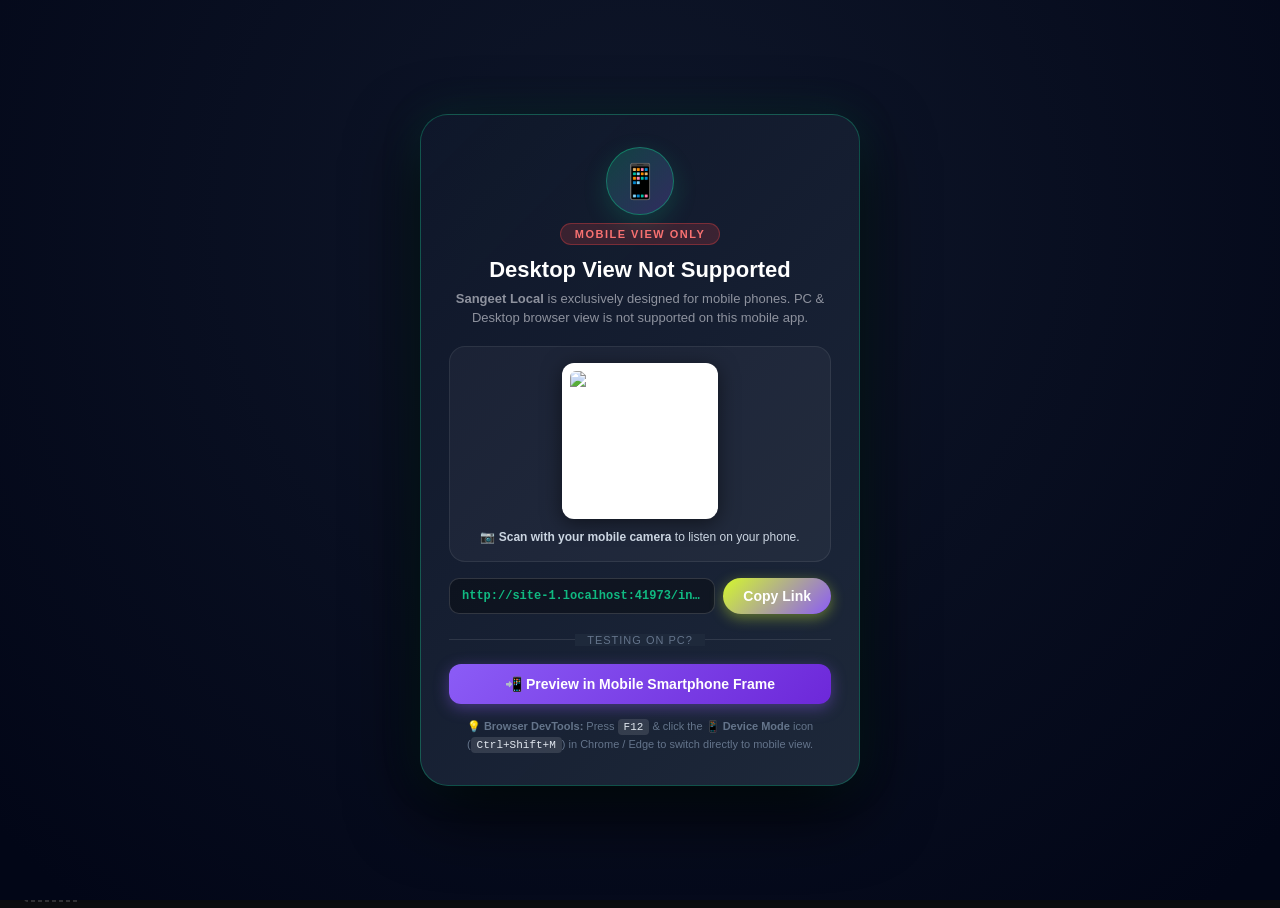
==== commit 432a07ac: "fix(ui): remove lazy splash delay, enlarge and center red beat wave visualizer, fix playing timing b" ====
--- a/index.html
+++ b/index.html
@@ -59,7 +59,7 @@
                 <h1 class="splash-app-title">
                     <span class="splash-title-text">Sangeet Local</span>
                 </h1>
-                <p class="splash-tagline">Find your rhythm.</p>
+                <p class="splash-tagline">Refresh with Us</p>
             </div>
 
             <!-- Minimalist Pulse Loader -->
@@ -347,7 +347,7 @@
             <div class="fs-artwork-card" id="fsArtworkCard">
                 <div class="fs-artwork-halo"></div>
                 <img src="icons/icon-192.png" alt="Album Cover" class="fs-cover-art" id="fsCoverArt">
-                <!-- Floating Sound Wave Visualizer on Artwork -->
+                <!-- Floating Sound Wave Visualizer on Artwork (Big, Centered, Glowing Red Beat Wave) -->
                 <div class="fs-artwork-equalizer" id="fsArtworkEqualizer">
                     <span class="fs-eq-bar bar-1"></span>
                     <span class="fs-eq-bar bar-2"></span>
@@ -356,6 +356,10 @@
                     <span class="fs-eq-bar bar-5"></span>
                     <span class="fs-eq-bar bar-6"></span>
                     <span class="fs-eq-bar bar-7"></span>
+                    <span class="fs-eq-bar bar-8"></span>
+                    <span class="fs-eq-bar bar-9"></span>
+                    <span class="fs-eq-bar bar-10"></span>
+                    <span class="fs-eq-bar bar-11"></span>
                 </div>
             </div>
 
@@ -607,7 +611,7 @@
     <script src="js/app.js?v=10.0"></script>
 
     <script>
-        // Splash screen handler: 6 seconds duration on initial launch; never shown again in this session
+        // Splash screen handler: fast & smooth launch (0.8s - 1.0s); never shown again in this session
         (function () {
             var splash = document.getElementById("appSplashScreen");
             if (!splash) return;
@@ -628,7 +632,7 @@
                     }, 300);
                 }
             }
-            setTimeout(dismissSplash, 6000);
+            setTimeout(dismissSplash, 1000);
         })();
     </script>
 
--- a/css/style.css
+++ b/css/style.css
@@ -1816,31 +1816,33 @@
     display: none !important;
 }
 
-/* Floating Sound Wave Bars on Artwork (Red beat wave moved to tick mark location) */
+/* Floating Sound Wave Bars on Artwork (Centered, Big, Prominent Glowing Red Beat Wave) */
 .fs-artwork-equalizer {
     position: absolute;
-    bottom: 14px;
-    left: 18px;
+    bottom: 16px;
+    left: 50%;
+    transform: translateX(-50%);
     right: auto;
-    background: rgba(18, 5, 12, 0.85);
-    backdrop-filter: blur(14px);
-    border: 1px solid rgba(255, 60, 60, 0.45);
-    padding: 6px 12px;
-    border-radius: 16px;
+    background: rgba(14, 6, 18, 0.92);
+    backdrop-filter: blur(16px);
+    -webkit-backdrop-filter: blur(16px);
+    border: 1.5px solid rgba(255, 50, 75, 0.65);
+    padding: 8px 18px;
+    border-radius: 26px;
     display: flex;
     align-items: flex-end;
-    gap: 4px;
-    height: 26px;
-    box-shadow: 0 4px 18px rgba(255, 0, 60, 0.35), 0 2px 8px rgba(0, 0, 0, 0.7);
+    gap: 5px;
+    height: 44px;
+    box-shadow: 0 8px 32px rgba(255, 0, 60, 0.45), 0 0 16px rgba(255, 100, 50, 0.35);
     z-index: 10;
 }
 
 .fs-artwork-equalizer .fs-eq-bar {
-    width: 3.5px;
-    border-radius: 3px;
+    width: 4.5px;
+    border-radius: 4px;
     background: linear-gradient(to top, #ff0055 0%, #ff3b30 50%, #ff9500 100%) !important;
-    box-shadow: 0 0 8px rgba(255, 50, 50, 0.85);
-    height: 18px;
+    box-shadow: 0 0 10px rgba(255, 50, 75, 0.95);
+    height: 32px;
     transform: scaleY(0.25);
     transform-origin: bottom;
     transition: transform 0.2s ease;
@@ -1852,40 +1854,17 @@
     animation: fsEqBeat 0.95s ease-in-out infinite alternate;
 }
 
-.fs-artwork-equalizer .bar-1 {
-    animation-delay: 0.1s;
-    animation-duration: 0.75s;
-}
-
-.fs-artwork-equalizer .bar-2 {
-    animation-delay: 0.25s;
-    animation-duration: 1.05s;
-}
-
-.fs-artwork-equalizer .bar-3 {
-    animation-delay: 0.05s;
-    animation-duration: 0.85s;
-}
-
-.fs-artwork-equalizer .bar-4 {
-    animation-delay: 0.35s;
-    animation-duration: 1.15s;
-}
-
-.fs-artwork-equalizer .bar-5 {
-    animation-delay: 0.15s;
-    animation-duration: 0.9s;
-}
-
-.fs-artwork-equalizer .bar-6 {
-    animation-delay: 0.3s;
-    animation-duration: 1.0s;
-}
-
-.fs-artwork-equalizer .bar-7 {
-    animation-delay: 0.2s;
-    animation-duration: 0.8s;
-}
+.fs-artwork-equalizer .bar-1 { animation-delay: 0.1s; animation-duration: 0.75s; }
+.fs-artwork-equalizer .bar-2 { animation-delay: 0.25s; animation-duration: 1.05s; }
+.fs-artwork-equalizer .bar-3 { animation-delay: 0.05s; animation-duration: 0.85s; }
+.fs-artwork-equalizer .bar-4 { animation-delay: 0.35s; animation-duration: 1.15s; }
+.fs-artwork-equalizer .bar-5 { animation-delay: 0.15s; animation-duration: 0.9s; }
+.fs-artwork-equalizer .bar-6 { animation-delay: 0.3s; animation-duration: 1.0s; }
+.fs-artwork-equalizer .bar-7 { animation-delay: 0.2s; animation-duration: 0.8s; }
+.fs-artwork-equalizer .bar-8 { animation-delay: 0.12s; animation-duration: 0.92s; }
+.fs-artwork-equalizer .bar-9 { animation-delay: 0.28s; animation-duration: 1.1s; }
+.fs-artwork-equalizer .bar-10 { animation-delay: 0.08s; animation-duration: 0.82s; }
+.fs-artwork-equalizer .bar-11 { animation-delay: 0.22s; animation-duration: 1.02s; }
 
 @keyframes fsEqBeat {
     0% {
@@ -1893,7 +1872,7 @@
     }
 
     50% {
-        transform: scaleY(0.75);
+        transform: scaleY(0.7);
     }
 
     100% {
@@ -1970,28 +1949,42 @@
 /* Scrubber Timeline Deck */
 .fs-scrubber-deck {
     width: 100%;
-    margin: 10px 0 6px 0;
+    margin: 14px 0 8px 0;
+    position: relative;
+    z-index: 5;
 }
 
 .fs-progress-wrap {
     width: 100%;
     height: 8px;
-    background: rgba(255, 255, 255, 0.45) !important;
+    background: rgba(255, 255, 255, 0.35) !important;
     border: 1px solid rgba(255, 255, 255, 0.75) !important;
-    border-radius: 12px;
+    border-radius: 999px;
     position: relative;
     cursor: pointer;
-    box-shadow: 0 0 10px rgba(255, 255, 255, 0.35);
+    box-shadow: 0 0 12px rgba(255, 255, 255, 0.35);
+    touch-action: none;
+}
+
+/* Expanded touch target for effortless scrubbing on phone touchscreens */
+.fs-progress-wrap::before {
+    content: "";
+    position: absolute;
+    top: -14px;
+    bottom: -14px;
+    left: 0;
+    right: 0;
+    z-index: 1;
 }
 
 .fs-progress-fill {
     height: 100%;
     background: #ffffff !important;
-    border-radius: 12px;
+    border-radius: 999px;
     position: relative;
     width: 0%;
-    box-shadow: 0 0 14px rgba(255, 255, 255, 0.95) !important;
-    transition: width 0.1s linear;
+    box-shadow: 0 0 16px rgba(255, 255, 255, 1) !important;
+    transition: width 0.08s linear;
 }
 
 .fullscreen-player.is-playing .fs-progress-fill {
@@ -2000,26 +1993,32 @@
 
 .fs-progress-thumb {
     position: absolute;
-    right: -8px;
+    right: -9px;
     top: 50%;
     transform: translateY(-50%);
-    width: 16px;
-    height: 16px;
+    width: 18px;
+    height: 18px;
     border-radius: 50%;
     background: #ffffff !important;
-    border: 2px solid #000000;
-    box-shadow: 0 0 14px #ffffff, 0 2px 8px rgba(0, 0, 0, 0.8);
+    border: 2px solid #090d16;
+    box-shadow: 0 0 16px #ffffff, 0 2px 8px rgba(0, 0, 0, 0.9);
+    z-index: 2;
+    transition: transform 0.15s ease;
+}
+
+.fs-progress-wrap:active .fs-progress-thumb {
+    transform: translateY(-50%) scale(1.25);
 }
 
 .fs-timestamps {
     display: flex;
     justify-content: space-between;
-    font-size: 12px;
+    font-size: 13px;
     font-weight: 700;
     font-family: monospace;
     color: #ffffff !important;
-    margin-top: 6px;
-    text-shadow: 0 1px 4px rgba(0, 0, 0, 0.8);
+    margin-top: 8px;
+    text-shadow: 0 1px 4px rgba(0, 0, 0, 0.9);
 }
 
 /* Master Playback Controls Deck */
@@ -2881,27 +2880,27 @@
     .mobile-sound-wave {
         display: inline-flex;
         align-items: flex-end;
-        gap: 2.5px;
-        height: 14px;
+        gap: 3px;
+        height: 18px;
         padding: 0 1px;
         flex-shrink: 0;
     }
 
     .mobile-sound-wave .sw-bar {
-        width: 2.5px;
+        width: 3px;
         border-radius: 2px;
         background: #64748b;
         transform-origin: bottom;
         transform: scaleY(0.25);
-        height: 14px;
+        height: 18px;
         opacity: 0.4;
         transition: transform 0.3s ease, opacity 0.3s ease, background 0.3s ease;
     }
 
     /* When Song is Playing: Sound Wave Moves Continuously */
     .music-player-bar.is-playing .mobile-sound-wave .sw-bar {
-        background: linear-gradient(to top, #7c3aed 0%, #3b82f6 50%, #06b6d4 100%);
-        box-shadow: 0 0 6px rgba(6, 182, 212, 0.75);
+        background: linear-gradient(to top, #ff0055 0%, #ff3b30 50%, #ff9500 100%) !important;
+        box-shadow: 0 0 8px rgba(255, 50, 75, 0.9);
         opacity: 1;
         animation: soundWaveBeat 0.9s ease-in-out infinite alternate;
     }
@@ -3086,29 +3085,51 @@
 
     .progress-bar-wrap {
         flex: 1;
-        height: 5px !important;
-        background: rgba(255, 255, 255, 0.14) !important;
-        border-radius: 10px !important;
+        height: 6px !important;
+        background: rgba(255, 255, 255, 0.35) !important;
+        border: 1px solid rgba(255, 255, 255, 0.6) !important;
+        border-radius: 999px !important;
         position: relative;
+        box-shadow: 0 0 8px rgba(255, 255, 255, 0.3);
+    }
+
+    .progress-bar-wrap::before {
+        content: "";
+        position: absolute;
+        top: -12px;
+        bottom: -12px;
+        left: 0;
+        right: 0;
     }
 
     .progress-fill {
         height: 100%;
-        background: linear-gradient(90deg, #d4f82c 0%, #a3e635 100%) !important;
-        border-radius: 10px !important;
+        background: #ffffff !important;
+        border-radius: 999px !important;
+        box-shadow: 0 0 12px rgba(255, 255, 255, 0.95) !important;
         transition: width 0.1s linear;
     }
 
     .music-player-bar.is-playing .progress-fill {
-        box-shadow: 0 0 10px rgba(212, 248, 44, 0.8) !important;
+        box-shadow: 0 0 12px rgba(255, 255, 255, 1) !important;
     }
 
     .progress-thumb {
         transform: translateY(-50%) scale(1) !important;
-        width: 13px !important;
-        height: 13px !important;
+        width: 14px !important;
+        height: 14px !important;
         background: #ffffff !important;
-        box-shadow: 0 0 10px rgba(6, 182, 212, 0.9), 0 2px 6px rgba(0, 0, 0, 0.7) !important;
+        border: 2px solid #090d16 !important;
+        box-shadow: 0 0 12px #ffffff, 0 2px 6px rgba(0, 0, 0, 0.8) !important;
+    }
+
+    .time-stamp {
+        font-size: 11px !important;
+        font-weight: 700 !important;
+        color: #ffffff !important;
+        font-family: monospace;
+        width: 32px !important;
+        flex-shrink: 0;
     }
 
     .player-right {
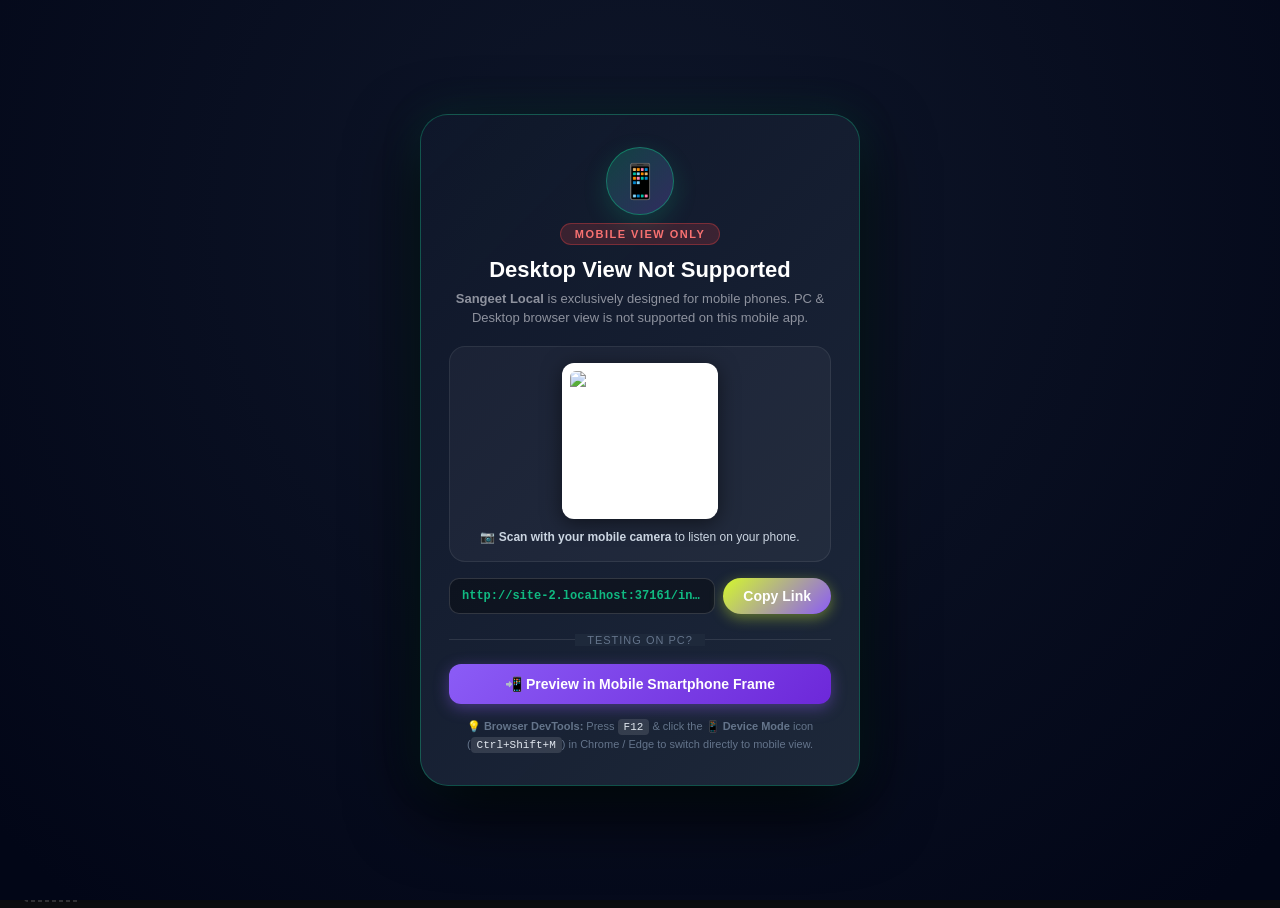
==== commit 04f08c68: "fix: make splash 100% solid fullscreen opaque zero-transparency, remove music play wave from playing" ====
--- a/index.html
+++ b/index.html
@@ -22,6 +22,43 @@
         if (sessionStorage.getItem("sangeet_splash_shown") === "true") {
             document.documentElement.classList.add("skip-splash");
         }
+    </script>
+    <style>
+        /* 100% Solid Opaque Fullscreen Splash - Zero Transparency, Zero Glitch */
+        #appSplashScreen {
+            position: fixed !important;
+            top: 0 !important;
+            left: 0 !important;
+            right: 0 !important;
+            bottom: 0 !important;
+            inset: 0 !important;
+            width: 100vw !important;
+            height: 100vh !important;
+            height: 100dvh !important;
+            background-color: #06070b !important;
+            background: #06070b !important;
+            z-index: 99999999 !important;
+            display: flex !important;
+            flex-direction: column !important;
+            align-items: center !important;
+            justify-content: center !important;
+            opacity: 1 !important;
+            overflow: hidden !important;
+            margin: 0 !important;
+            padding: 0 !important;
+            transition: opacity 0.3s cubic-bezier(0.16, 1, 0.3, 1) !important;
+            user-select: none;
+            -webkit-user-select: none;
+        }
+        #appSplashScreen.splash-fade-out {
+            opacity: 0 !important;
+            pointer-events: none !important;
+        }
+        html.skip-splash #appSplashScreen {
+            display: none !important;
+        }
+    </style>
+    <script>
         // Immediate detection if running as Android APK
         (function () {
             var ua = navigator.userAgent || "";
@@ -42,7 +79,8 @@
 
     <!-- ================= MODERN MINIMALIST SPLASH SCREEN ================= -->
     <div id="appSplashScreen" class="app-splash-screen" role="dialog" aria-modal="true"
-        aria-label="Loading Sangeet Local">
+        aria-label="Loading Sangeet Local"
+        style="position: fixed; inset: 0; width: 100vw; height: 100vh; height: 100dvh; background: #06070b; z-index: 99999999; display: flex;">
         <div class="splash-ambient-glow glow-center"></div>
 
         <div class="splash-content">
@@ -343,24 +381,10 @@
 
         <!-- Main Content Area -->
         <div class="fs-main-content">
-            <!-- Hero Album Artwork Card -->
+            <!-- Hero Album Artwork Card (Clean Presentation - Music Wave Removed as Requested) -->
             <div class="fs-artwork-card" id="fsArtworkCard">
                 <div class="fs-artwork-halo"></div>
                 <img src="icons/icon-192.png" alt="Album Cover" class="fs-cover-art" id="fsCoverArt">
-                <!-- Floating Sound Wave Visualizer on Artwork (Big, Centered, Glowing Red Beat Wave) -->
-                <div class="fs-artwork-equalizer" id="fsArtworkEqualizer">
-                    <span class="fs-eq-bar bar-1"></span>
-                    <span class="fs-eq-bar bar-2"></span>
-                    <span class="fs-eq-bar bar-3"></span>
-                    <span class="fs-eq-bar bar-4"></span>
-                    <span class="fs-eq-bar bar-5"></span>
-                    <span class="fs-eq-bar bar-6"></span>
-                    <span class="fs-eq-bar bar-7"></span>
-                    <span class="fs-eq-bar bar-8"></span>
-                    <span class="fs-eq-bar bar-9"></span>
-                    <span class="fs-eq-bar bar-10"></span>
-                    <span class="fs-eq-bar bar-11"></span>
-                </div>
             </div>
 
             <!-- Track Info & Heart Row -->
@@ -432,8 +456,6 @@
                 <div class="fs-lyrics-text" id="fsLyricsText">No lyrics available for this song.</div>
             </div>
         </div>
-
-        <canvas class="fs-visualizer-canvas" id="fsVisualizerCanvas"></canvas>
     </div>
 
     <!-- 6. MOBILE CONNECT QR CODE MODAL -->
--- a/css/style.css
+++ b/css/style.css
@@ -166,7 +166,7 @@
 
 body {
     background-color: var(--bg-main);
-    background-image: 
+    background-image:
         radial-gradient(circle at 15% 10%, rgba(139, 92, 246, 0.08) 0%, transparent 45%),
         radial-gradient(circle at 85% 90%, rgba(6, 182, 212, 0.07) 0%, transparent 50%);
     background-attachment: fixed;
@@ -1816,25 +1816,10 @@
     display: none !important;
 }
 
-/* Floating Sound Wave Bars on Artwork (Centered, Big, Prominent Glowing Red Beat Wave) */
-.fs-artwork-equalizer {
-    position: absolute;
-    bottom: 16px;
-    left: 50%;
-    transform: translateX(-50%);
-    right: auto;
-    background: rgba(14, 6, 18, 0.92);
-    backdrop-filter: blur(16px);
-    -webkit-backdrop-filter: blur(16px);
-    border: 1.5px solid rgba(255, 50, 75, 0.65);
-    padding: 8px 18px;
-    border-radius: 26px;
-    display: flex;
-    align-items: flex-end;
-    gap: 5px;
-    height: 44px;
-    box-shadow: 0 8px 32px rgba(255, 0, 60, 0.45), 0 0 16px rgba(255, 100, 50, 0.35);
-    z-index: 10;
+/* Music wave visualizer removed from Playing from Library screen as requested */
+.fs-artwork-equalizer,
+.fs-visualizer-canvas {
+    display: none !important;
 }
 
 .fs-artwork-equalizer .fs-eq-bar {
@@ -1854,17 +1839,60 @@
     animation: fsEqBeat 0.95s ease-in-out infinite alternate;
 }
 
-.fs-artwork-equalizer .bar-1 { animation-delay: 0.1s; animation-duration: 0.75s; }
-.fs-artwork-equalizer .bar-2 { animation-delay: 0.25s; animation-duration: 1.05s; }
-.fs-artwork-equalizer .bar-3 { animation-delay: 0.05s; animation-duration: 0.85s; }
-.fs-artwork-equalizer .bar-4 { animation-delay: 0.35s; animation-duration: 1.15s; }
-.fs-artwork-equalizer .bar-5 { animation-delay: 0.15s; animation-duration: 0.9s; }
-.fs-artwork-equalizer .bar-6 { animation-delay: 0.3s; animation-duration: 1.0s; }
-.fs-artwork-equalizer .bar-7 { animation-delay: 0.2s; animation-duration: 0.8s; }
-.fs-artwork-equalizer .bar-8 { animation-delay: 0.12s; animation-duration: 0.92s; }
-.fs-artwork-equalizer .bar-9 { animation-delay: 0.28s; animation-duration: 1.1s; }
-.fs-artwork-equalizer .bar-10 { animation-delay: 0.08s; animation-duration: 0.82s; }
-.fs-artwork-equalizer .bar-11 { animation-delay: 0.22s; animation-duration: 1.02s; }
+.fs-artwork-equalizer .bar-1 {
+    animation-delay: 0.1s;
+    animation-duration: 0.75s;
+}
+
+.fs-artwork-equalizer .bar-2 {
+    animation-delay: 0.25s;
+    animation-duration: 1.05s;
+}
+
+.fs-artwork-equalizer .bar-3 {
+    animation-delay: 0.05s;
+    animation-duration: 0.85s;
+}
+
+.fs-artwork-equalizer .bar-4 {
+    animation-delay: 0.35s;
+    animation-duration: 1.15s;
+}
+
+.fs-artwork-equalizer .bar-5 {
+    animation-delay: 0.15s;
+    animation-duration: 0.9s;
+}
+
+.fs-artwork-equalizer .bar-6 {
+    animation-delay: 0.3s;
+    animation-duration: 1.0s;
+}
+
+.fs-artwork-equalizer .bar-7 {
+    animation-delay: 0.2s;
+    animation-duration: 0.8s;
+}
+
+.fs-artwork-equalizer .bar-8 {
+    animation-delay: 0.12s;
+    animation-duration: 0.92s;
+}
+
+.fs-artwork-equalizer .bar-9 {
+    animation-delay: 0.28s;
+    animation-duration: 1.1s;
+}
+
+.fs-artwork-equalizer .bar-10 {
+    animation-delay: 0.08s;
+    animation-duration: 0.82s;
+}
+
+.fs-artwork-equalizer .bar-11 {
+    animation-delay: 0.22s;
+    animation-duration: 1.02s;
+}
 
 @keyframes fsEqBeat {
     0% {
@@ -3900,31 +3928,35 @@
    ========================================================================== */
 
 .app-splash-screen {
-    position: fixed;
-    inset: 0;
-    width: 100vw;
-    height: 100vh;
-    height: 100dvh;
-    z-index: 9999999;
-    display: flex;
-    flex-direction: column;
-    align-items: center;
-    justify-content: center;
-    background: #090a0d;
-    background: radial-gradient(ellipse at 50% 35%, rgba(212, 248, 44, 0.08) 0%, rgba(139, 92, 246, 0.06) 40%, #08090c 85%);
-    overflow: hidden;
+    position: fixed !important;
+    top: 0 !important;
+    left: 0 !important;
+    right: 0 !important;
+    bottom: 0 !important;
+    inset: 0 !important;
+    width: 100vw !important;
+    height: 100vh !important;
+    height: 100dvh !important;
+    z-index: 99999999 !important;
+    display: flex !important;
+    flex-direction: column !important;
+    align-items: center !important;
+    justify-content: center !important;
+    background-color: #06070b !important;
+    background: #06070b !important;
+    overflow: hidden !important;
     color: #ffffff;
     user-select: none;
     -webkit-user-select: none;
-    opacity: 1;
-    transition: opacity 0.28s cubic-bezier(0.4, 0, 0.2, 1), transform 0.28s cubic-bezier(0.4, 0, 0.2, 1);
+    opacity: 1 !important;
+    transition: opacity 0.3s cubic-bezier(0.16, 1, 0.3, 1), transform 0.3s ease;
     will-change: opacity, transform;
 }
 
 .app-splash-screen.splash-fade-out {
-    opacity: 0;
-    transform: scale(1.03);
-    pointer-events: none;
+    opacity: 0 !important;
+    transform: scale(1.02);
+    pointer-events: none !important;
 }
 
 .splash-ambient-glow.glow-center {
@@ -3959,6 +3991,7 @@
         opacity: 0;
         transform: translateY(16px) scale(0.97);
     }
+
     100% {
         opacity: 1;
         transform: translateY(0) scale(1);
@@ -4057,15 +4090,27 @@
     animation: pulseDotBeat 1.2s infinite ease-in-out both;
 }
 
-.splash-pulse-dots .p1 { animation-delay: -0.32s; }
-.splash-pulse-dots .p2 { animation-delay: -0.16s; }
-.splash-pulse-dots .p3 { animation-delay: 0s; }
+.splash-pulse-dots .p1 {
+    animation-delay: -0.32s;
+}
+
+.splash-pulse-dots .p2 {
+    animation-delay: -0.16s;
+}
+
+.splash-pulse-dots .p3 {
+    animation-delay: 0s;
+}
 
 @keyframes pulseDotBeat {
-    0%, 80%, 100% {
+
+    0%,
+    80%,
+    100% {
         transform: scale(0.6);
         opacity: 0.4;
     }
+
     40% {
         transform: scale(1.15);
         opacity: 1;
@@ -4493,7 +4538,8 @@
     border-radius: 20px !important;
 }
 
-@media (max-width: 768px), (pointer: coarse) {
+@media (max-width: 768px),
+(pointer: coarse) {
     #queueDrawerModal .modal-content {
         position: fixed !important;
         left: 0 !important;
@@ -4529,7 +4575,8 @@
     box-sizing: border-box !important;
 }
 
-@media (max-width: 768px), (pointer: coarse) {
+@media (max-width: 768px),
+(pointer: coarse) {
     #songDetailsModal .song-details-card {
         position: fixed !important;
         left: 0 !important;
@@ -4965,5 +5012,4 @@
     color: var(--text-dim);
     line-height: 1;
     flex-shrink: 0;
-}
-
+}
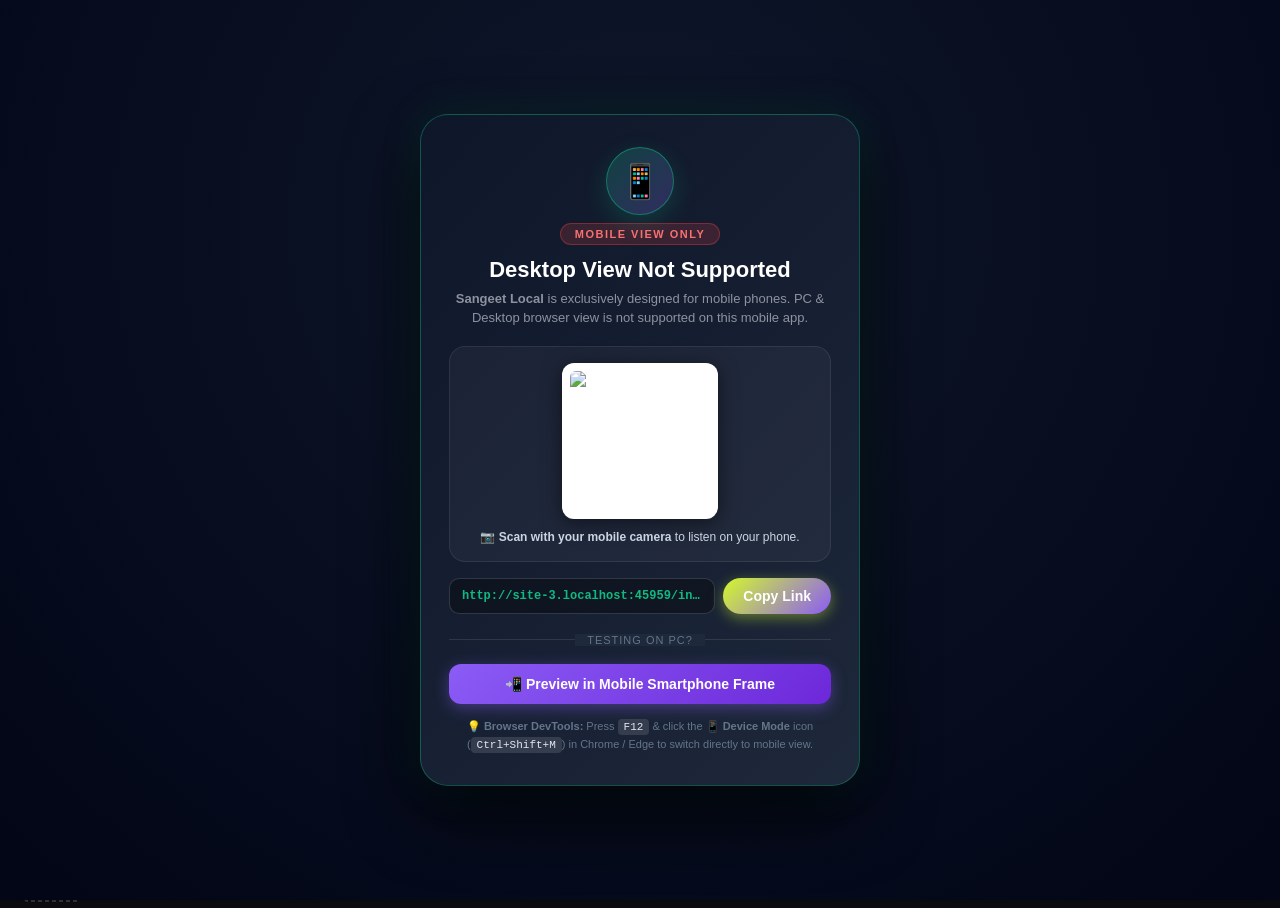
==== commit e9d8755a: "Fix splash screen version and credits, add MediaPlaybackService for background notification drawer" ====
--- a/index.html
+++ b/index.html
@@ -50,10 +50,12 @@
             user-select: none;
             -webkit-user-select: none;
         }
+
         #appSplashScreen.splash-fade-out {
             opacity: 0 !important;
             pointer-events: none !important;
         }
+
         html.skip-splash #appSplashScreen {
             display: none !important;
         }
@@ -88,7 +90,8 @@
             <div class="splash-logo-wrap">
                 <div class="splash-logo-halo"></div>
                 <div class="splash-logo-card">
-                    <img src="icons/icon-192.png" alt="Sangeet Local" class="splash-app-icon" onerror="this.onerror=null; this.src='icons/icon-192.png';">
+                    <img src="icons/icon-192.png" alt="Sangeet Local" class="splash-app-icon"
+                        onerror="this.onerror=null; this.src='icons/icon-192.png';">
                 </div>
             </div>
 
@@ -97,7 +100,9 @@
                 <h1 class="splash-app-title">
                     <span class="splash-title-text">Sangeet Local</span>
                 </h1>
+                <div class="splash-version-badge"><span class="splash-badge-dot">●</span> VERSION 2.0.0</div>
                 <p class="splash-tagline">Refresh with Us</p>
+                <p class="splash-creator">Created with ❤️ by Parag (Pinku)</p>
             </div>
 
             <!-- Minimalist Pulse Loader -->
@@ -111,7 +116,7 @@
 
             <!-- Footer Location -->
             <div class="splash-footer">
-                <div class="splash-location">Basugaon • Music Studio</div>
+                <div class="splash-location">Proudly Made with ❤️ in Basugaon</div>
             </div>
         </div>
     </div>
@@ -368,14 +373,19 @@
         <!-- Top Navigation Header -->
         <div class="fs-header">
             <button class="fs-btn-icon" id="btnCloseFullscreen" title="Close Now Playing">
-                <svg viewBox="0 0 24 24" width="26" height="26"><path fill="currentColor" d="M7.41 8.59L12 13.17l4.59-4.58L18 10l-6 6-6-6 1.41-1.41z"/></svg>
+                <svg viewBox="0 0 24 24" width="26" height="26">
+                    <path fill="currentColor" d="M7.41 8.59L12 13.17l4.59-4.58L18 10l-6 6-6-6 1.41-1.41z" />
+                </svg>
             </button>
             <div class="fs-header-center">
                 <span class="fs-header-tag">PLAYING FROM LIBRARY</span>
                 <span class="fs-header-badge" id="fsGenreBadge">🎵 SANGEET v2.0.0</span>
             </div>
             <button class="fs-btn-icon" id="fsBtnOpenEq" title="Audio Equalizer">
-                <svg viewBox="0 0 24 24" width="22" height="22"><path fill="currentColor" d="M3 17v2h6v-2H3zM3 5v2h10V5H3zm10 16v-2h8v-2h-8v-2h-2v6h2zM7 9v2H3v2h4v2h2V9H7zm14 4v-2H11v2h10zm-6-4h2V7h4V5h-4V3h-2v6z"/></svg>
+                <svg viewBox="0 0 24 24" width="22" height="22">
+                    <path fill="currentColor"
+                        d="M3 17v2h6v-2H3zM3 5v2h10V5H3zm10 16v-2h8v-2h-8v-2h-2v6h2zM7 9v2H3v2h4v2h2V9H7zm14 4v-2H11v2h10zm-6-4h2V7h4V5h-4V3h-2v6z" />
+                </svg>
             </button>
         </div>
 
@@ -412,19 +422,28 @@
             <!-- Master Playback Control Deck -->
             <div class="fs-controls-deck">
                 <button class="fs-ctrl-btn fs-btn-subtle" id="fsBtnShuffle" title="Shuffle">
-                    <svg viewBox="0 0 24 24" width="22" height="22"><path fill="currentColor" d="M10.59 9.17L5.41 4 4 5.41l5.17 5.17 1.42-1.41zM14.5 4l2.04 2.04L4 18.59 5.41 20 17.96 7.46 20 9.5V4h-5.5zm.33 9.41l-1.41 1.41 3.13 3.13L14.5 20H20v-5.5l-2.04 2.04-3.13-3.13z"/></svg>
+                    <svg viewBox="0 0 24 24" width="22" height="22">
+                        <path fill="currentColor"
+                            d="M10.59 9.17L5.41 4 4 5.41l5.17 5.17 1.42-1.41zM14.5 4l2.04 2.04L4 18.59 5.41 20 17.96 7.46 20 9.5V4h-5.5zm.33 9.41l-1.41 1.41 3.13 3.13L14.5 20H20v-5.5l-2.04 2.04-3.13-3.13z" />
+                    </svg>
                 </button>
                 <button class="fs-ctrl-btn fs-btn-prev" id="fsBtnPrevious" title="Previous">
-                    <svg viewBox="0 0 24 24" width="28" height="28"><path fill="currentColor" d="M6 6h2v12H6zm3.5 6l8.5 6V6z"/></svg>
+                    <svg viewBox="0 0 24 24" width="28" height="28">
+                        <path fill="currentColor" d="M6 6h2v12H6zm3.5 6l8.5 6V6z" />
+                    </svg>
                 </button>
                 <button class="fs-ctrl-btn fs-btn-play-hero" id="fsBtnPlayPause" title="Play/Pause">
                     <span class="fs-play-icon">▶</span>
                 </button>
                 <button class="fs-ctrl-btn fs-btn-next" id="fsBtnNext" title="Next">
-                    <svg viewBox="0 0 24 24" width="28" height="28"><path fill="currentColor" d="M6 18l8.5-6L6 6v12zM16 6v12h2V6h-2z"/></svg>
+                    <svg viewBox="0 0 24 24" width="28" height="28">
+                        <path fill="currentColor" d="M6 18l8.5-6L6 6v12zM16 6v12h2V6h-2z" />
+                    </svg>
                 </button>
                 <button class="fs-ctrl-btn fs-btn-subtle" id="fsBtnRepeat" title="Repeat">
-                    <svg viewBox="0 0 24 24" width="22" height="22"><path fill="currentColor" d="M7 7h10v3l4-4-4-4v3H5v6h2V7zm10 10H7v-3l-4 4 4 4v-3h12v-6h-2v4z"/></svg>
+                    <svg viewBox="0 0 24 24" width="22" height="22">
+                        <path fill="currentColor" d="M7 7h10v3l4-4-4-4v3H5v6h2V7zm10 10H7v-3l-4 4 4 4v-3h12v-6h-2v4z" />
+                    </svg>
                 </button>
             </div>
 
@@ -535,7 +554,7 @@
                 </div>
                 <button class="modal-close-btn" data-close-modal="songDetailsModal">✕</button>
             </div>
-            
+
             <div class="song-details-grid">
                 <div class="detail-item">
                     <span class="detail-label">Album</span>
--- a/css/style.css
+++ b/css/style.css
@@ -4117,15 +4117,46 @@
     }
 }
 
+.splash-version-badge {
+    display: inline-flex;
+    align-items: center;
+    gap: 6px;
+    padding: 3px 12px;
+    border-radius: 999px;
+    background: rgba(212, 248, 44, 0.12);
+    border: 1px solid rgba(212, 248, 44, 0.32);
+    font-size: 11px;
+    font-weight: 700;
+    letter-spacing: 0.8px;
+    color: #d4f82c;
+    text-transform: uppercase;
+    margin-top: 4px;
+    margin-bottom: 2px;
+}
+
+.splash-badge-dot {
+    color: #10b981;
+    font-size: 9px;
+    line-height: 1;
+}
+
+.splash-creator {
+    font-size: 12px;
+    font-weight: 500;
+    color: #94a3b8;
+    margin: 4px 0 0 0;
+    letter-spacing: 0.3px;
+}
+
 .splash-footer {
     padding-top: 12px;
 }
 
 .splash-location {
     font-size: 12px;
-    color: #5d616d;
-    font-weight: 500;
-    letter-spacing: 0.5px;
+    color: #828799;
+    font-weight: 600;
+    letter-spacing: 0.4px;
 }
 
 /* ==========================================================================
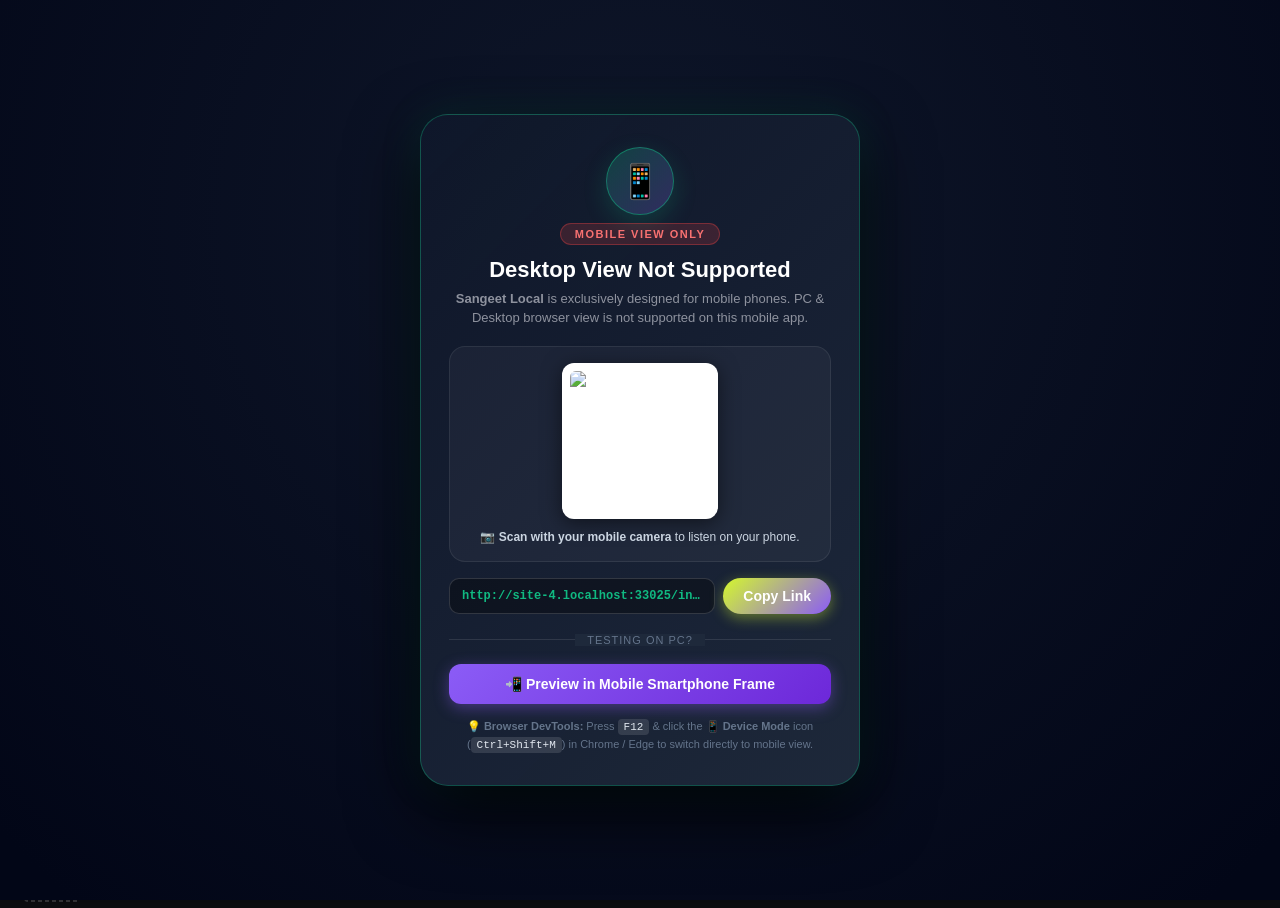
==== commit aeb19c49: "Exact splash design from image, fix category order, 2-step back navigation to Home before exit, Medi" ====
--- a/index.html
+++ b/index.html
@@ -79,44 +79,87 @@
 
 <body class="theme-dark">
 
-    <!-- ================= MODERN MINIMALIST SPLASH SCREEN ================= -->
+    <!-- ================= MODERN ANIMATED SPLASH SCREEN (SANGEET LOCAL) ================= -->
     <div id="appSplashScreen" class="app-splash-screen" role="dialog" aria-modal="true"
-        aria-label="Loading Sangeet Local"
-        style="position: fixed; inset: 0; width: 100vw; height: 100vh; height: 100dvh; background: #06070b; z-index: 99999999; display: flex;">
-        <div class="splash-ambient-glow glow-center"></div>
+        aria-label="Loading Sangeet Local">
+        <!-- Ambient Background Lights & Music Waves -->
+        <div class="splash-ambient-glow glow-top"></div>
+        <div class="splash-ambient-glow glow-bottom"></div>
+        <div class="splash-grid-pattern"></div>
 
         <div class="splash-content">
-            <!-- Sleek App Icon with Radiant Aura -->
+            <!-- Animated Soundwave & Music Disc Icon -->
             <div class="splash-logo-wrap">
                 <div class="splash-logo-halo"></div>
-                <div class="splash-logo-card">
-                    <img src="icons/icon-192.png" alt="Sangeet Local" class="splash-app-icon"
-                        onerror="this.onerror=null; this.src='icons/icon-192.png';">
-                </div>
-            </div>
-
-            <!-- App Title & Modern Subtitle -->
+                <div class="splash-logo-ring">
+                    <svg class="splash-logo-svg" viewBox="0 0 100 100" fill="none" xmlns="http://www.w3.org/2000/svg">
+                        <defs>
+                            <linearGradient id="splashGrad" x1="0%" y1="0%" x2="100%" y2="100%">
+                                <stop offset="0%" stop-color="#06b6d4" />
+                                <stop offset="50%" stop-color="#8b5cf6" />
+                                <stop offset="100%" stop-color="#ec4899" />
+                            </linearGradient>
+                            <linearGradient id="waveGrad" x1="0%" y1="100%" x2="0%" y2="0%">
+                                <stop offset="0%" stop-color="#3b82f6" />
+                                <stop offset="50%" stop-color="#8b5cf6" />
+                                <stop offset="100%" stop-color="#06b6d4" />
+                            </linearGradient>
+                        </defs>
+                        <!-- Stylized Vinyl/Sound Wave Disc -->
+                        <circle cx="50" cy="50" r="44" stroke="url(#splashGrad)" stroke-width="2.5"
+                            stroke-dasharray="8 4" class="splash-spin-ring" />
+                        <circle cx="50" cy="50" r="36" stroke="rgba(255, 255, 255, 0.12)" stroke-width="1.5" />
+                        <circle cx="50" cy="50" r="28" fill="rgba(15, 23, 42, 0.85)" stroke="url(#splashGrad)"
+                            stroke-width="2" />
+                        <!-- Sound wave bars inside logo -->
+                        <g class="splash-core-wave">
+                            <rect x="36" y="44" width="3.5" height="12" rx="1.75" fill="url(#waveGrad)"
+                                class="wave-bar wb-1" />
+                            <rect x="43" y="38" width="3.5" height="24" rx="1.75" fill="url(#waveGrad)"
+                                class="wave-bar wb-2" />
+                            <rect x="50" y="32" width="3.5" height="36" rx="1.75" fill="url(#waveGrad)"
+                                class="wave-bar wb-3" />
+                            <rect x="57" y="40" width="3.5" height="20" rx="1.75" fill="url(#waveGrad)"
+                                class="wave-bar wb-4" />
+                            <rect x="64" y="46" width="3.5" height="8" rx="1.75" fill="url(#waveGrad)"
+                                class="wave-bar wb-5" />
+                        </g>
+                    </svg>
+                </div>
+            </div>
+
+            <!-- App Title & Branding -->
             <div class="splash-brand-group">
                 <h1 class="splash-app-title">
                     <span class="splash-title-text">Sangeet Local</span>
                 </h1>
-                <div class="splash-version-badge"><span class="splash-badge-dot">●</span> VERSION 2.0.0</div>
-                <p class="splash-tagline">Refresh with Us</p>
-                <p class="splash-creator">Created with ❤️ by Parag (Pinku)</p>
-            </div>
-
-            <!-- Minimalist Pulse Loader -->
+                <div class="splash-version-tag">
+                    <span class="version-dot"></span>
+                    <span>Version 1.0.0</span>
+                </div>
+                <p class="splash-tagline">Personal & Regional Music Studio</p>
+            </div>
+
+            <!-- Animated Music Beat Equalizer Loading Indicator -->
             <div class="splash-loader-area">
-                <div class="splash-pulse-dots" aria-label="Loading Indicator">
-                    <span class="p-dot p1"></span>
-                    <span class="p-dot p2"></span>
-                    <span class="p-dot p3"></span>
+                <div class="splash-equalizer">
+                    <span class="eq-bar eq-b1"></span>
+                    <span class="eq-bar eq-b2"></span>
+                    <span class="eq-bar eq-b3"></span>
+                    <span class="eq-bar eq-b4"></span>
+                    <span class="eq-bar eq-b5"></span>
+                    <span class="eq-bar eq-b6"></span>
+                    <span class="eq-bar eq-b7"></span>
+                </div>
+                <div class="splash-loading-label">
+                    LOADING<span class="loading-dots"><span class="dot d1">.</span><span class="dot d2">.</span><span class="dot d3">.</span></span>
                 </div>
             </div>
 
             <!-- Footer Location -->
             <div class="splash-footer">
-                <div class="splash-location">Proudly Made with ❤️ in Basugaon</div>
+                <div class="splash-developer">Create or Idea By: <strong>Parag (Pinku)</strong></div>
+                <div class="splash-location">Made with ❤️ in Basugaon</div>
             </div>
         </div>
     </div>
--- a/css/style.css
+++ b/css/style.css
@@ -3929,10 +3929,6 @@
 
 .app-splash-screen {
     position: fixed !important;
-    top: 0 !important;
-    left: 0 !important;
-    right: 0 !important;
-    bottom: 0 !important;
     inset: 0 !important;
     width: 100vw !important;
     height: 100vh !important;
@@ -3942,8 +3938,8 @@
     flex-direction: column !important;
     align-items: center !important;
     justify-content: center !important;
-    background-color: #06070b !important;
-    background: #06070b !important;
+    background: #05060d !important;
+    background: radial-gradient(ellipse at 50% 20%, rgba(124, 58, 237, 0.38) 0%, rgba(22, 12, 53, 0.96) 45%, #05060d 85%) !important;
     overflow: hidden !important;
     color: #ffffff;
     user-select: none;
@@ -3955,20 +3951,56 @@
 
 .app-splash-screen.splash-fade-out {
     opacity: 0 !important;
-    transform: scale(1.02);
+    transform: scale(1.03);
+    filter: blur(4px);
     pointer-events: none !important;
 }
 
-.splash-ambient-glow.glow-center {
+/* Ambient Glow Orbs */
+.splash-ambient-glow {
     position: absolute;
-    width: 320px;
-    height: 320px;
     border-radius: 50%;
-    background: radial-gradient(circle, rgba(212, 248, 44, 0.12) 0%, rgba(139, 92, 246, 0.08) 50%, transparent 75%);
-    filter: blur(60px);
     pointer-events: none;
-}
-
+    filter: blur(80px);
+    opacity: 0.6;
+    will-change: transform;
+}
+
+.splash-ambient-glow.glow-top {
+    width: 340px;
+    height: 340px;
+    background: radial-gradient(circle, rgba(139, 92, 246, 0.65) 0%, rgba(79, 70, 229, 0.2) 70%, transparent 100%);
+    top: -60px;
+    left: 50%;
+    transform: translateX(-50%);
+    animation: ambientFloat 8s ease-in-out infinite alternate;
+}
+
+.splash-ambient-glow.glow-bottom {
+    width: 380px;
+    height: 380px;
+    background: radial-gradient(circle, rgba(6, 182, 212, 0.45) 0%, rgba(59, 130, 246, 0.15) 70%, transparent 100%);
+    bottom: -100px;
+    left: 50%;
+    transform: translateX(-50%);
+    animation: ambientFloat 10s ease-in-out infinite alternate-reverse;
+}
+
+@keyframes ambientFloat {
+    from { transform: translateX(-50%) translateY(0); }
+    to { transform: translateX(-50%) translateY(20px); }
+}
+
+.splash-grid-pattern {
+    position: absolute;
+    inset: 0;
+    background-image: radial-gradient(rgba(255, 255, 255, 0.08) 1px, transparent 1px);
+    background-size: 24px 24px;
+    pointer-events: none;
+    opacity: 0.7;
+}
+
+/* Central Content Container */
 .splash-content {
     position: relative;
     z-index: 2;
@@ -3977,10 +4009,10 @@
     align-items: center;
     justify-content: space-between;
     width: 100%;
-    max-width: 360px;
+    max-width: 400px;
     height: 100%;
-    max-height: 520px;
-    padding: 30px 20px;
+    max-height: 560px;
+    padding: 36px 24px 28px;
     box-sizing: border-box;
     text-align: center;
     animation: splashContentEnter 0.6s cubic-bezier(0.16, 1, 0.3, 1) forwards;
@@ -3989,21 +4021,21 @@
 @keyframes splashContentEnter {
     0% {
         opacity: 0;
-        transform: translateY(16px) scale(0.97);
-    }
-
+        transform: translateY(18px) scale(0.96);
+    }
     100% {
         opacity: 1;
         transform: translateY(0) scale(1);
     }
 }
 
+/* Logo Area with Glowing Orbital Ring */
 .splash-logo-wrap {
     position: relative;
-    width: 88px;
-    height: 88px;
+    width: 104px;
+    height: 104px;
     margin-top: auto;
-    margin-bottom: 20px;
+    margin-bottom: 22px;
     display: flex;
     align-items: center;
     justify-content: center;
@@ -4011,44 +4043,68 @@
 
 .splash-logo-halo {
     position: absolute;
-    inset: -12px;
-    border-radius: 28px;
-    background: radial-gradient(circle, rgba(212, 248, 44, 0.35) 0%, rgba(139, 92, 246, 0.2) 60%, transparent 80%);
-    filter: blur(14px);
-    animation: haloPulse 2.5s ease-in-out infinite;
-}
-
-.splash-logo-card {
+    inset: -14px;
+    border-radius: 50%;
+    background: radial-gradient(circle, rgba(124, 58, 237, 0.5) 0%, rgba(6, 182, 212, 0.25) 50%, transparent 75%);
+    filter: blur(16px);
+    animation: haloPulse 3s ease-in-out infinite;
+}
+
+@keyframes haloPulse {
+    0%, 100% { transform: scale(0.95); opacity: 0.6; }
+    50% { transform: scale(1.1); opacity: 0.95; }
+}
+
+.splash-logo-ring {
     position: relative;
-    width: 84px;
-    height: 84px;
-    border-radius: 22px;
-    overflow: hidden;
-    background: #15161b;
-    border: 1px solid rgba(255, 255, 255, 0.12);
-    box-shadow: 0 12px 32px rgba(0, 0, 0, 0.6), 0 0 20px rgba(212, 248, 44, 0.15);
-    display: flex;
-    align-items: center;
-    justify-content: center;
-}
-
-.splash-app-icon {
     width: 100%;
     height: 100%;
-    object-fit: cover;
+    border-radius: 50%;
+    box-shadow: 0 10px 35px rgba(0, 0, 0, 0.7), 0 0 25px rgba(124, 58, 237, 0.35);
+}
+
+.splash-logo-svg {
+    width: 100%;
+    height: 100%;
     display: block;
 }
 
+.splash-spin-ring {
+    transform-origin: 50px 50px;
+    animation: splashRingSpin 14s linear infinite;
+}
+
+@keyframes splashRingSpin {
+    from { transform: rotate(0deg); }
+    to { transform: rotate(360deg); }
+}
+
+.splash-core-wave .wave-bar {
+    transform-origin: 50px 50px;
+    animation: coreWaveBeat 1.2s ease-in-out infinite alternate;
+}
+
+.splash-core-wave .wb-1 { animation-delay: 0.1s; }
+.splash-core-wave .wb-2 { animation-delay: 0.25s; }
+.splash-core-wave .wb-3 { animation-delay: 0.05s; }
+.splash-core-wave .wb-4 { animation-delay: 0.3s; }
+.splash-core-wave .wb-5 { animation-delay: 0.15s; }
+
+@keyframes coreWaveBeat {
+    0% { transform: scaleY(0.7); opacity: 0.75; }
+    100% { transform: scaleY(1.15); opacity: 1; }
+}
+
 .splash-brand-group {
     display: flex;
     flex-direction: column;
     align-items: center;
-    gap: 6px;
-    margin-bottom: 24px;
+    gap: 8px;
+    margin-bottom: 22px;
 }
 
 .splash-app-title {
-    font-size: 30px;
+    font-size: 32px;
     font-weight: 800;
     margin: 0;
     letter-spacing: -0.5px;
@@ -4061,100 +4117,138 @@
     -webkit-text-fill-color: transparent;
 }
 
-.splash-tagline {
-    font-size: 14px;
-    color: #8e929e;
-    margin: 0;
-    font-weight: 500;
-    letter-spacing: 0.2px;
-}
-
-.splash-loader-area {
-    margin-bottom: auto;
-    padding-top: 10px;
-}
-
-.splash-pulse-dots {
-    display: flex;
-    gap: 8px;
-    align-items: center;
-    justify-content: center;
-}
-
-.splash-pulse-dots .p-dot {
-    width: 7px;
-    height: 7px;
-    border-radius: 50%;
-    background: #d4f82c;
-    box-shadow: 0 0 10px rgba(212, 248, 44, 0.6);
-    animation: pulseDotBeat 1.2s infinite ease-in-out both;
-}
-
-.splash-pulse-dots .p1 {
-    animation-delay: -0.32s;
-}
-
-.splash-pulse-dots .p2 {
-    animation-delay: -0.16s;
-}
-
-.splash-pulse-dots .p3 {
-    animation-delay: 0s;
-}
-
-@keyframes pulseDotBeat {
-
-    0%,
-    80%,
-    100% {
-        transform: scale(0.6);
-        opacity: 0.4;
-    }
-
-    40% {
-        transform: scale(1.15);
-        opacity: 1;
-    }
-}
-
-.splash-version-badge {
+.splash-version-tag {
     display: inline-flex;
     align-items: center;
     gap: 6px;
     padding: 3px 12px;
-    border-radius: 999px;
-    background: rgba(212, 248, 44, 0.12);
-    border: 1px solid rgba(212, 248, 44, 0.32);
+    border-radius: 20px;
+    background: rgba(255, 255, 255, 0.06);
+    border: 1px solid rgba(139, 92, 246, 0.4);
     font-size: 11px;
     font-weight: 700;
     letter-spacing: 0.8px;
-    color: #d4f82c;
+    color: #e2e8f0;
     text-transform: uppercase;
-    margin-top: 4px;
-    margin-bottom: 2px;
-}
-
-.splash-badge-dot {
-    color: #10b981;
-    font-size: 9px;
-    line-height: 1;
-}
-
-.splash-creator {
+}
+
+.version-dot {
+    width: 6px;
+    height: 6px;
+    border-radius: 50%;
+    background: #10b981;
+    box-shadow: 0 0 8px #10b981;
+    animation: dotPulse 2s infinite ease-in-out;
+}
+
+@keyframes dotPulse {
+    0%, 100% { opacity: 0.6; transform: scale(0.9); }
+    50% { opacity: 1; transform: scale(1.2); }
+}
+
+.splash-tagline {
+    font-size: 14px;
+    color: #94a3b8;
+    margin: 0;
+    font-weight: 500;
+    letter-spacing: 0.3px;
+}
+
+/* Animated Music Beat Equalizer Loading Indicator */
+.splash-loader-area {
+    display: flex;
+    flex-direction: column;
+    align-items: center;
+    gap: 12px;
+    margin-bottom: auto;
+}
+
+.splash-equalizer {
+    display: flex;
+    align-items: flex-end;
+    justify-content: center;
+    gap: 6px;
+    height: 40px;
+    padding: 4px 10px;
+}
+
+.splash-equalizer .eq-bar {
+    width: 4.5px;
+    border-radius: 3px;
+    background: linear-gradient(to top, #7c3aed 0%, #3b82f6 50%, #06b6d4 100%);
+    box-shadow: 0 0 10px rgba(6, 182, 212, 0.5);
+    transform-origin: bottom;
+    animation: eqMusicBeat 1.1s ease-in-out infinite alternate;
+}
+
+.splash-equalizer .eq-b1 { height: 16px; animation-duration: 0.85s; animation-delay: 0.1s; }
+.splash-equalizer .eq-b2 { height: 26px; animation-duration: 1.05s; animation-delay: 0.25s; }
+.splash-equalizer .eq-b3 { height: 34px; animation-duration: 0.9s; animation-delay: 0.05s; }
+.splash-equalizer .eq-b4 { height: 28px; animation-duration: 1.15s; animation-delay: 0.35s; }
+.splash-equalizer .eq-b5 { height: 36px; animation-duration: 0.8s; animation-delay: 0.15s; }
+.splash-equalizer .eq-b6 { height: 24px; animation-duration: 1.0s; animation-delay: 0.3s; }
+.splash-equalizer .eq-b7 { height: 18px; animation-duration: 0.95s; animation-delay: 0.2s; }
+
+@keyframes eqMusicBeat {
+    0% { transform: scaleY(0.2); opacity: 0.6; }
+    50% { transform: scaleY(0.7); opacity: 0.9; }
+    100% { transform: scaleY(1.3); opacity: 1; box-shadow: 0 0 14px rgba(6, 182, 212, 0.85); }
+}
+
+.splash-loading-label {
     font-size: 12px;
-    font-weight: 500;
+    font-weight: 600;
     color: #94a3b8;
-    margin: 4px 0 0 0;
+    letter-spacing: 2px;
+    text-transform: uppercase;
+    display: flex;
+    align-items: center;
+}
+
+.loading-dots .dot {
+    opacity: 0;
+    display: inline-block;
+    animation: dotsWave 1.4s infinite;
+}
+
+.loading-dots .d1 { animation-delay: 0.0s; }
+.loading-dots .d2 { animation-delay: 0.2s; }
+.loading-dots .d3 { animation-delay: 0.4s; }
+
+@keyframes dotsWave {
+    0%, 20% { opacity: 0; transform: translateY(0); }
+    50% { opacity: 1; transform: translateY(-2px); }
+    80%, 100% { opacity: 0; transform: translateY(0); }
+}
+
+/* Footer: Developed by Parag • Basugaon */
+.splash-footer {
+    display: flex;
+    flex-direction: column;
+    align-items: center;
+    gap: 4px;
+    padding-top: 14px;
+    border-top: 1px solid rgba(255, 255, 255, 0.08);
+    width: 100%;
+}
+
+.splash-developer {
+    font-size: 13px;
+    color: #cbd5e1;
     letter-spacing: 0.3px;
 }
 
-.splash-footer {
-    padding-top: 12px;
+.splash-developer strong {
+    color: #ffffff;
+    font-weight: 700;
+    background: linear-gradient(135deg, #a78bfa, #38bdf8);
+    -webkit-background-clip: text;
+    -webkit-text-fill-color: transparent;
 }
 
 .splash-location {
     font-size: 12px;
-    color: #828799;
+    color: #94a3b8;
     font-weight: 600;
     letter-spacing: 0.4px;
 }
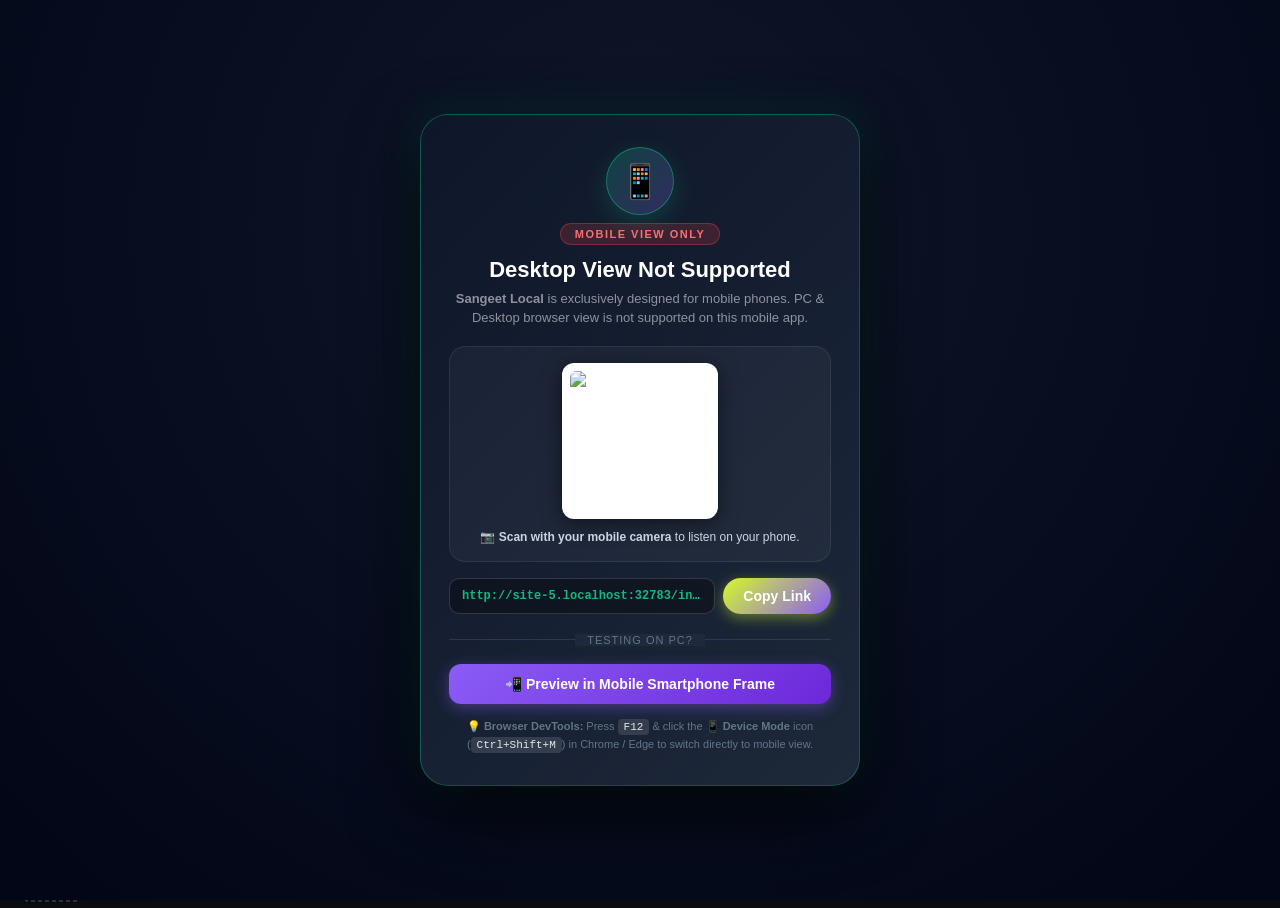
==== commit 7d47b1f3: "Add Mobile Admin Studio web app with Firebase Firestore integration, ID3 tags auto-extraction, cover" ====
--- a/index.html
+++ b/index.html
@@ -152,7 +152,8 @@
                     <span class="eq-bar eq-b7"></span>
                 </div>
                 <div class="splash-loading-label">
-                    LOADING<span class="loading-dots"><span class="dot d1">.</span><span class="dot d2">.</span><span class="dot d3">.</span></span>
+                    LOADING<span class="loading-dots"><span class="dot d1">.</span><span class="dot d2">.</span><span
+                            class="dot d3">.</span></span>
                 </div>
             </div>
 
@@ -687,6 +688,8 @@
     <div class="toast-container" id="toastContainer"></div>
 
     <!-- Scripts -->
+    <script src="https://www.gstatic.com/firebasejs/10.7.1/firebase-app-compat.js"></script>
+    <script src="https://www.gstatic.com/firebasejs/10.7.1/firebase-firestore-compat.js"></script>
     <script src="js/db.js?v=10.0"></script>
     <script src="js/id3.js?v=10.0"></script>
     <script src="js/synth.js?v=10.0"></script>
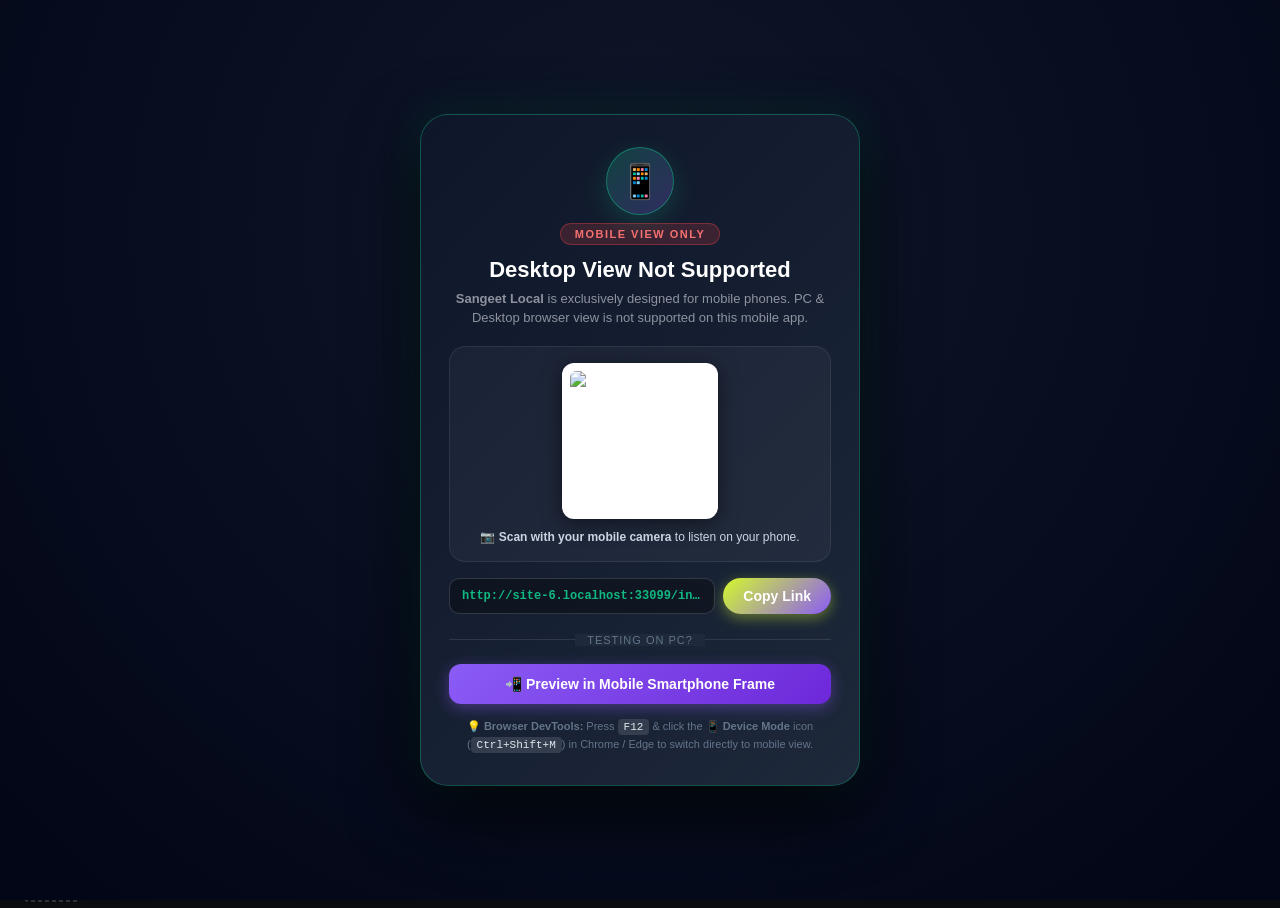
==== commit ed062407: "Fix white screen on first install, fix first-click play bug, fix phone notification bar & wave anima" ====
--- a/index.html
+++ b/index.html
@@ -444,7 +444,16 @@
             <!-- Track Info & Heart Row -->
             <div class="fs-info-row">
                 <div class="fs-info-text">
-                    <h2 class="fs-title" id="fsSongTitle">Song Title</h2>
+                    <div style="display:flex; align-items:center; gap:8px;">
+                        <h2 class="fs-title" id="fsSongTitle">Song Title</h2>
+                        <div class="mobile-sound-wave fs-sound-wave" id="fsSoundWave">
+                            <span class="sw-bar sw-1"></span>
+                            <span class="sw-bar sw-2"></span>
+                            <span class="sw-bar sw-3"></span>
+                            <span class="sw-bar sw-4"></span>
+                            <span class="sw-bar sw-5"></span>
+                        </div>
+                    </div>
                     <p class="fs-artist" id="fsSongArtist">Artist Name</p>
                 </div>
                 <button class="fs-like-btn" id="fsLikeBtn" title="Like Song">♥</button>
--- a/css/style.css
+++ b/css/style.css
@@ -2906,12 +2906,14 @@
 
     /* Sound Wave Equalizer Widget beside Song Title */
     .mobile-sound-wave {
-        display: inline-flex;
-        align-items: flex-end;
-        gap: 3px;
-        height: 18px;
-        padding: 0 1px;
-        flex-shrink: 0;
+        display: inline-flex !important;
+        align-items: flex-end !important;
+        gap: 3px !important;
+        height: 18px !important;
+        min-width: 26px !important;
+        padding: 0 1px !important;
+        flex-shrink: 0 !important;
+        vertical-align: middle !important;
     }
 
     .mobile-sound-wave .sw-bar {
@@ -2926,36 +2928,48 @@
     }
 
     /* When Song is Playing: Sound Wave Moves Continuously */
-    .music-player-bar.is-playing .mobile-sound-wave .sw-bar {
+    .music-player-bar.is-playing .mobile-sound-wave .sw-bar,
+    .fullscreen-player.is-playing .mobile-sound-wave .sw-bar,
+    body.audio-playing .mobile-sound-wave .sw-bar {
         background: linear-gradient(to top, #ff0055 0%, #ff3b30 50%, #ff9500 100%) !important;
         box-shadow: 0 0 8px rgba(255, 50, 75, 0.9);
-        opacity: 1;
-        animation: soundWaveBeat 0.9s ease-in-out infinite alternate;
-    }
-
-    .music-player-bar.is-playing .mobile-sound-wave .sw-1 {
-        animation-duration: 0.75s;
-        animation-delay: 0.1s;
-    }
-
-    .music-player-bar.is-playing .mobile-sound-wave .sw-2 {
-        animation-duration: 0.95s;
-        animation-delay: 0.25s;
-    }
-
-    .music-player-bar.is-playing .mobile-sound-wave .sw-3 {
-        animation-duration: 0.8s;
-        animation-delay: 0.05s;
-    }
-
-    .music-player-bar.is-playing .mobile-sound-wave .sw-4 {
-        animation-duration: 1.05s;
-        animation-delay: 0.3s;
-    }
-
-    .music-player-bar.is-playing .mobile-sound-wave .sw-5 {
-        animation-duration: 0.85s;
-        animation-delay: 0.15s;
+        opacity: 1 !important;
+        animation: soundWaveBeat 0.9s ease-in-out infinite alternate !important;
+    }
+
+    .music-player-bar.is-playing .mobile-sound-wave .sw-1,
+    .fullscreen-player.is-playing .mobile-sound-wave .sw-1,
+    body.audio-playing .mobile-sound-wave .sw-1 {
+        animation-duration: 0.75s !important;
+        animation-delay: 0.1s !important;
+    }
+
+    .music-player-bar.is-playing .mobile-sound-wave .sw-2,
+    .fullscreen-player.is-playing .mobile-sound-wave .sw-2,
+    body.audio-playing .mobile-sound-wave .sw-2 {
+        animation-duration: 0.95s !important;
+        animation-delay: 0.25s !important;
+    }
+
+    .music-player-bar.is-playing .mobile-sound-wave .sw-3,
+    .fullscreen-player.is-playing .mobile-sound-wave .sw-3,
+    body.audio-playing .mobile-sound-wave .sw-3 {
+        animation-duration: 0.8s !important;
+        animation-delay: 0.05s !important;
+    }
+
+    .music-player-bar.is-playing .mobile-sound-wave .sw-4,
+    .fullscreen-player.is-playing .mobile-sound-wave .sw-4,
+    body.audio-playing .mobile-sound-wave .sw-4 {
+        animation-duration: 1.05s !important;
+        animation-delay: 0.3s !important;
+    }
+
+    .music-player-bar.is-playing .mobile-sound-wave .sw-5,
+    .fullscreen-player.is-playing .mobile-sound-wave .sw-5,
+    body.audio-playing .mobile-sound-wave .sw-5 {
+        animation-duration: 0.85s !important;
+        animation-delay: 0.15s !important;
     }
 
     @keyframes soundWaveBeat {
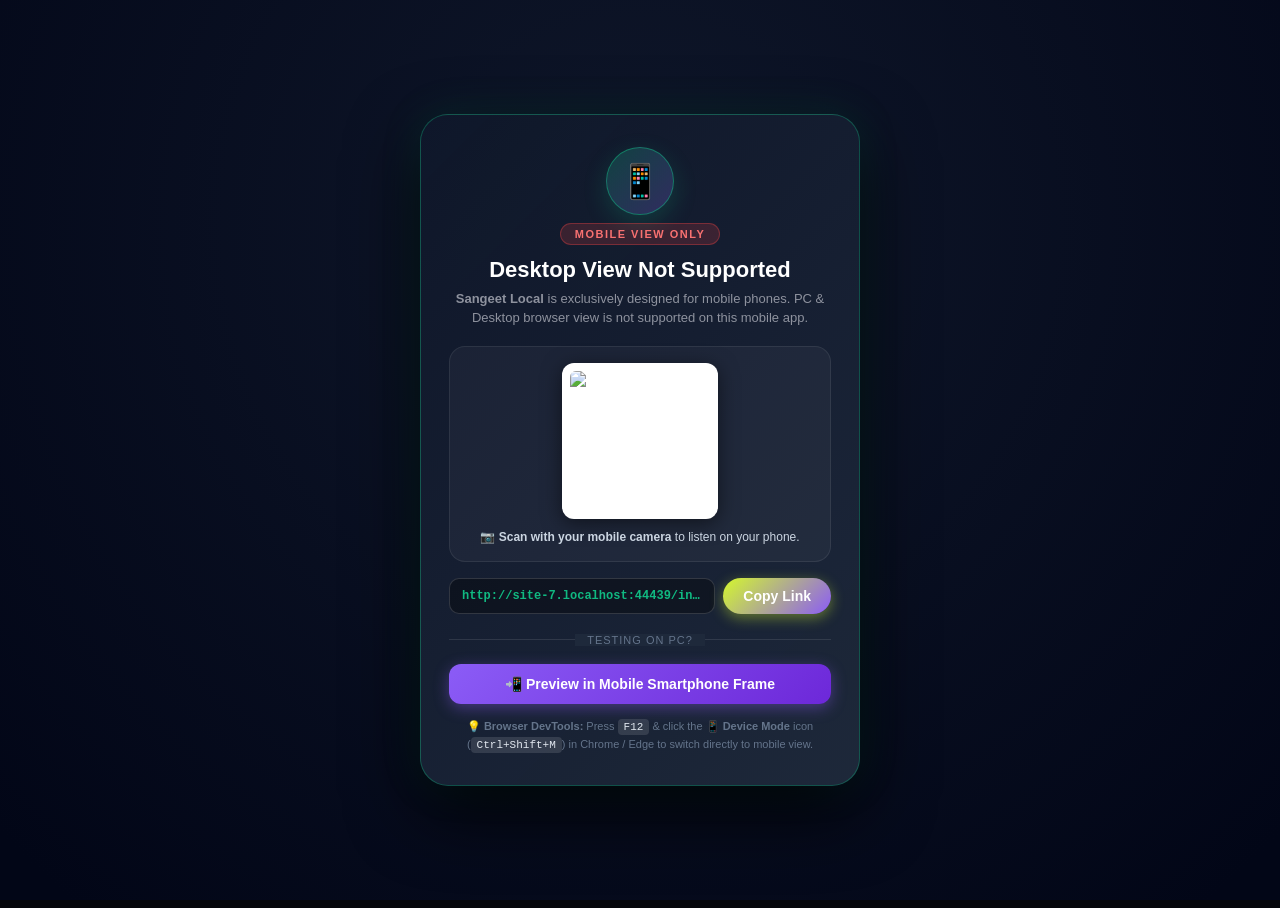
==== commit 340bd239: "Fix splash screen opacity, eliminate white margin, remove offline toast, and update splash branding " ====
--- a/index.html
+++ b/index.html
@@ -24,6 +24,11 @@
         }
     </script>
     <style>
+        html {
+            background-color: #06070b !important;
+            background: #06070b !important;
+        }
+
         /* 100% Solid Opaque Fullscreen Splash - Zero Transparency, Zero Glitch */
         #appSplashScreen {
             position: fixed !important;
@@ -32,11 +37,14 @@
             right: 0 !important;
             bottom: 0 !important;
             inset: 0 !important;
-            width: 100vw !important;
+            width: 100% !important;
+            min-width: 100% !important;
+            max-width: 100% !important;
+            height: 100% !important;
             height: 100vh !important;
             height: 100dvh !important;
             background-color: #06070b !important;
-            background: #06070b !important;
+            background: #06070b radial-gradient(ellipse at 50% 20%, rgb(40, 16, 80) 0%, rgb(16, 10, 36) 50%, #06070b 85%) !important;
             z-index: 99999999 !important;
             display: flex !important;
             flex-direction: column !important;
@@ -135,7 +143,7 @@
                 </h1>
                 <div class="splash-version-tag">
                     <span class="version-dot"></span>
-                    <span>Version 1.0.0</span>
+                    <span>Version 2.0.0</span>
                 </div>
                 <p class="splash-tagline">Personal & Regional Music Studio</p>
             </div>
@@ -159,8 +167,8 @@
 
             <!-- Footer Location -->
             <div class="splash-footer">
-                <div class="splash-developer">Create or Idea By: <strong>Parag (Pinku)</strong></div>
-                <div class="splash-location">Made with ❤️ in Basugaon</div>
+                <div class="splash-developer">Created By: <strong>Parag</strong></div>
+                <div class="splash-location">Proudly Made with ❤️ in Basugaon</div>
             </div>
         </div>
     </div>
--- a/css/style.css
+++ b/css/style.css
@@ -1,6 +1,16 @@
 /* ==========================================================================
    SANGEET - JioSaavn & Gaana Inspired Personal Music Studio Styles
    ========================================================================== */
+
+html {
+    background-color: #06070b !important;
+    background: #06070b !important;
+    margin: 0 !important;
+    padding: 0 !important;
+    width: 100% !important;
+    max-width: 100% !important;
+    overflow-x: hidden !important;
+}
 
 :root {
     /* Ultra-Modern Electric Lime & Matte Obsidian Theme (Inspired by Modern Audio Design) */
@@ -3944,7 +3954,14 @@
 .app-splash-screen {
     position: fixed !important;
     inset: 0 !important;
-    width: 100vw !important;
+    top: 0 !important;
+    left: 0 !important;
+    right: 0 !important;
+    bottom: 0 !important;
+    width: 100% !important;
+    min-width: 100% !important;
+    max-width: 100% !important;
+    height: 100% !important;
     height: 100vh !important;
     height: 100dvh !important;
     z-index: 99999999 !important;
@@ -3952,8 +3969,8 @@
     flex-direction: column !important;
     align-items: center !important;
     justify-content: center !important;
-    background: #05060d !important;
-    background: radial-gradient(ellipse at 50% 20%, rgba(124, 58, 237, 0.38) 0%, rgba(22, 12, 53, 0.96) 45%, #05060d 85%) !important;
+    background-color: #06070b !important;
+    background: #06070b radial-gradient(ellipse at 50% 20%, rgb(40, 16, 80) 0%, rgb(16, 10, 36) 50%, #06070b 85%) !important;
     overflow: hidden !important;
     color: #ffffff;
     user-select: none;
